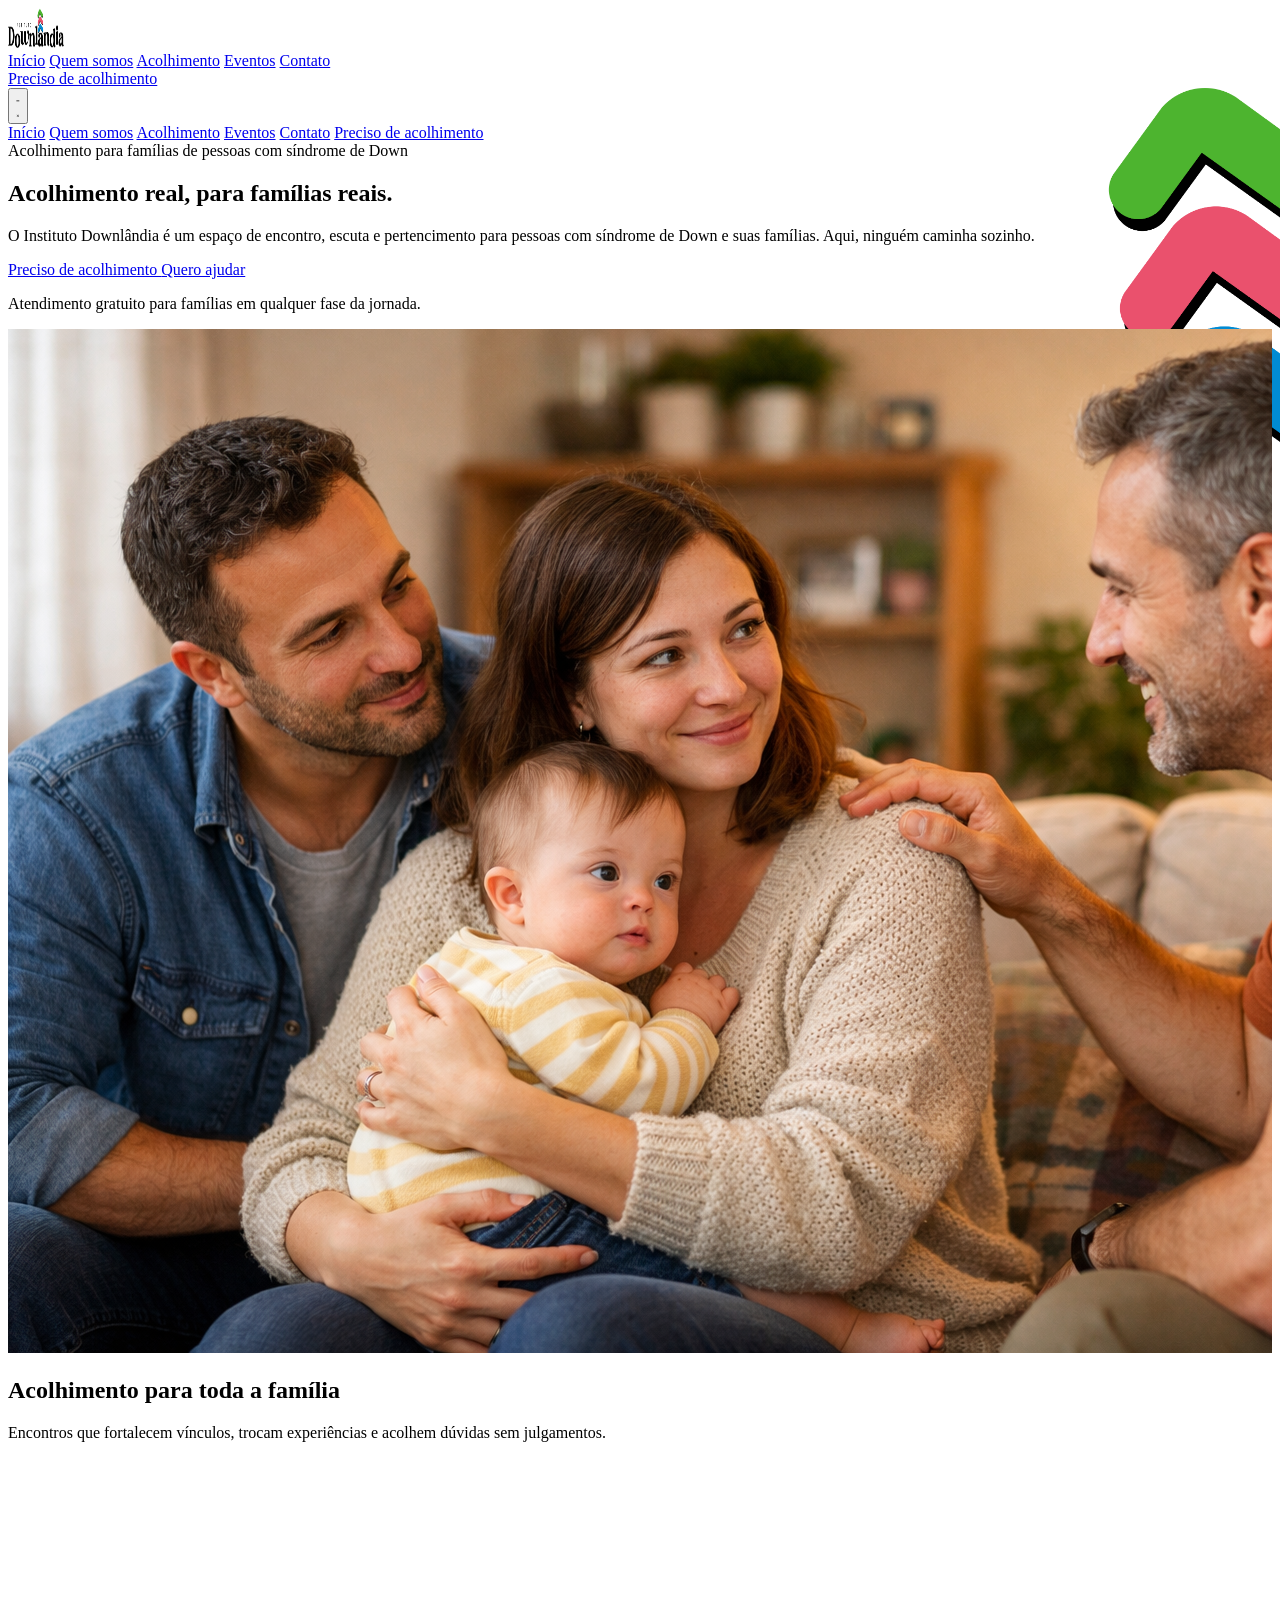
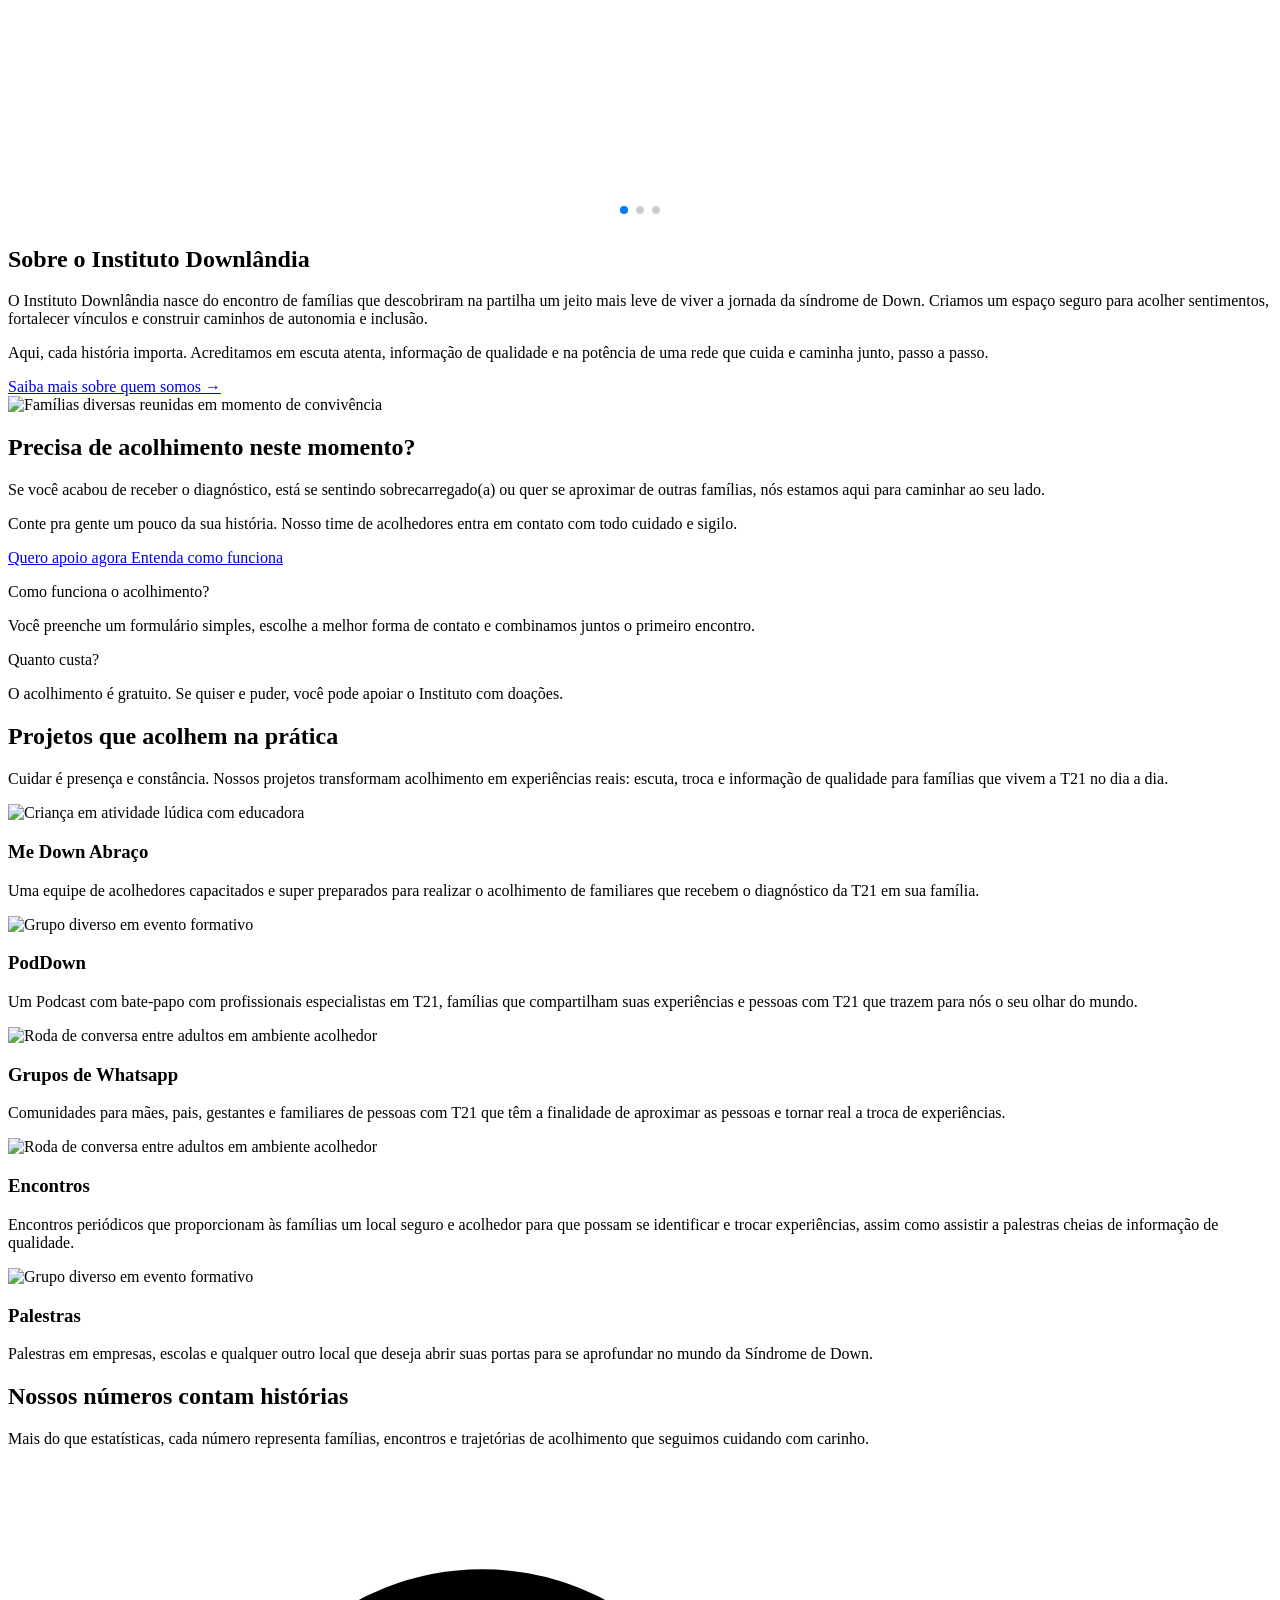
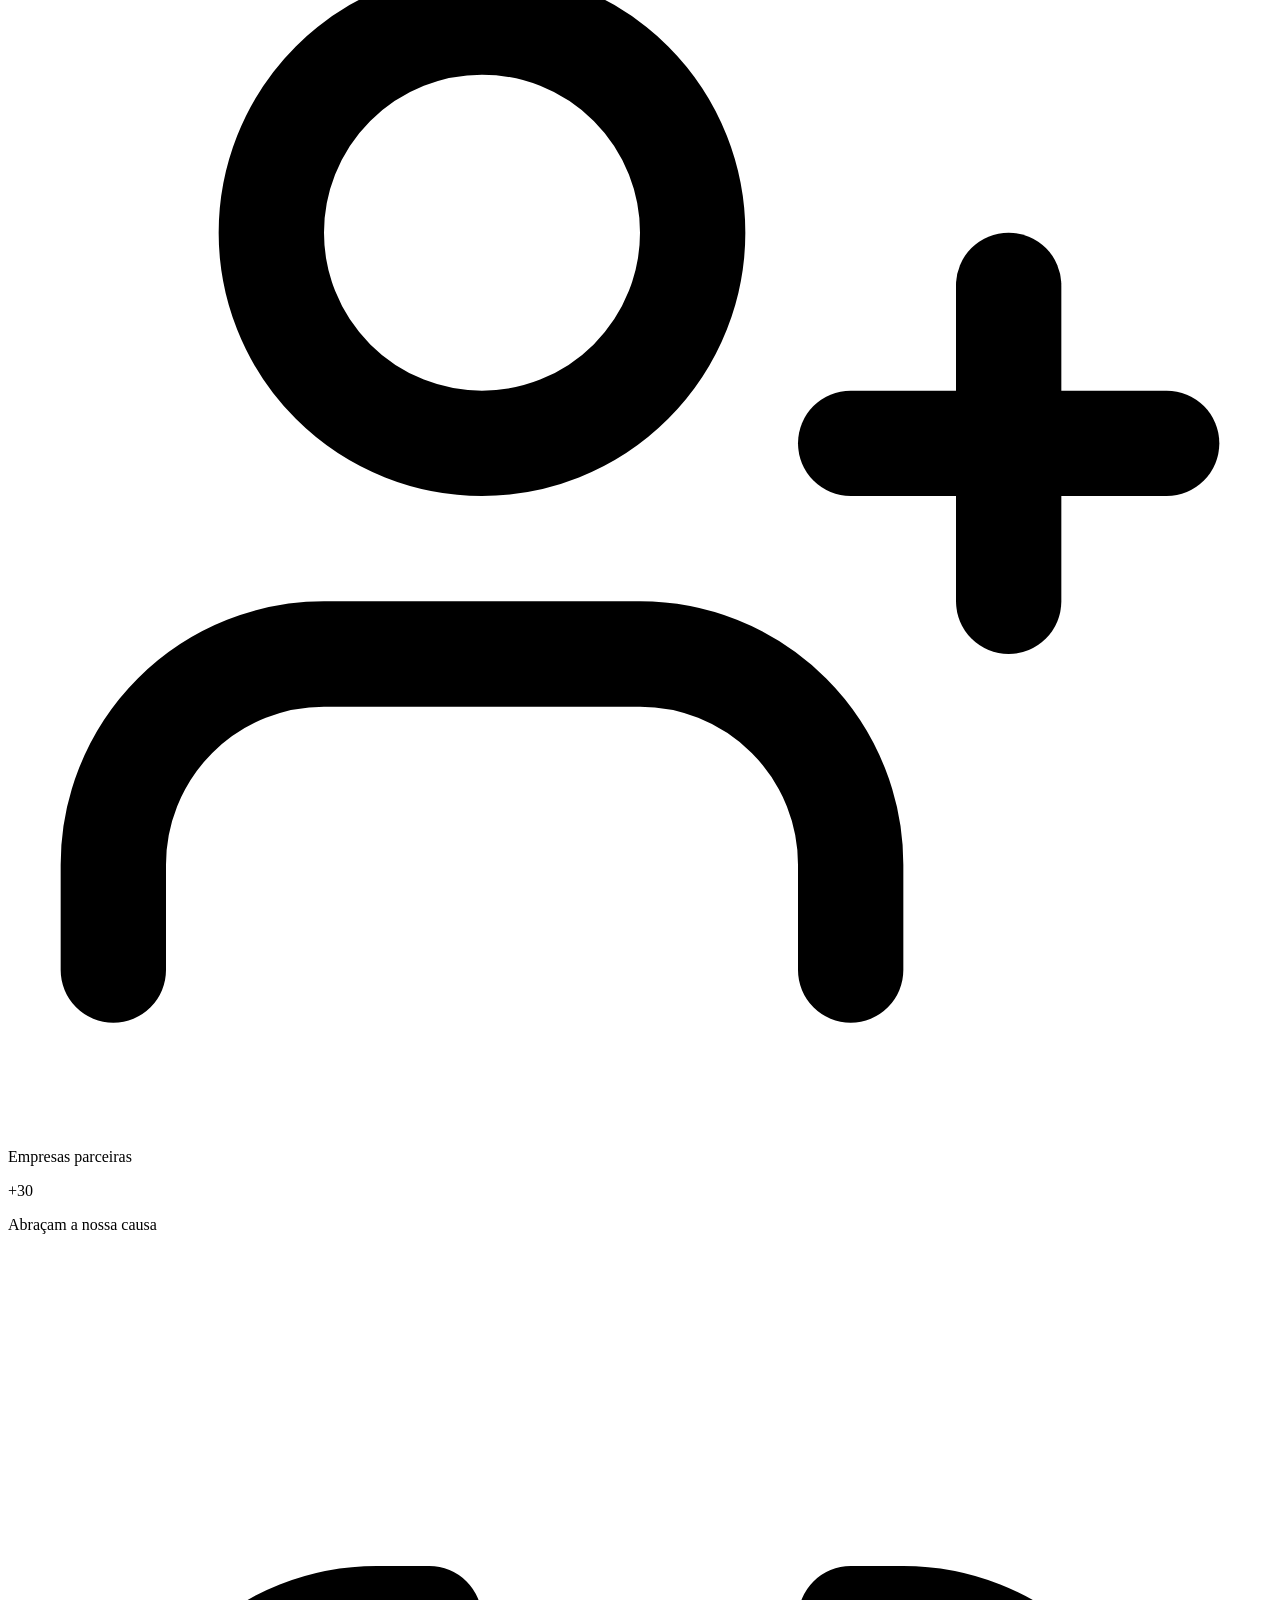
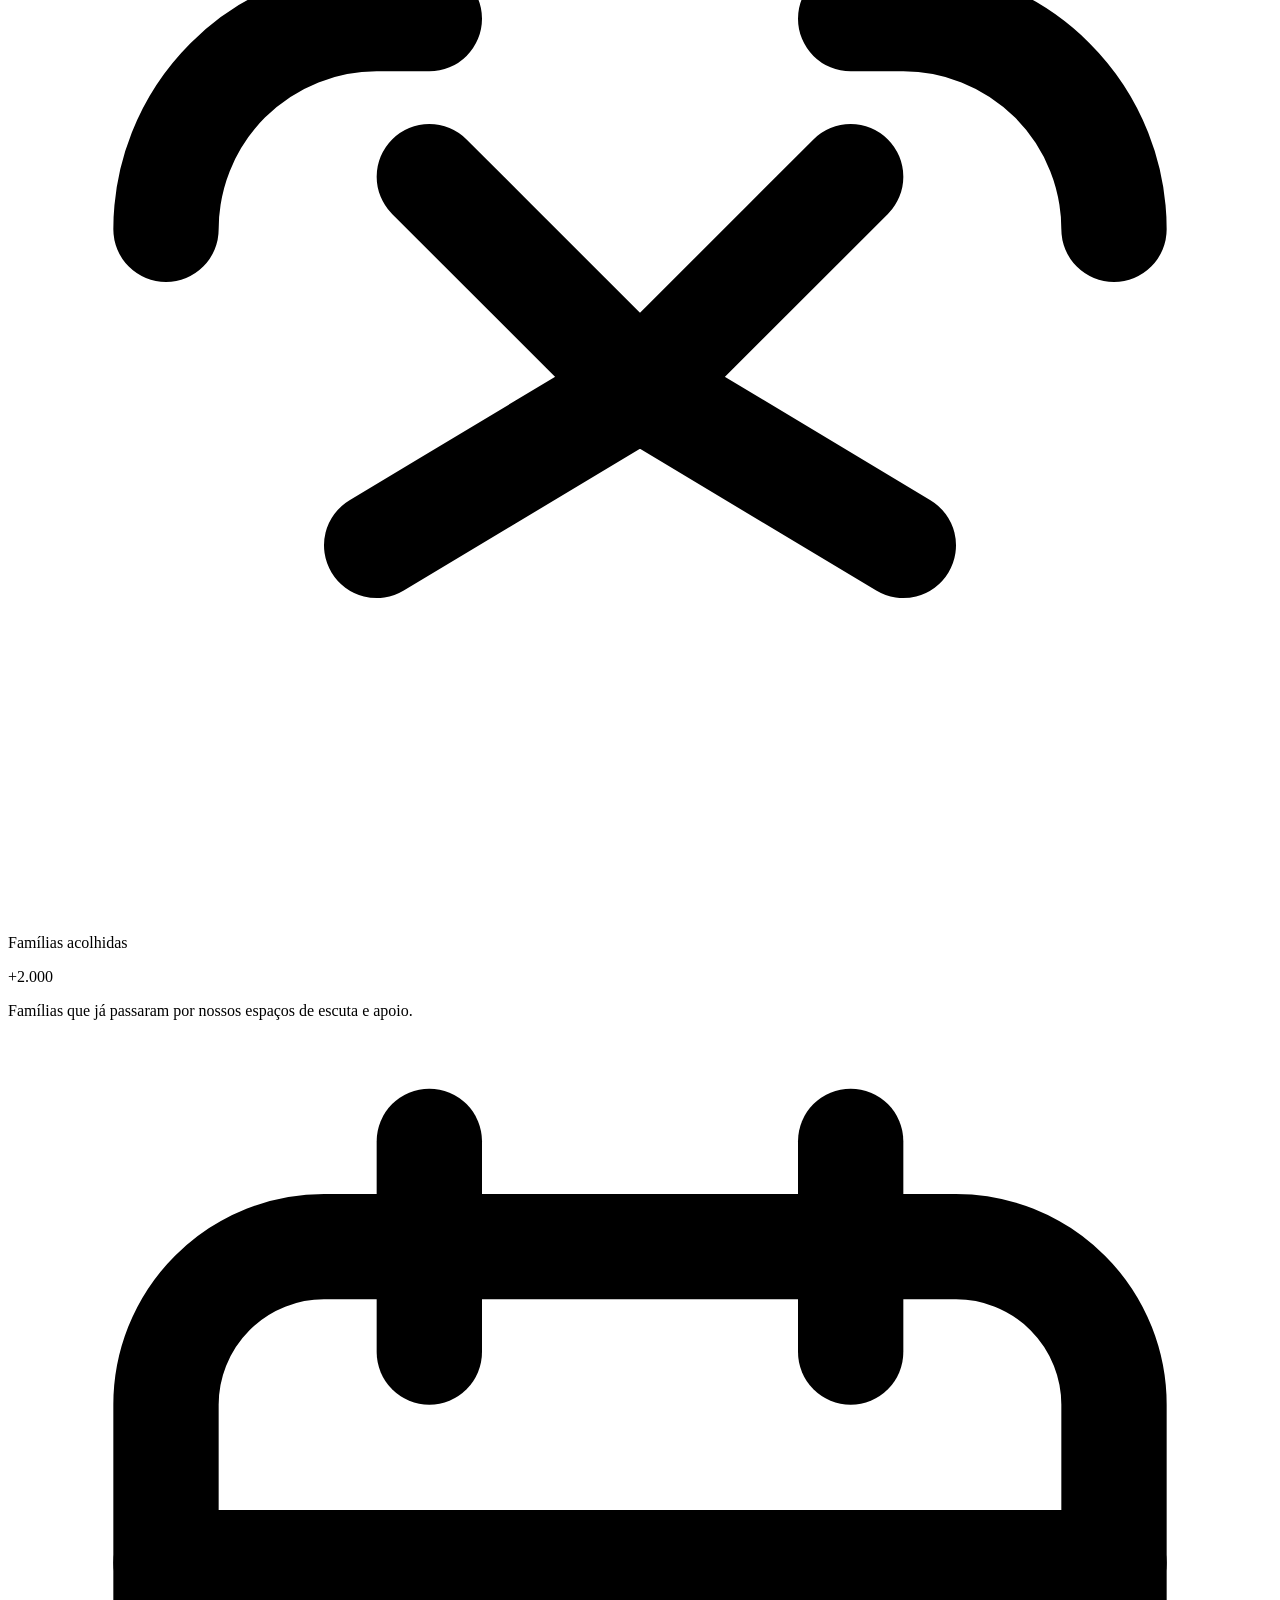
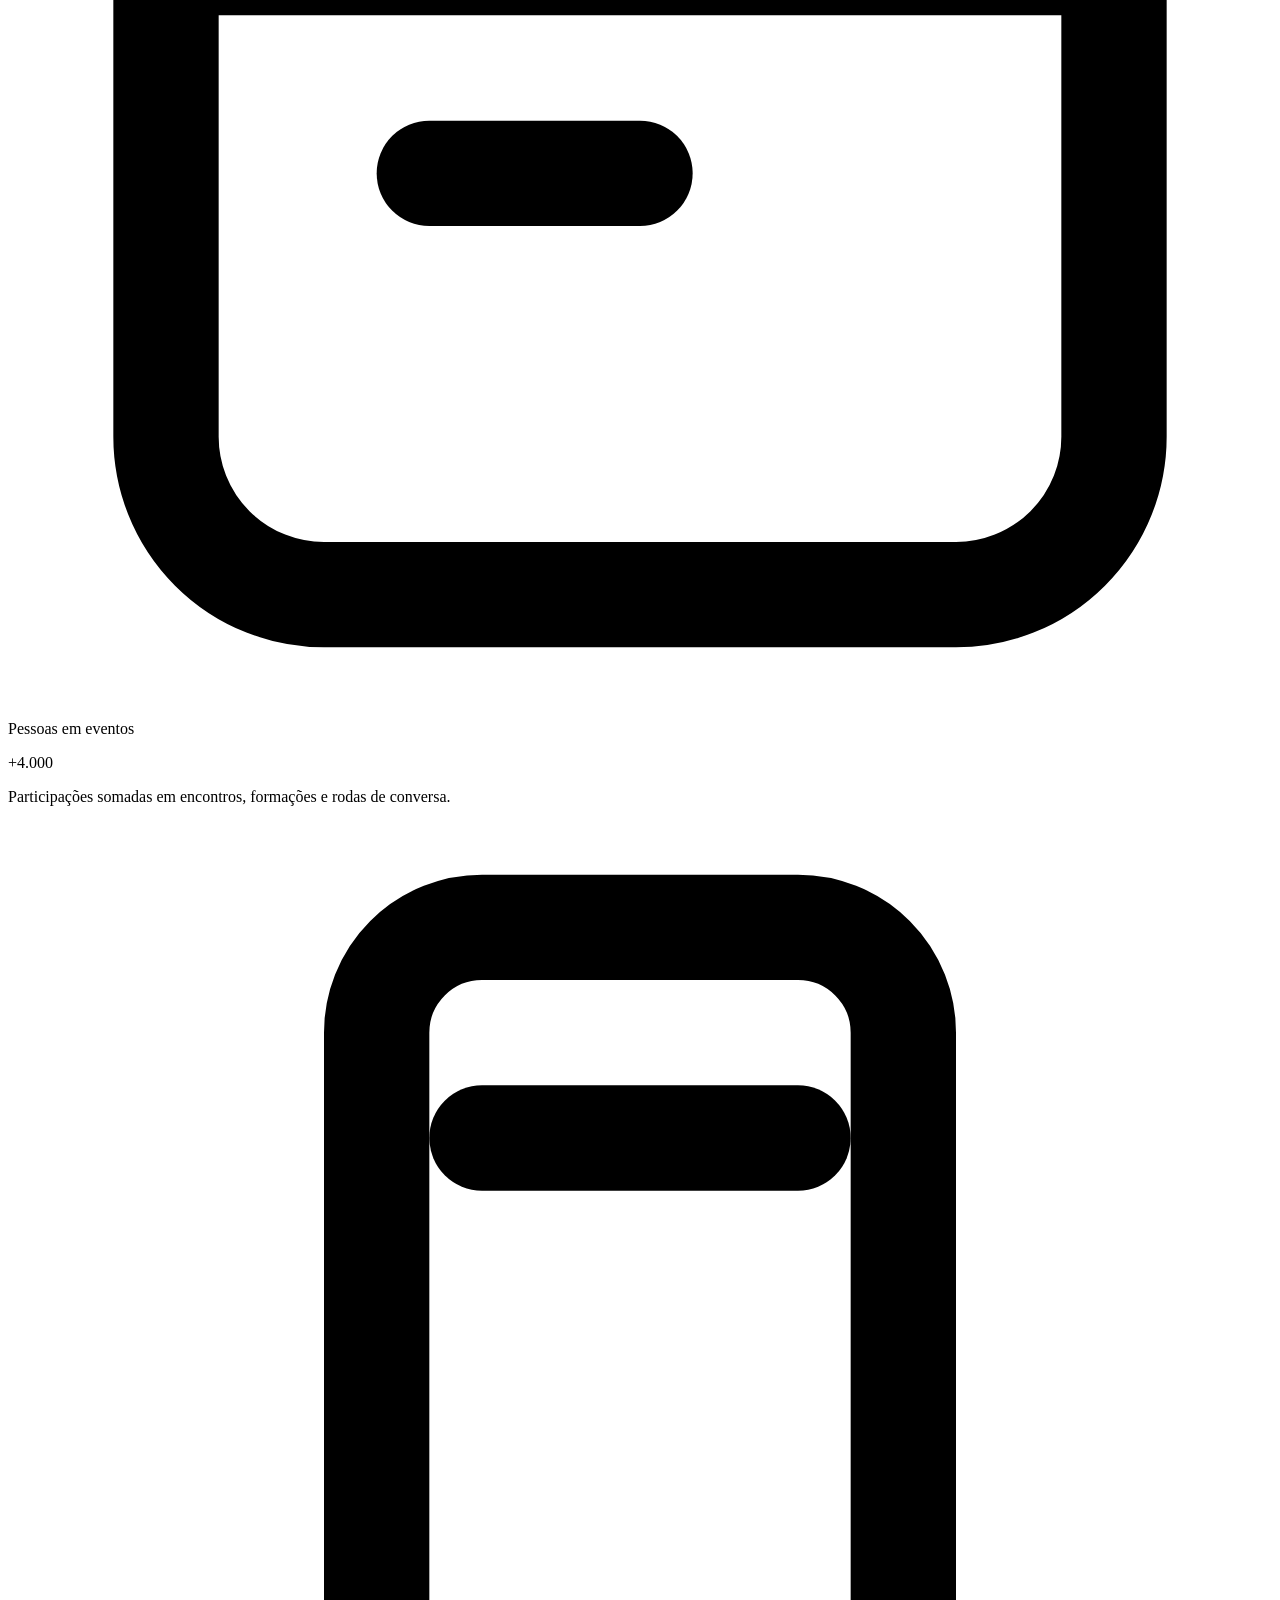
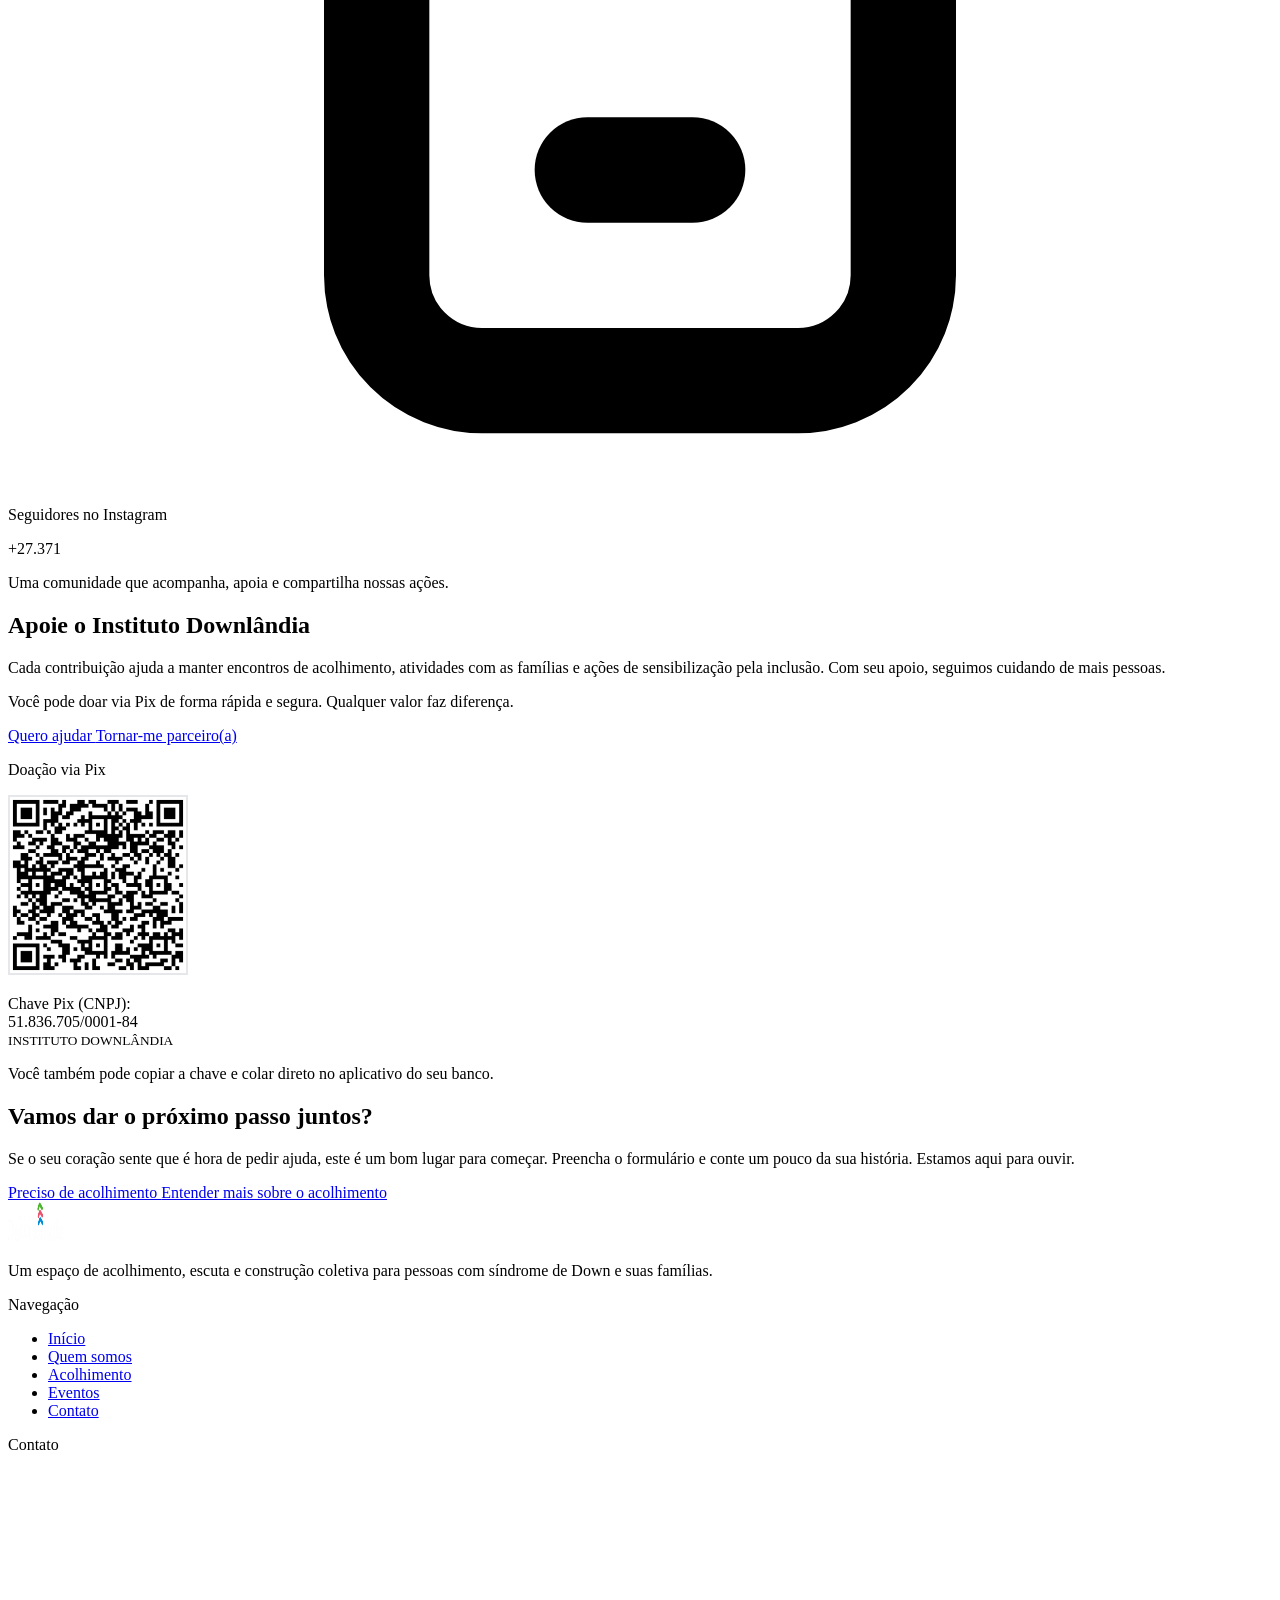
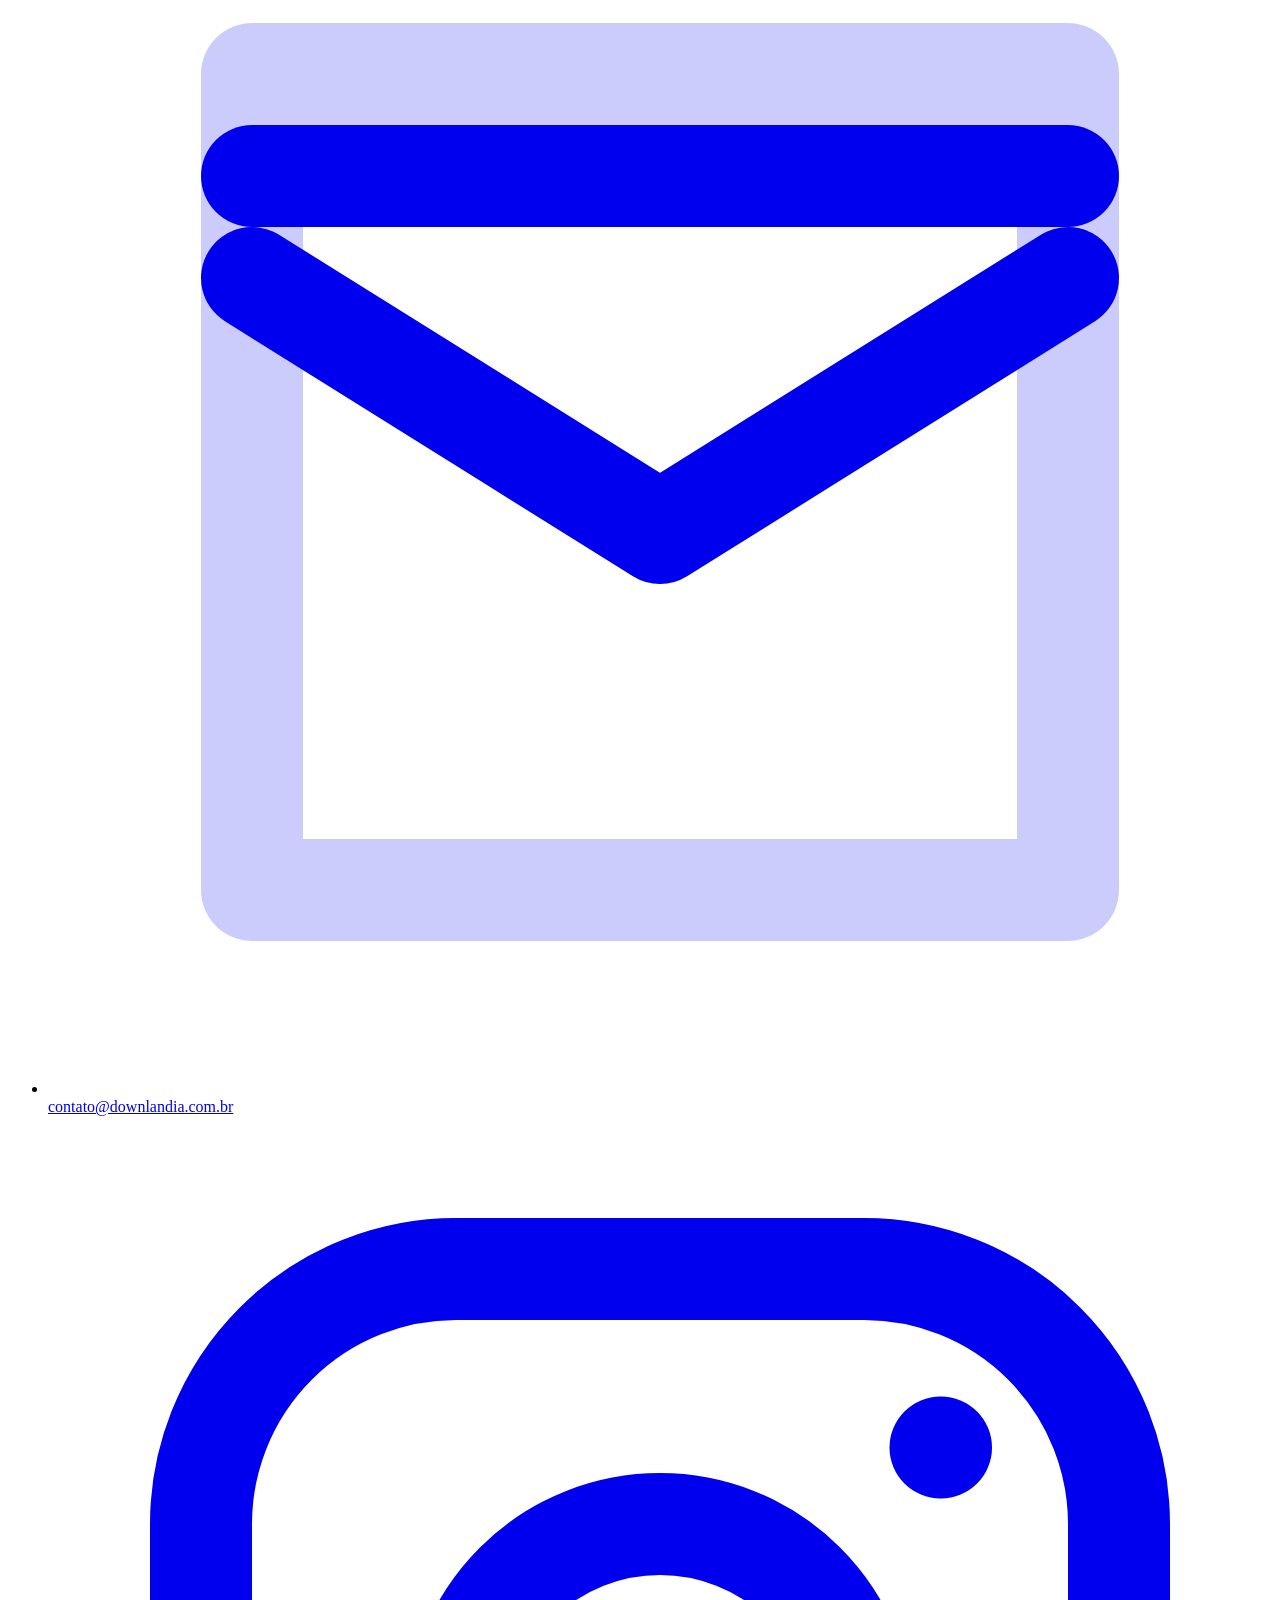
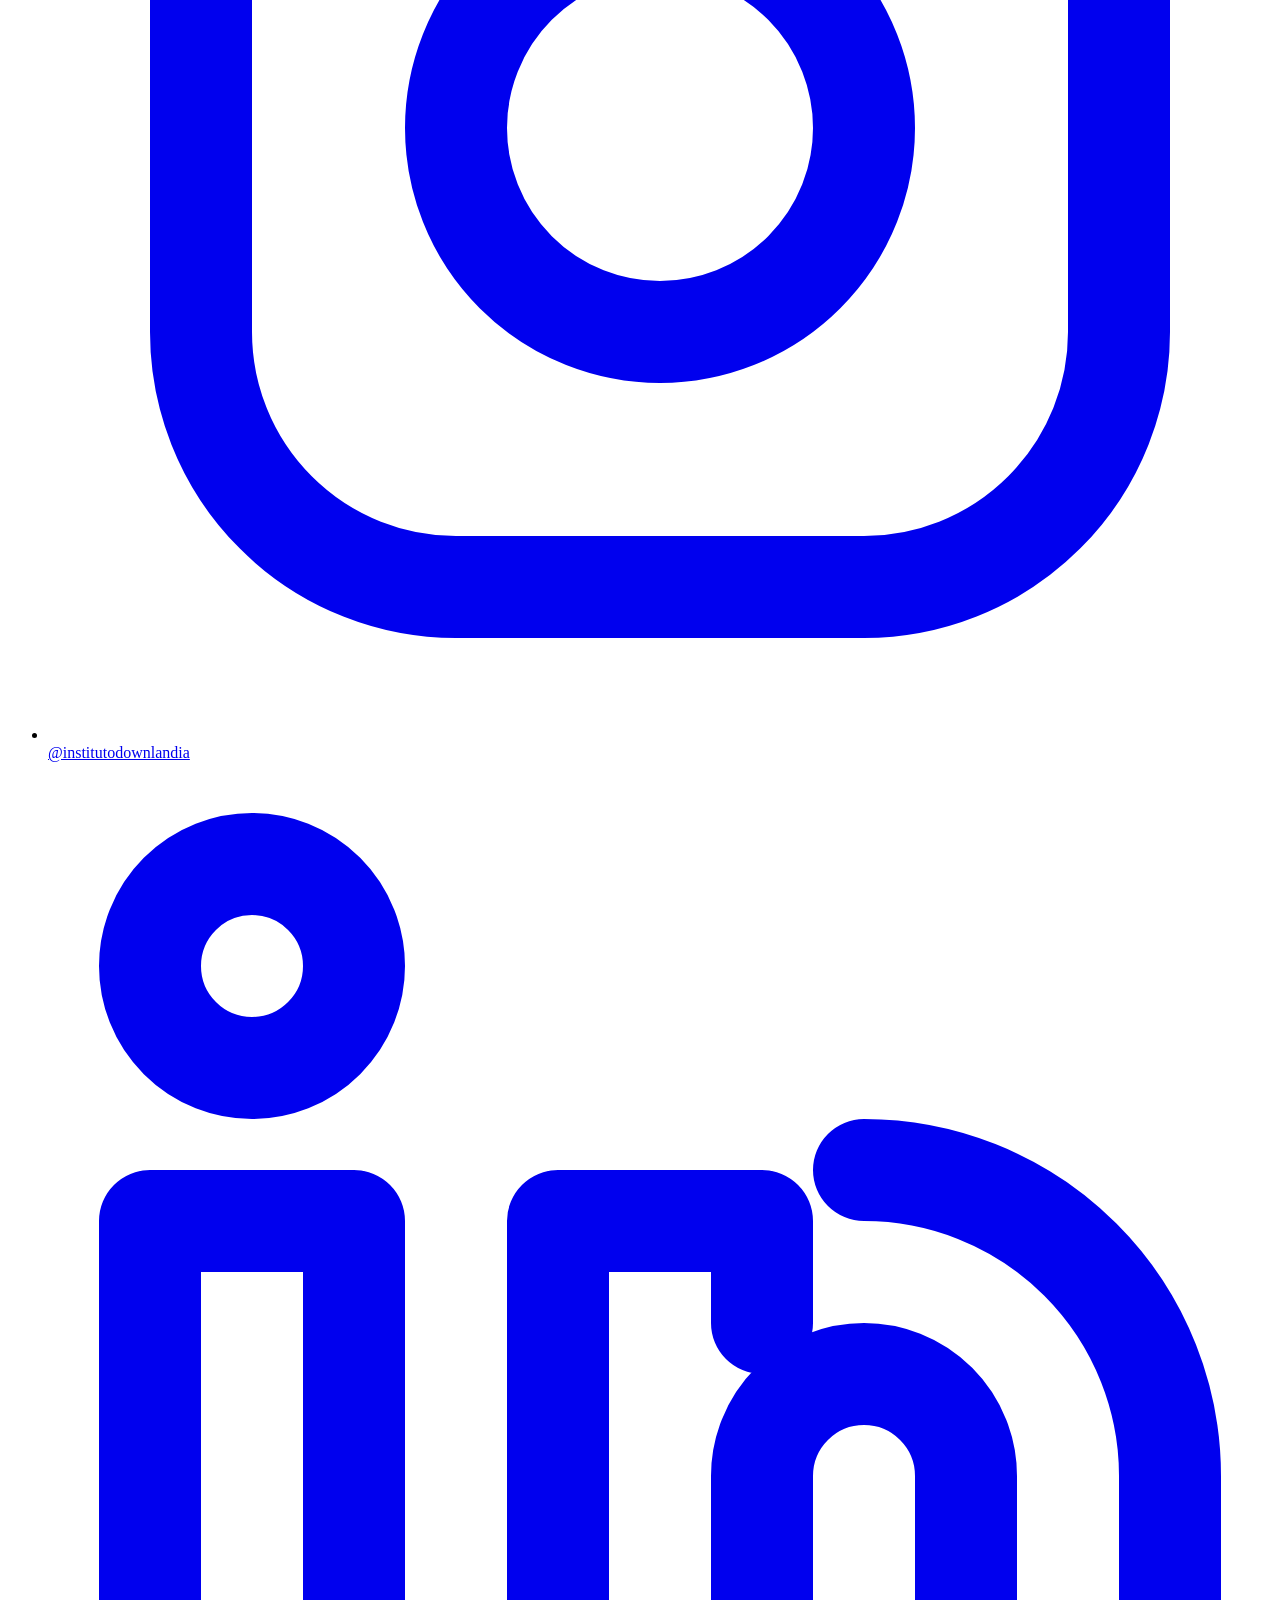
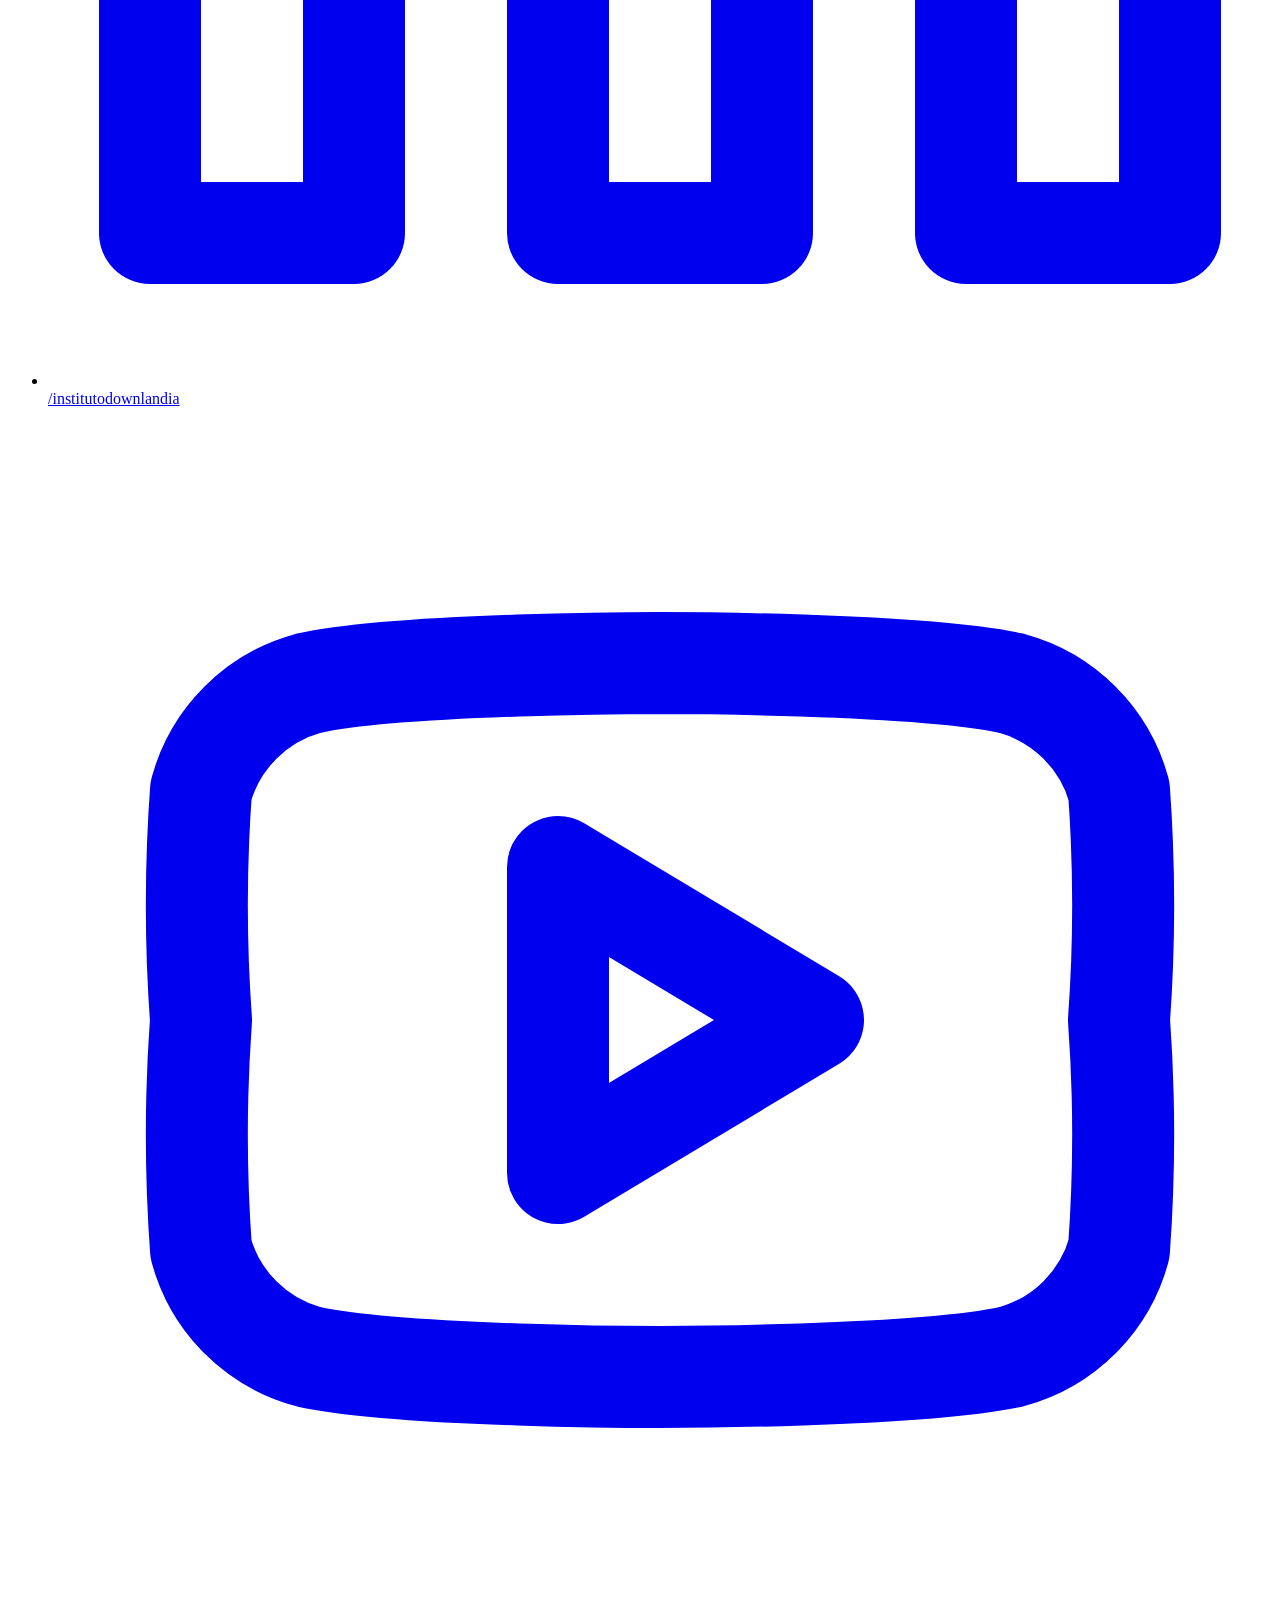
==== index.html @ 269e6d48 "versao inicial" ====
<!DOCTYPE html>
<html lang="pt-BR" class="scroll-smooth">
  <head>
    <meta charset="UTF-8" />
    <meta name="viewport" content="width=device-width, initial-scale=1" />
    <title>Instituto Downlândia — Acolhimento e Inclusão</title>
    <meta
      name="description"
      content="Instituto Downlândia — Acolhimento, apoio e inclusão para pessoas com síndrome de Down e suas famílias."
    />
    <meta property="og:title" content="Instituto Downlândia — Acolhimento e Inclusão" />
    <meta
      property="og:description"
      content="Conheça o Instituto Downlândia e solicite acolhimento para você e sua família."
    />
    <meta property="og:type" content="website" />

    <!-- Google Fonts -->
    <link rel="preconnect" href="https://fonts.googleapis.com" />
    <link rel="preconnect" href="https://fonts.gstatic.com" crossorigin />
    <link
      href="https://fonts.googleapis.com/css2?family=Inter:wght@300;400;500;600&family=Poppins:wght@500;600;700&display=swap"
      rel="stylesheet"
    />

    <!-- Tailwind config compartilhado + CDN -->
    <script src="https://cdn.tailwindcss.com"></script>
    <script src="assets/js/tailwind-config.js"></script>

    <!-- Swiper.js CSS -->
    <link
      rel="stylesheet"
      href="https://unpkg.com/swiper@9/swiper-bundle.min.css"
    />

    <style>
      /* Loading screen (somente na Home / index.html) */
      #loading-screen {
        position: fixed;
        inset: 0;
        z-index: 9999;
        display: flex;
        align-items: center;
        justify-content: center;
        background: #f6c343;
      }

      .loading-sweep {
        position: absolute;
        inset: 0;
        width: 55%;
        height: 100%;
        background: linear-gradient(
          90deg,
          rgba(255, 255, 255, 0) 0%,
          rgba(255, 255, 255, 0.35) 50%,
          rgba(255, 255, 255, 0) 100%
        );
        transform: translateX(-120%);
        animation: loadingSweep 900ms ease-out forwards;
        pointer-events: none;
      }

      .loading-logo {
        position: relative;
        width: 180px;
        max-width: 70vw;
        height: auto;
        opacity: 0;
        animation: loadingLogoFade 650ms ease-out forwards;
        animation-delay: 900ms;
        pointer-events: none;
      }

      #loading-screen.loading-exit {
        opacity: 0;
        transition: opacity 450ms ease-out;
        pointer-events: none;
      }

      @keyframes loadingSweep {
        to {
          transform: translateX(240%);
        }
      }

      @keyframes loadingLogoFade {
        from {
          opacity: 0;
          transform: translateY(6px);
        }
        to {
          opacity: 1;
          transform: translateY(0);
        }
      }

      @media (prefers-reduced-motion: reduce) {
        #loading-screen {
          transition: opacity 0ms linear;
        }
        .loading-sweep,
        .loading-logo {
          animation: none !important;
        }
        .loading-logo {
          opacity: 1;
        }
      }
    </style>
  </head>

  <body
    class="font-body text-slate-900 bg-slate-50"
    style="
      background-image: url('assets/images/LOGO_DOWNLNDIA2026_08.png');
      background-repeat: no-repeat;
      background-position: right -80px top 80px;
      background-size: 260px auto;
      background-attachment: fixed;
    "
  >
    <!-- INÍCIO: loading screen -->
    <div
      id="loading-screen"
      aria-busy="true"
      aria-live="polite"
      role="status"
    >
      <div class="loading-sweep" aria-hidden="true"></div>
      <img
        class="loading-logo"
        src="assets/images/LOGO_DOWNLNDIA2026_07.png"
        alt="Logo do Instituto Downlândia"
        width="180"
        height="120"
        decoding="async"
      />
    </div>
    <!-- FIM: loading screen -->

    <!-- INÍCIO: header global -->
    <header
      class="fixed inset-x-0 top-0 z-30 bg-white/90 backdrop-blur border-b border-slate-100"
    >
      <div class="max-w-6xl mx-auto px-4">
        <div class="flex items-center justify-between h-16">
          <a href="index.html" class="flex items-center">
            <img
              src="assets/images/LOGO_DOWNLNDIA2026_06.png"
              alt="Logo do Instituto Downlândia"
              width="56"
              height="40"
              class="h-10 w-auto"
              decoding="async"
            />
          </a>

          <!-- Navegação desktop -->
          <nav class="hidden md:flex items-center gap-8 text-sm">
            <a
              href="index.html"
              class="text-slate-700 hover:text-brand-navy transition-colors"
              >Início</a
            >
            <a
              href="quem-somos.html"
              class="text-slate-700 hover:text-brand-navy transition-colors"
              >Quem somos</a
            >
            <a
              href="acolhimento.html"
              class="text-slate-700 hover:text-brand-navy transition-colors"
              >Acolhimento</a
            >
            <a
              href="eventos.html"
              class="text-slate-700 hover:text-brand-navy transition-colors"
              >Eventos</a
            >
            <a
              href="contato.html"
              class="text-slate-700 hover:text-brand-navy transition-colors"
              >Contato</a
            >
          </nav>

          <!-- CTA principal desktop -->
          <div class="hidden md:flex">
            <a
              href="formulario-acolhimento.html"
              class="inline-flex min-h-[44px] items-center justify-center px-5 py-3 rounded-full bg-brand-pink text-white text-sm font-semibold font-heading shadow-brand-offset-pink hover:-translate-y-0.5 active:translate-y-0 transition-transform focus:outline-none focus:ring-2 focus:ring-brand-blue focus:ring-offset-2 focus:ring-offset-white"
            >
              Preciso de acolhimento
            </a>
          </div>

          <!-- Botão menu mobile -->
          <button
            id="mobile-menu-button"
            class="md:hidden inline-flex items-center justify-center w-10 h-10 rounded-full border border-slate-200 text-slate-700 hover:bg-slate-100 focus:outline-none focus:ring-2 focus:ring-brand-blue focus:ring-offset-2 focus:ring-offset-white"
            aria-label="Abrir menu"
            aria-expanded="false"
          >
            <svg
              id="icon-menu"
              xmlns="http://www.w3.org/2000/svg"
              class="h-5 w-5"
              viewBox="0 0 20 20"
              fill="currentColor"
            >
              <path
                fill-rule="evenodd"
                d="M3 5h14a1 1 0 010 2H3a1 1 0 110-2zm0 4h14a1 1 0 010 2H3a1 1 0 110-2zm0 4h14a1 1 0 010 2H3a1 1 0 110-2z"
                clip-rule="evenodd"
              />
            </svg>
            <svg
              id="icon-close"
              xmlns="http://www.w3.org/2000/svg"
              class="h-5 w-5 hidden"
              viewBox="0 0 20 20"
              fill="currentColor"
            >
              <path
                fill-rule="evenodd"
                d="M4.293 4.293a1 1 0 011.414 0L10 8.586l4.293-4.293a1 1 0 111.414 1.414L11.414 10l4.293 4.293a1 1 0 01-1.414 1.414L10 11.414l-4.293 4.293a1 1 0 01-1.414-1.414L8.586 10 4.293 5.707a1 1 0 010-1.414z"
                clip-rule="evenodd"
              />
            </svg>
          </button>
        </div>
      </div>

      <!-- Menu mobile -->
      <div
        id="mobile-menu"
        class="md:hidden border-t border-slate-100 bg-white hidden"
      >
        <nav class="max-w-6xl mx-auto px-4 py-4 space-y-3 text-sm">
          <a
            href="index.html"
            class="block text-slate-700 hover:text-brand-navy"
            >Início</a
          >
          <a
            href="quem-somos.html"
            class="block text-slate-700 hover:text-brand-navy"
            >Quem somos</a
          >
          <a
            href="acolhimento.html"
            class="block text-slate-700 hover:text-brand-navy"
            >Acolhimento</a
          >
          <a
            href="eventos.html"
            class="block text-slate-700 hover:text-brand-navy"
            >Eventos</a
          >
          <a
            href="contato.html"
            class="block text-slate-700 hover:text-brand-navy"
            >Contato</a
          >
          <a
            href="formulario-acolhimento.html"
            class="mt-3 inline-flex w-full min-h-[44px] items-center justify-center px-5 py-3 rounded-full bg-brand-pink text-white text-sm font-semibold font-heading shadow-brand-offset-pink hover:-translate-y-0.5 active:translate-y-0 transition-transform focus:outline-none focus:ring-2 focus:ring-brand-blue focus:ring-offset-2 focus:ring-offset-white"
          >
            Preciso de acolhimento
          </a>
        </nav>
      </div>
    </header>
    <!-- FIM: header global -->

    <main class="pt-20 md:pt-24">
      <!-- INÍCIO: seção hero home -->
      <section id="hero" class="relative overflow-hidden">
        <!-- Formas decorativas -->
        <div
          class="pointer-events-none absolute -top-32 -left-20 w-64 h-64 rounded-[3rem] bg-brand-blue/20 rotate-[-12deg]"
        ></div>
        <div
          class="pointer-events-none absolute -bottom-40 -right-16 w-72 h-72 rounded-[3rem] bg-brand-pink/15 rotate-[18deg]"
        ></div>

        <div class="max-w-6xl mx-auto px-4 py-12 md:py-16">
          <div class="grid lg:grid-cols-2 gap-10 items-center">
            <div class="relative z-10 space-y-6">
              <span
                class="inline-flex items-center gap-2 px-3 py-1 rounded-full bg-white text-xs font-medium text-brand-navy shadow-brand-offset-blue"
              >
                <span
                  class="inline-block w-2 h-2 rounded-full bg-brand-green"
                ></span>
                Acolhimento para famílias de pessoas com síndrome de Down
              </span>
              <h1
                class="font-heading text-3xl sm:text-4xl md:text-5xl font-semibold text-brand-navy leading-tight"
              >
                Acolhimento real, para famílias reais.
              </h1>
              <p class="text-slate-700 text-base sm:text-lg leading-relaxed">
                O Instituto Downlândia é um espaço de encontro, escuta e
                pertencimento para pessoas com síndrome de Down e suas famílias.
                Aqui, ninguém caminha sozinho.
              </p>
              <div class="flex flex-col sm:flex-row gap-3 sm:gap-4">
                <a
                  href="formulario-acolhimento.html"
                  class="inline-flex items-center justify-center px-6 py-3 rounded-full bg-brand-pink text-white text-sm sm:text-base font-heading font-semibold shadow-brand-offset-pink hover:-translate-y-0.5 active:translate-y-0 transition-transform"
                >
                  Preciso de acolhimento
                </a>
                <a
                  href="contato.html#apoie"
                  class="inline-flex items-center justify-center px-6 py-3 rounded-full bg-white text-brand-navy text-sm sm:text-base font-heading font-semibold border border-brand-navy/20 shadow-brand-offset-blue hover:-translate-y-0.5 active:translate-y-0 transition-transform"
                >
                  Quero ajudar
                </a>
              </div>
              <p class="text-xs text-slate-500">
                Atendimento gratuito para famílias em qualquer fase da jornada.
              </p>
            </div>

            <!-- Hero Swiper -->
            <div class="relative z-10">
              <div
                class="swiper hero-swiper rounded-[2rem] overflow-hidden bg-slate-200 shadow-brand-offset-green"
              >
                <div class="swiper-wrapper">
                  <div class="swiper-slide">
                    <div class="relative">
                      <img
                        src="assets/images/cards/acolhimento.png?auto=format&fit=crop&w=1200&q=80"
                        alt="Família abraçada em momento de acolhimento"
                        class="w-full h-64 sm:h-80 md:h-96 object-cover"
                      />
                      <div
                        class="absolute inset-0 bg-gradient-to-t from-brand-navy/80 via-brand-navy/40 to-transparent"
                      ></div>
                      <div class="absolute inset-0 flex items-end">
                        <div class="p-5 sm:p-7 text-white space-y-2">
                          <h2
                            class="font-heading text-xl sm:text-2xl font-semibold"
                          >
                            Acolhimento para toda a família
                          </h2>
                          <p class="text-sm sm:text-base text-slate-100">
                            Encontros que fortalecem vínculos, trocam
                            experiências e acolhem dúvidas sem julgamentos.
                          </p>
                        </div>
                      </div>
                    </div>
                  </div>

                  <div class="swiper-slide">
                    <div class="relative">
                      <img
                        src="assets/images/cards/3o_encontro.jpg?auto=format&fit=crop&w=1200&q=80"
                        alt="Crianças brincando em ambiente inclusivo"
                        class="w-full h-64 sm:h-80 md:h-96 object-cover"
                      />
                      <div
                        class="absolute inset-0 bg-gradient-to-t from-brand-blue/80 via-brand-blue/40 to-transparent"
                      ></div>
                      <div class="absolute inset-0 flex items-end">
                        <div class="p-5 sm:p-7 text-white space-y-2">
                          <h2
                            class="font-heading text-xl sm:text-2xl font-semibold"
                          >
                          Encontros para aprender e trocar experiências
                          </h2>
                          <p class="text-sm sm:text-base text-slate-100">
                            Compartilhar histórias, aprender juntos e construir caminhos com mais leveza.
                          </p>
                        </div>
                      </div>
                    </div>
                  </div>

                  <div class="swiper-slide">
                    <div class="relative">
                      <img
                        src="assets/images/cards/comunidade_acolhe.jpeg?auto=format&fit=crop&w=1200&q=80"
                        alt="Grupo diverso sorrindo em roda de conversa"
                        class="w-full h-64 sm:h-80 md:h-96 object-cover"
                      />
                      <div
                        class="absolute inset-0 bg-gradient-to-t from-brand-green/80 via-brand-green/40 to-transparent"
                      ></div>
                      <div class="absolute inset-0 flex items-end">
                        <div class="p-5 sm:p-7 text-white space-y-2">
                          <h2
                            class="font-heading text-xl sm:text-2xl font-semibold"
                          >
                            Promovendo conhecimento e inclusão
                          </h2>
                          <p class="text-sm sm:text-base text-slate-100">
                            Famílias, profissionais e parceiros caminhando
                            juntos por mais informação, inclusão e respeito.
                          </p>
                        </div>
                      </div>
                    </div>
                  </div>
                </div>

                <div
                  class="swiper-pagination !static mt-4"
                  aria-label="Navegação dos slides de acolhimento"
                ></div>
              </div>
            </div>
          </div>
        </div>
      </section>
      <!-- FIM: seção hero home -->

      <!-- INÍCIO: seção sobre -->
      <section
        id="sobre"
        class="bg-white border-y border-slate-100"
        data-animate="fade"
      >
        <div class="max-w-6xl mx-auto px-4 py-12 md:py-16">
          <div class="grid md:grid-cols-[1.4fr,1fr] gap-10 items-center">
            <div class="space-y-4">
              <h2
                class="font-heading text-2xl sm:text-3xl font-semibold text-brand-navy"
              >
                Sobre o Instituto Downlândia
              </h2>
              <p class="text-slate-700 leading-relaxed">
                O Instituto Downlândia nasce do encontro de famílias que
                descobriram na partilha um jeito mais leve de viver a jornada da
                síndrome de Down. Criamos um espaço seguro para acolher
                sentimentos, fortalecer vínculos e construir caminhos de
                autonomia e inclusão.
              </p>
              <p class="text-slate-700 leading-relaxed">
                Aqui, cada história importa. Acreditamos em escuta atenta,
                informação de qualidade e na potência de uma rede que cuida e
                caminha junto, passo a passo.
              </p>
              <a
                href="quem-somos.html"
                class="inline-flex items-center text-sm font-heading text-brand-blue hover:text-brand-navy"
              >
                Saiba mais sobre quem somos
                <span aria-hidden="true" class="ml-1">→</span>
              </a>
            </div>
            <div class="relative">
              <div
                class="rounded-[1.75rem] overflow-hidden shadow-brand-offset-blue bg-slate-200"
              >
                <img
                  src="https://images.unsplash.com/photo-1524504388940-b1c1722653e1?auto=format&fit=crop&w=900&q=80"
                  alt="Famílias diversas reunidas em momento de convivência"
                  class="w-full h-64 object-cover"
                />
              </div>
            </div>
          </div>
        </div>
      </section>
      <!-- FIM: seção sobre -->

      <!-- INÍCIO: CTA acolhimento meio da página -->
      <section
        id="cta-acolhimento"
        class="relative overflow-hidden bg-gradient-to-r from-brand-green/10 via-brand-blue/10 to-brand-pink/10"
        data-animate="fade"
      >
        <div class="max-w-6xl mx-auto px-4 py-12 md:py-16">
          <div
            class="grid md:grid-cols-[2fr,1.2fr] gap-8 items-center relative z-10"
          >
            <div class="space-y-4">
              <h2
                class="font-heading text-2xl sm:text-3xl font-semibold text-brand-navy"
              >
                Precisa de acolhimento neste momento?
              </h2>
              <p class="text-slate-800 leading-relaxed">
                Se você acabou de receber o diagnóstico, está se sentindo
                sobrecarregado(a) ou quer se aproximar de outras famílias, nós
                estamos aqui para caminhar ao seu lado.
              </p>
              <p class="text-slate-800 leading-relaxed">
                Conte pra gente um pouco da sua história. Nosso time de
                acolhedores entra em contato com todo cuidado e sigilo.
              </p>
              <div class="flex flex-col sm:flex-row gap-3">
                <a
                  href="formulario-acolhimento.html"
                  class="inline-flex items-center justify-center px-6 py-3 rounded-full bg-brand-green text-brand-black text-sm sm:text-base font-heading font-semibold shadow-brand-offset-green hover:-translate-y-0.5 active:translate-y-0 transition-transform"
                >
                  Quero apoio agora
                </a>
                <a
                  href="acolhimento.html"
                  class="inline-flex items-center justify-center px-6 py-3 rounded-full bg-white text-brand-navy text-sm sm:text-base font-heading font-semibold border border-brand-navy/20 shadow-brand-offset-blue"
                >
                  Entenda como funciona
                </a>
              </div>
            </div>
            <div class="space-y-3 text-sm text-slate-700">
              <div
                class="rounded-2xl bg-white/80 p-4 shadow-brand-offset-pink"
              >
                <p class="font-heading text-xs text-brand-pink mb-1">
                  Como funciona o acolhimento?
                </p>
                <p>
                  Você preenche um formulário simples, escolhe a melhor forma
                  de contato e combinamos juntos o primeiro encontro.
                </p>
              </div>
              <div
                class="rounded-2xl bg-white/80 p-4 shadow-brand-offset-blue"
              >
                <p class="font-heading text-xs text-brand-blue mb-1">
                  Quanto custa?
                </p>
                <p>
                  O acolhimento é gratuito. Se quiser e puder, você pode apoiar
                  o Instituto com doações.
                </p>
              </div>
            </div>
          </div>
        </div>
      </section>
      <!-- FIM: CTA acolhimento meio da página -->

      <!-- INÍCIO: seção projetos -->
      <section id="projetos" class="bg-white" data-animate="fade">
        <div class="max-w-6xl mx-auto px-4 py-12 md:py-16">
          <div class="flex flex-col gap-3 mb-8">
            <h2
              class="font-heading text-2xl sm:text-3xl font-semibold text-brand-navy"
            >
              Projetos que acolhem na prática
            </h2>
            <p class="text-slate-700 max-w-3xl">
              Cuidar é presença e constância. Nossos projetos transformam
              acolhimento em experiências reais: escuta, troca e informação de
              qualidade para famílias que vivem a T21 no dia a dia.
            </p>
          </div>
          <div class="grid md:grid-cols-2 lg:grid-cols-3 gap-6">
            <article
              class="rounded-2xl bg-slate-50 overflow-hidden shadow-brand-offset-blue flex flex-col"
            >
              <img
                src="https://images.unsplash.com/photo-1588072432836-e10032774350?auto=format&fit=crop&w=900&q=80"
                alt="Criança em atividade lúdica com educadora"
                class="h-40 w-full object-cover"
              />
              <div class="p-5 space-y-2 flex-1 flex flex-col">
                <h3
                  class="font-heading text-base sm:text-lg font-semibold text-brand-navy"
                >
                  Me Down Abraço
                </h3>
                <p class="text-sm text-slate-700 flex-1">
                  Uma equipe de acolhedores capacitados e super preparados para
                  realizar o acolhimento de familiares que recebem o diagnóstico
                  da T21 em sua família.
                </p>
              </div>
            </article>

            <article
              class="rounded-2xl bg-slate-50 overflow-hidden shadow-brand-offset-green flex flex-col"
            >
              <img
                src="https://images.unsplash.com/photo-1512427691650-1e0c2f9a81b3?auto=format&fit=crop&w=900&q=80"
                alt="Grupo diverso em evento formativo"
                class="h-40 w-full object-cover"
              />
              <div class="p-5 space-y-2 flex-1 flex flex-col">
                <h3
                  class="font-heading text-base sm:text-lg font-semibold text-brand-navy"
                >
                  PodDown
                </h3>
                <p class="text-sm text-slate-700 flex-1">
                  Um Podcast com bate-papo com profissionais especialistas em T21,
                  famílias que compartilham suas experiências e pessoas com T21
                  que trazem para nós o seu olhar do mundo.
                </p>
              </div>
            </article>

            <article
              class="rounded-2xl bg-slate-50 overflow-hidden shadow-brand-offset-pink flex flex-col"
            >
              <img
                src="https://images.unsplash.com/photo-1542838132-92c53300491e?auto=format&fit=crop&w=900&q=80"
                alt="Roda de conversa entre adultos em ambiente acolhedor"
                class="h-40 w-full object-cover"
              />
              <div class="p-5 space-y-2 flex-1 flex flex-col">
                <h3
                  class="font-heading text-base sm:text-lg font-semibold text-brand-navy"
                >
                  Grupos de Whatsapp
                </h3>
                <p class="text-sm text-slate-700 flex-1">
                  Comunidades para mães, pais, gestantes e familiares de pessoas
                  com T21 que têm a finalidade de aproximar as pessoas e tornar
                  real a troca de experiências.
                </p>
              </div>
            </article>

            <article
              class="rounded-2xl bg-slate-50 overflow-hidden shadow-brand-offset-blue flex flex-col"
            >
              <img
                src="https://images.unsplash.com/photo-1542838132-92c53300491e?auto=format&fit=crop&w=900&q=80"
                alt="Roda de conversa entre adultos em ambiente acolhedor"
                class="h-40 w-full object-cover"
              />
              <div class="p-5 space-y-2 flex-1 flex flex-col">
                <h3
                  class="font-heading text-base sm:text-lg font-semibold text-brand-navy"
                >
                  Encontros
                </h3>
                <p class="text-sm text-slate-700 flex-1">
                  Encontros periódicos que proporcionam às famílias um local
                  seguro e acolhedor para que possam se identificar e trocar
                  experiências, assim como assistir a palestras cheias de
                  informação de qualidade.
                </p>
              </div>
            </article>

            <article
              class="rounded-2xl bg-slate-50 overflow-hidden shadow-brand-offset-green flex flex-col"
            >
              <img
                src="https://images.unsplash.com/photo-1512427691650-1e0c2f9a81b3?auto=format&fit=crop&w=900&q=80"
                alt="Grupo diverso em evento formativo"
                class="h-40 w-full object-cover"
              />
              <div class="p-5 space-y-2 flex-1 flex flex-col">
                <h3
                  class="font-heading text-base sm:text-lg font-semibold text-brand-navy"
                >
                  Palestras
                </h3>
                <p class="text-sm text-slate-700 flex-1">
                  Palestras em empresas, escolas e qualquer outro local que deseja
                  abrir suas portas para se aprofundar no mundo da Síndrome de
                  Down.
                </p>
              </div>
            </article>
          </div>
        </div>
      </section>
      <!-- FIM: seção projetos -->

      <!-- INÍCIO: seção números -->
      <section
        id="numeros"
        class="bg-brand-navy text-white"
        data-animate="fade"
      >
        <div class="max-w-6xl mx-auto px-4 py-12 md:py-16">
          <div class="flex flex-col gap-3 mb-8">
            <h2
              class="font-heading text-2xl sm:text-3xl font-semibold text-white"
            >
              Nossos números contam histórias
            </h2>
            <p class="text-slate-100 max-w-2xl">
              Mais do que estatísticas, cada número representa famílias,
              encontros e trajetórias de acolhimento que seguimos cuidando com
              carinho.
            </p>
          </div>
          <div class="grid sm:grid-cols-2 lg:grid-cols-4 gap-6">
            <div
              class="rounded-2xl bg-white/5 border border-white/10 p-5 shadow-brand-offset-blue"
            >
              <div class="flex items-center gap-3 mb-2">
                <div
                  class="w-9 h-9 rounded-2xl bg-brand-blue flex items-center justify-center"
                >
                  <svg
                    aria-hidden="true"
                    xmlns="http://www.w3.org/2000/svg"
                    viewBox="0 0 24 24"
                    fill="none"
                    stroke="currentColor"
                    class="w-5 h-5 text-white"
                    stroke-width="2"
                    stroke-linecap="round"
                    stroke-linejoin="round"
                  >
                    <path d="M16 21v-2a4 4 0 0 0-4-4H6a4 4 0 0 0-4 4v2" />
                    <circle cx="9" cy="7" r="4" />
                    <path d="M19 8v6" />
                    <path d="M22 11h-6" />
                  </svg>
                </div>
                <p class="text-xs uppercase tracking-wide text-slate-200">
                  Empresas parceiras
                </p>
              </div>
              <p
                class="text-3xl font-heading font-semibold mb-1 count-up"
                data-target="30"
              >
                +0
              </p>
              <p class="text-xs text-slate-200">
                Abraçam a nossa causa
              </p>
            </div>

            <div
              class="rounded-2xl bg-white/5 border border-white/10 p-5 shadow-brand-offset-green"
            >
              <div class="flex items-center gap-3 mb-2">
                <div
                  class="w-9 h-9 rounded-2xl bg-brand-green flex items-center justify-center"
                >
                  <svg
                    aria-hidden="true"
                    xmlns="http://www.w3.org/2000/svg"
                    viewBox="0 0 24 24"
                    fill="none"
                    stroke="currentColor"
                    class="w-5 h-5 text-brand-black"
                    stroke-width="2"
                    stroke-linecap="round"
                    stroke-linejoin="round"
                  >
                    <path d="M21 11a4 4 0 0 0-4-4h-1" />
                    <path d="M3 11a4 4 0 0 1 4-4h1" />
                    <path d="M8 10l4 4" />
                    <path d="M12 14l4-4" />
                    <path d="M7 17l5-3 5 3" />
                  </svg>
                </div>
                <p class="text-xs uppercase tracking-wide text-slate-200">
                  Famílias acolhidas
                </p>
              </div>
              <p
                class="text-3xl font-heading font-semibold mb-1 count-up"
                data-target="2000"
              >
                +0
              </p>
              <p class="text-xs text-slate-200">
                Famílias que já passaram por nossos espaços de escuta e apoio.
              </p>
            </div>

            <div
              class="rounded-2xl bg-white/5 border border-white/10 p-5 shadow-brand-offset-pink"
            >
              <div class="flex items-center gap-3 mb-2">
                <div
                  class="w-9 h-9 rounded-2xl bg-brand-pink flex items-center justify-center"
                >
                  <svg
                    aria-hidden="true"
                    xmlns="http://www.w3.org/2000/svg"
                    viewBox="0 0 24 24"
                    fill="none"
                    stroke="currentColor"
                    class="w-5 h-5 text-white"
                    stroke-width="2"
                    stroke-linecap="round"
                    stroke-linejoin="round"
                  >
                    <rect x="3" y="4" width="18" height="18" rx="3" />
                    <path d="M16 2v4" />
                    <path d="M8 2v4" />
                    <path d="M3 10h18" />
                    <path d="M8 14h4" />
                  </svg>
                </div>
                <p class="text-xs uppercase tracking-wide text-slate-200">
                  Pessoas em eventos
                </p>
              </div>
              <p
                class="text-3xl font-heading font-semibold mb-1 count-up"
                data-target="4000"
              >
                +0
              </p>
              <p class="text-xs text-slate-200">
                Participações somadas em encontros, formações e rodas de
                conversa.
              </p>
            </div>

            <div
              class="rounded-2xl bg-white/5 border border-white/10 p-5 shadow-brand-offset-blue"
            >
              <div class="flex items-center gap-3 mb-2">
                <div
                  class="w-9 h-9 rounded-2xl bg-brand-blue flex items-center justify-center"
                >
                  <svg
                    aria-hidden="true"
                    xmlns="http://www.w3.org/2000/svg"
                    viewBox="0 0 24 24"
                    fill="none"
                    stroke="currentColor"
                    class="w-5 h-5 text-white"
                    stroke-width="2"
                    stroke-linecap="round"
                    stroke-linejoin="round"
                  >
                    <rect x="7" y="2" width="10" height="20" rx="2" />
                    <path d="M11 18h2" />
                    <path d="M9 6h6" />
                  </svg>
                </div>
                <p class="text-xs uppercase tracking-wide text-slate-200">
                  Seguidores no Instagram
                </p>
              </div>
              <p
                class="text-3xl font-heading font-semibold mb-1 count-up"
                data-target="32500"
              >
                +0
              </p>
              <p class="text-xs text-slate-200">
                Uma comunidade que acompanha, apoia e compartilha nossas
                ações.
              </p>
            </div>
          </div>
        </div>
      </section>
      <!-- FIM: seção números -->

      <!-- INÍCIO: seção doação Pix -->
      <section
        id="apoie"
        class="bg-white border-y border-slate-100"
        data-animate="fade"
      >
        <div class="max-w-6xl mx-auto px-4 py-12 md:py-16">
          <div class="grid lg:grid-cols-[1.4fr,1fr] gap-10 items-center">
            <div class="space-y-4">
              <h2
                class="font-heading text-2xl sm:text-3xl font-semibold text-brand-navy"
              >
                Apoie o Instituto Downlândia
              </h2>
              <p class="text-slate-700 leading-relaxed">
                Cada contribuição ajuda a manter encontros de acolhimento,
                atividades com as famílias e ações de sensibilização pela
                inclusão. Com seu apoio, seguimos cuidando de mais pessoas.
              </p>
              <p class="text-slate-700 leading-relaxed">
                Você pode doar via Pix de forma rápida e segura. Qualquer valor
                faz diferença.
              </p>
              <div class="flex flex-wrap gap-3">
                <a
                  href="contato.html#apoie"
                  class="inline-flex items-center justify-center px-6 py-3 rounded-full bg-brand-blue text-white text-sm sm:text-base font-heading font-semibold shadow-brand-offset-blue hover:-translate-y-0.5 active:translate-y-0 transition-transform"
                >
                  Quero ajudar
                </a>
                <a
                  href="contato.html#parcerias"
                  class="inline-flex items-center justify-center px-6 py-3 rounded-full bg-white text-brand-navy text-sm sm:text-base font-heading font-semibold border border-brand-navy/20 shadow-brand-offset-green"
                >
                  Tornar-me parceiro(a)
                </a>
              </div>
            </div>
            <div
              class="rounded-2xl bg-slate-50 border border-dashed border-brand-blue/40 p-5 shadow-brand-offset-blue"
            >
              <p
                class="font-heading text-sm text-brand-navy mb-3 text-center"
              >
                Doação via Pix
              </p>
              <div
                class="aspect-square max-w-[180px] mx-auto mb-3 rounded-xl bg-white flex items-center justify-center border border-slate-200 overflow-hidden"
              >
                <img
                  src="assets/images/qrcode/qrcode-pix.png"
                  alt="QR Code do Pix para doação ao Instituto Downlândia"
                  width="180"
                  height="180"
                  class="w-full h-full object-contain"
                  loading="lazy"
                  decoding="async"
                />
              </div>
              <div class="space-y-2 text-xs text-slate-700">
                <p class="font-medium text-center">
                  Chave Pix (CNPJ):<br />
                  <span class="font-heading text-brand-navy text-sm">
                    51.836.705/0001-84<BR>
                    <small>INSTITUTO DOWNLÂNDIA</small>
                  </span>
                  
                </p>
                <p class="text-center text-slate-500">
                  Você também pode copiar a chave e colar direto no aplicativo
                  do seu banco.
                </p>
              </div>
            </div>
          </div>
        </div>
      </section>
      <!-- FIM: seção doação Pix -->

      <!-- INÍCIO: CTA acolhimento final -->
      <section
        class="bg-gradient-to-r from-brand-blue via-brand-pink to-brand-green"
        data-animate="fade"
      >
        <div class="max-w-6xl mx-auto px-4 py-12 md:py-14">
          <div
            class="rounded-[2rem] bg-white/95 px-6 py-8 md:px-10 md:py-10 shadow-brand-offset-blue"
          >
            <div class="grid md:grid-cols-[2fr,1.1fr] gap-8 items-center">
              <div class="space-y-3">
                <h2
                  class="font-heading text-2xl sm:text-3xl font-semibold text-brand-navy"
                >
                  Vamos dar o próximo passo juntos?
                </h2>
                <p class="text-slate-700 leading-relaxed">
                  Se o seu coração sente que é hora de pedir ajuda, este é um
                  bom lugar para começar. Preencha o formulário e conte um pouco
                  da sua história. Estamos aqui para ouvir.
                </p>
              </div>
              <div class="flex flex-col gap-3">
                <a
                  href="formulario-acolhimento.html"
                  class="inline-flex items-center justify-center px-6 py-3 rounded-full bg-brand-pink text-white text-sm sm:text-base font-heading font-semibold shadow-brand-offset-pink hover:-translate-y-0.5 active:translate-y-0 transition-transform text-center"
                >
                  Preciso de acolhimento
                </a>
                <a
                  href="acolhimento.html"
                  class="inline-flex items-center justify-center px-6 py-3 rounded-full bg-white text-brand-navy text-sm sm:text-base font-heading font-semibold border border-brand-navy/20 shadow-brand-offset-green text-center"
                >
                  Entender mais sobre o acolhimento
                </a>
              </div>
            </div>
          </div>
        </div>
      </section>
      <!-- FIM: CTA acolhimento final -->
    </main>

    <!-- INÍCIO: footer global -->
    <footer class="bg-brand-navy text-slate-100 mt-8">
      <div class="max-w-6xl mx-auto px-4 py-10 md:py-12">
        <div class="grid md:grid-cols-4 gap-8 text-sm">
          <div class="md:col-span-2 space-y-3">
            <img
              src="assets/images/LOGO_DOWNLNDIA2026_10.png"
              alt="Logo do Instituto Downlândia"
              width="56"
              height="40"
              class="h-8 w-auto"
              loading="lazy"
              decoding="async"
            />
            <p class="text-slate-200 text-sm">
              Um espaço de acolhimento, escuta e construção coletiva para
              pessoas com síndrome de Down e suas famílias.
            </p>
          </div>
          <div>
            <p class="font-heading text-xs uppercase tracking-wide mb-3">
              Navegação
            </p>
            <ul class="space-y-2">
              <li><a href="index.html" class="hover:underline">Início</a></li>
              <li>
                <a href="quem-somos.html" class="hover:underline"
                  >Quem somos</a
                >
              </li>
              <li>
                <a href="acolhimento.html" class="hover:underline"
                  >Acolhimento</a
                >
              </li>
              <li>
                <a href="eventos.html" class="hover:underline">Eventos</a>
              </li>
              <li>
                <a href="contato.html" class="hover:underline">Contato</a>
              </li>
            </ul>
          </div>
          <div>
            <p class="font-heading text-xs uppercase tracking-wide mb-3">
              Contato
            </p>
            <ul class="space-y-2">
              <li>
                <a
                  href="mailto:contato@downlandia.com.br"
                  class="inline-flex items-center gap-2 hover:underline"
                >
                  <svg
                    aria-hidden="true"
                    xmlns="http://www.w3.org/2000/svg"
                    viewBox="0 0 24 24"
                    fill="none"
                    stroke="currentColor"
                    class="w-4 h-4 text-slate-200"
                    stroke-width="2"
                    stroke-linecap="round"
                    stroke-linejoin="round"
                  >
                    <path d="M4 4h16v16H4z" opacity=".2" />
                    <path d="M4 8l8 5 8-5" />
                    <path d="M4 6h16" />
                  </svg>
                  contato@downlandia.com.br
                </a>
              </li>
              <li>
                <a
                  href="https://instagram.com/institutodownlandia"
                  target="_blank"
                  rel="noreferrer"
                  class="inline-flex items-center gap-2 hover:underline"
                >
                  <svg
                    aria-hidden="true"
                    xmlns="http://www.w3.org/2000/svg"
                    viewBox="0 0 24 24"
                    fill="none"
                    stroke="currentColor"
                    class="w-4 h-4 text-slate-200"
                    stroke-width="2"
                    stroke-linecap="round"
                    stroke-linejoin="round"
                  >
                    <rect x="3" y="3" width="18" height="18" rx="5" />
                    <circle cx="12" cy="12" r="4" />
                    <path d="M17.5 6.5h.01" />
                  </svg>
                  @institutodownlandia
                </a>
              </li>
              <li>
                <a
                  href="https://br.linkedin.com/company/institutodownlandia"
                  target="_blank"
                  rel="noreferrer"
                  class="inline-flex items-center gap-2 hover:underline"
                >
                  <svg
                    aria-hidden="true"
                    xmlns="http://www.w3.org/2000/svg"
                    viewBox="0 0 24 24"
                    fill="none"
                    stroke="currentColor"
                    class="w-4 h-4 text-slate-200"
                    stroke-width="2"
                    stroke-linecap="round"
                    stroke-linejoin="round"
                  >
                    <path d="M16 8a6 6 0 0 1 6 6v7h-4v-7a2 2 0 0 0-2-2 2 2 0 0 0-2 2v7h-4V9h4v2" />
                    <rect x="2" y="9" width="4" height="12" />
                    <circle cx="4" cy="4" r="2" />
                  </svg>
                  /institutodownlandia
                </a>
              </li>
              <li>
                <a
                  href="https://www.youtube.com/@institutodownlandia"
                  target="_blank"
                  rel="noreferrer"
                  class="inline-flex items-center gap-2 hover:underline"
                >
                  <svg
                    aria-hidden="true"
                    xmlns="http://www.w3.org/2000/svg"
                    viewBox="0 0 24 24"
                    fill="none"
                    stroke="currentColor"
                    class="w-4 h-4 text-slate-200"
                    stroke-width="2"
                    stroke-linecap="round"
                    stroke-linejoin="round"
                  >
                    <path d="M10 9l5 3-5 3V9z" />
                    <path d="M21 7.5a3 3 0 0 0-2.1-2.1C17.1 5 12 5 12 5s-5.1 0-6.9.4A3 3 0 0 0 3 7.5 31 31 0 0 0 3 12a31 31 0 0 0 0 4.5 3 3 0 0 0 2.1 2.1C6.9 19 12 19 12 19s5.1 0 6.9-.4a3 3 0 0 0 2.1-2.1A31 31 0 0 0 21 12a31 31 0 0 0 0-4.5z" />
                  </svg>
                  @institutodownlandia
                </a>
              </li>
            </ul>
          </div>
        </div>
      </div>
      <div class="border-t border-white/10">
        <div class="max-w-6xl mx-auto px-4 py-4 flex flex-col md:flex-row justify-between items-center gap-2 text-[11px] text-slate-300">
          <p>© <span id="year"></span> Instituto Downlândia. Todos os direitos reservados.</p>
          <p>Construído com carinho para acolher pessoas e histórias.</p>
        </div>
      </div>
    </footer>
    <!-- FIM: footer global -->

    <!-- Swiper.js JS -->
    <script src="https://unpkg.com/swiper@9/swiper-bundle.min.js"></script>

    <!-- Scripts globais -->
    <script>
      // Ano do rodapé
      document.getElementById('year').textContent =
        new Date().getFullYear();

      // Menu mobile
      const mobileMenuButton = document.getElementById('mobile-menu-button');
      const mobileMenu = document.getElementById('mobile-menu');
      const iconMenu = document.getElementById('icon-menu');
      const iconClose = document.getElementById('icon-close');

      if (mobileMenuButton && mobileMenu) {
        mobileMenuButton.addEventListener('click', () => {
          const isOpen = !mobileMenu.classList.contains('hidden');
          mobileMenu.classList.toggle('hidden');
          mobileMenuButton.setAttribute('aria-expanded', String(!isOpen));
          iconMenu.classList.toggle('hidden');
          iconClose.classList.toggle('hidden');
        });
      }

      // Swiper hero
      const heroSwiper = new Swiper('.hero-swiper', {
        loop: true,
        autoplay: {
          delay: 7000,
          disableOnInteraction: false,
        },
        pagination: {
          el: '.swiper-pagination',
          clickable: true,
        },
      });

      // Animações ao scroll (fade-in)
      const animatedElements = document.querySelectorAll('[data-animate="fade"]');
      if ('IntersectionObserver' in window && animatedElements.length) {
        const observer = new IntersectionObserver(
          (entries) => {
            entries.forEach((entry) => {
              if (entry.isIntersecting) {
                entry.target.classList.remove('opacity-0', 'translate-y-4');
                entry.target.classList.add('opacity-100', 'translate-y-0');
                observer.unobserve(entry.target);
              }
            });
          },
          { threshold: 0.1 }
        );

        animatedElements.forEach((el) => {
          el.classList.add(
            'opacity-0',
            'translate-y-4',
            'transition',
            'duration-700'
          );
          observer.observe(el);
        });
      }

      // Count-up para números
      const counters = document.querySelectorAll('.count-up');
      if ('IntersectionObserver' in window && counters.length) {
        const counterObserver = new IntersectionObserver(
          (entries) => {
            entries.forEach((entry) => {
              if (entry.isIntersecting) {
                const el = entry.target;
                const target = parseInt(el.getAttribute('data-target') || '0', 10);
                let current = 0;
                const duration = 1500;
                const startTime = performance.now();

                const step = (now) => {
                  const progress = Math.min((now - startTime) / duration, 1);
                  current = Math.floor(target * progress);
                  el.textContent = `+${current.toLocaleString('pt-BR')}`;
                  if (progress < 1) {
                    requestAnimationFrame(step);
                  }
                };

                requestAnimationFrame(step);
                counterObserver.unobserve(el);
              }
            });
          },
          { threshold: 0.4 }
        );

        counters.forEach((counter) => {
          counterObserver.observe(counter);
        });
      }

      // Loading screen (remove após as animações do overlay)
      const loadingScreen = document.getElementById('loading-screen');
      if (loadingScreen) {
        const prefersReducedMotion =
          window.matchMedia &&
          window.matchMedia('(prefers-reduced-motion: reduce)').matches;

        if (prefersReducedMotion) {
          loadingScreen.classList.add('loading-exit');
          setTimeout(() => loadingScreen.remove(), 0);
        } else {
          window.addEventListener('load', () => {
            // Sweep do fundo (900ms) + fade da logo (650ms) + pequena folga.
            setTimeout(() => {
              loadingScreen.classList.add('loading-exit');
              setTimeout(() => loadingScreen.remove(), 500);
            }, 1900);
          });
        }
      }
    </script>
  </body>
</html>
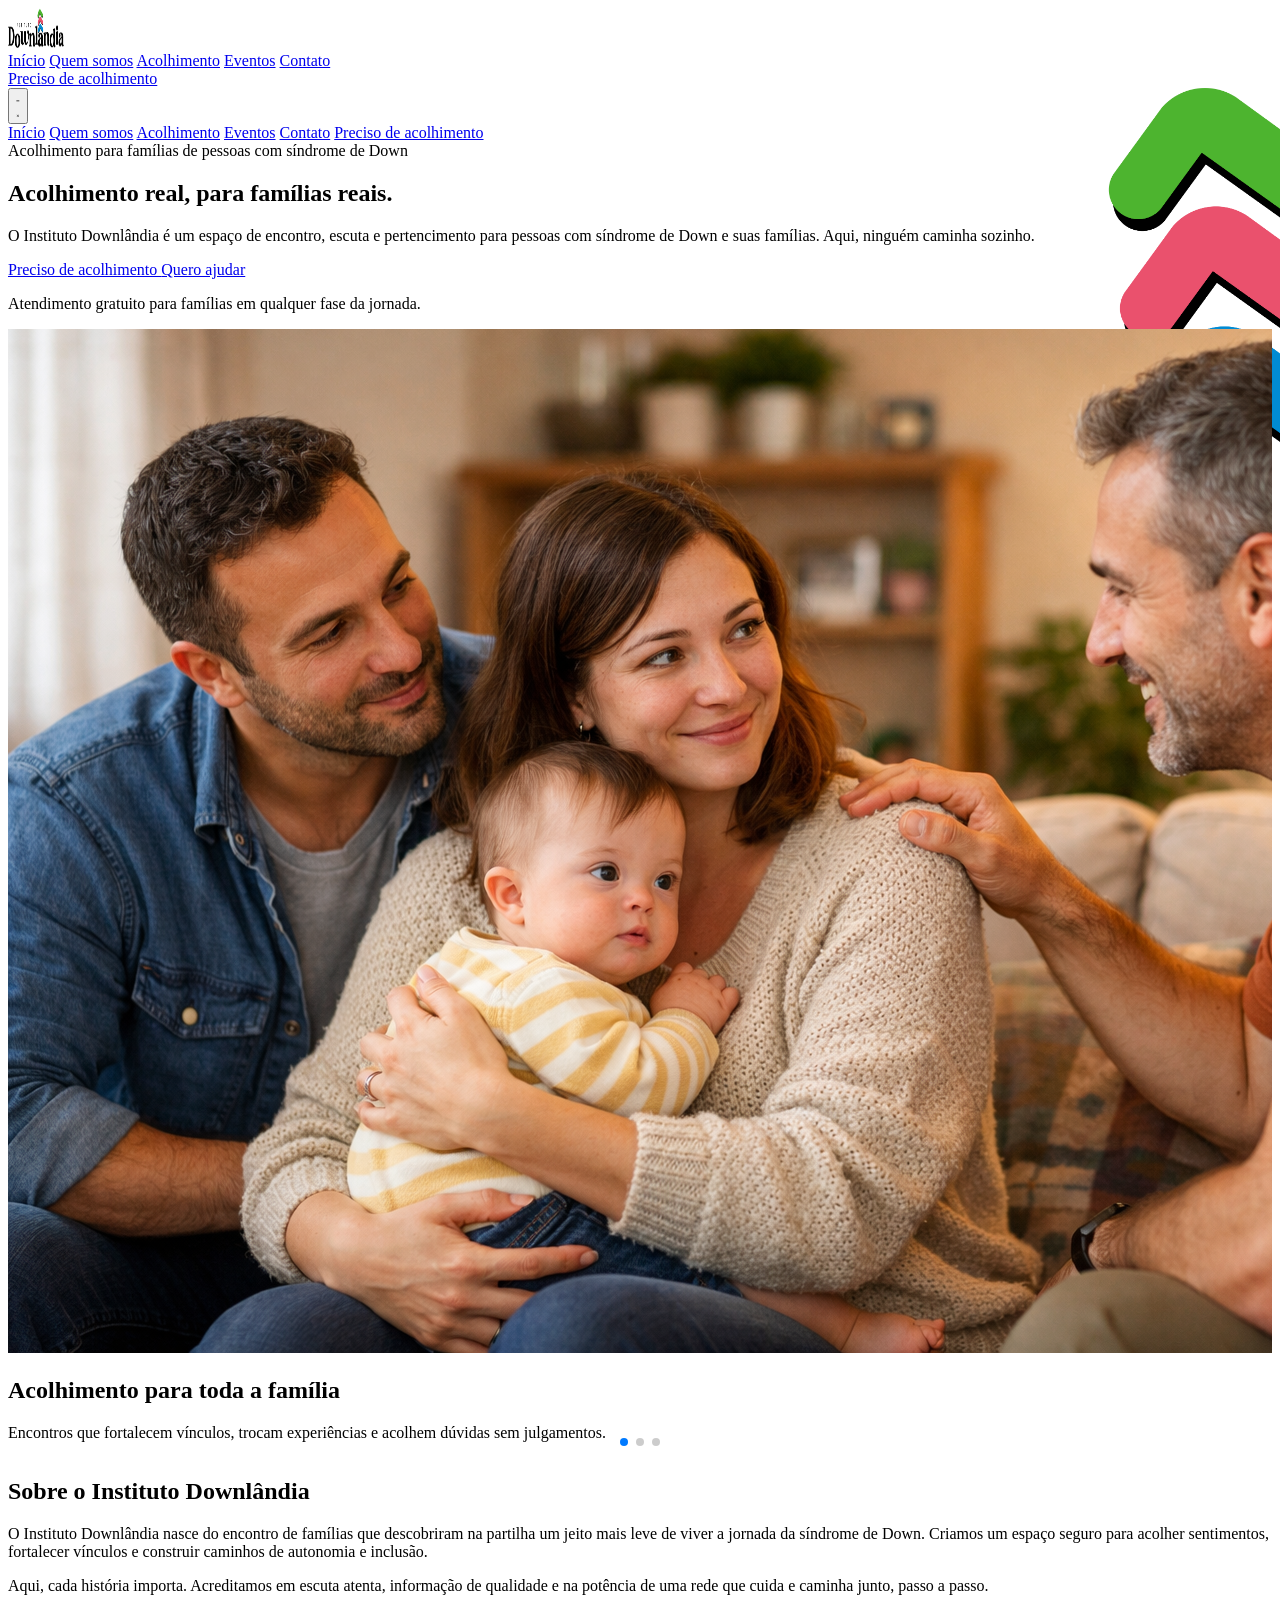
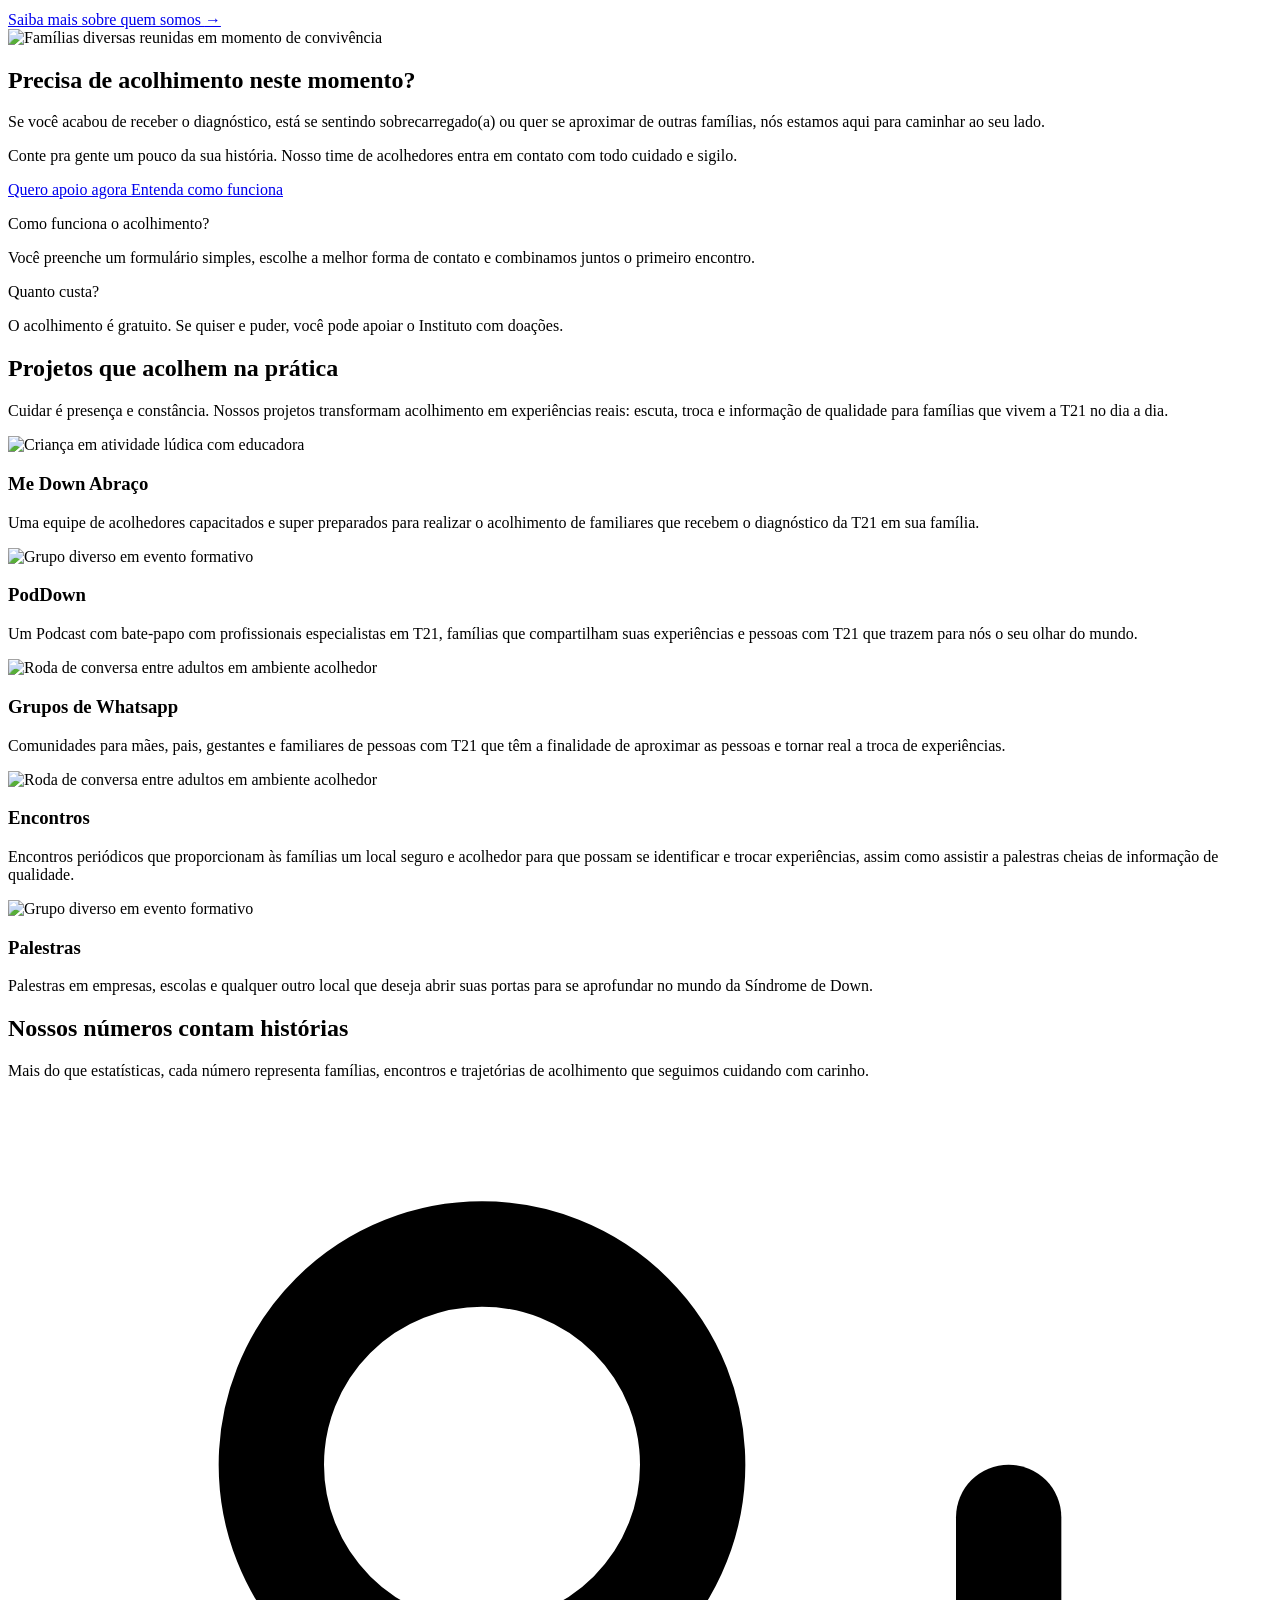
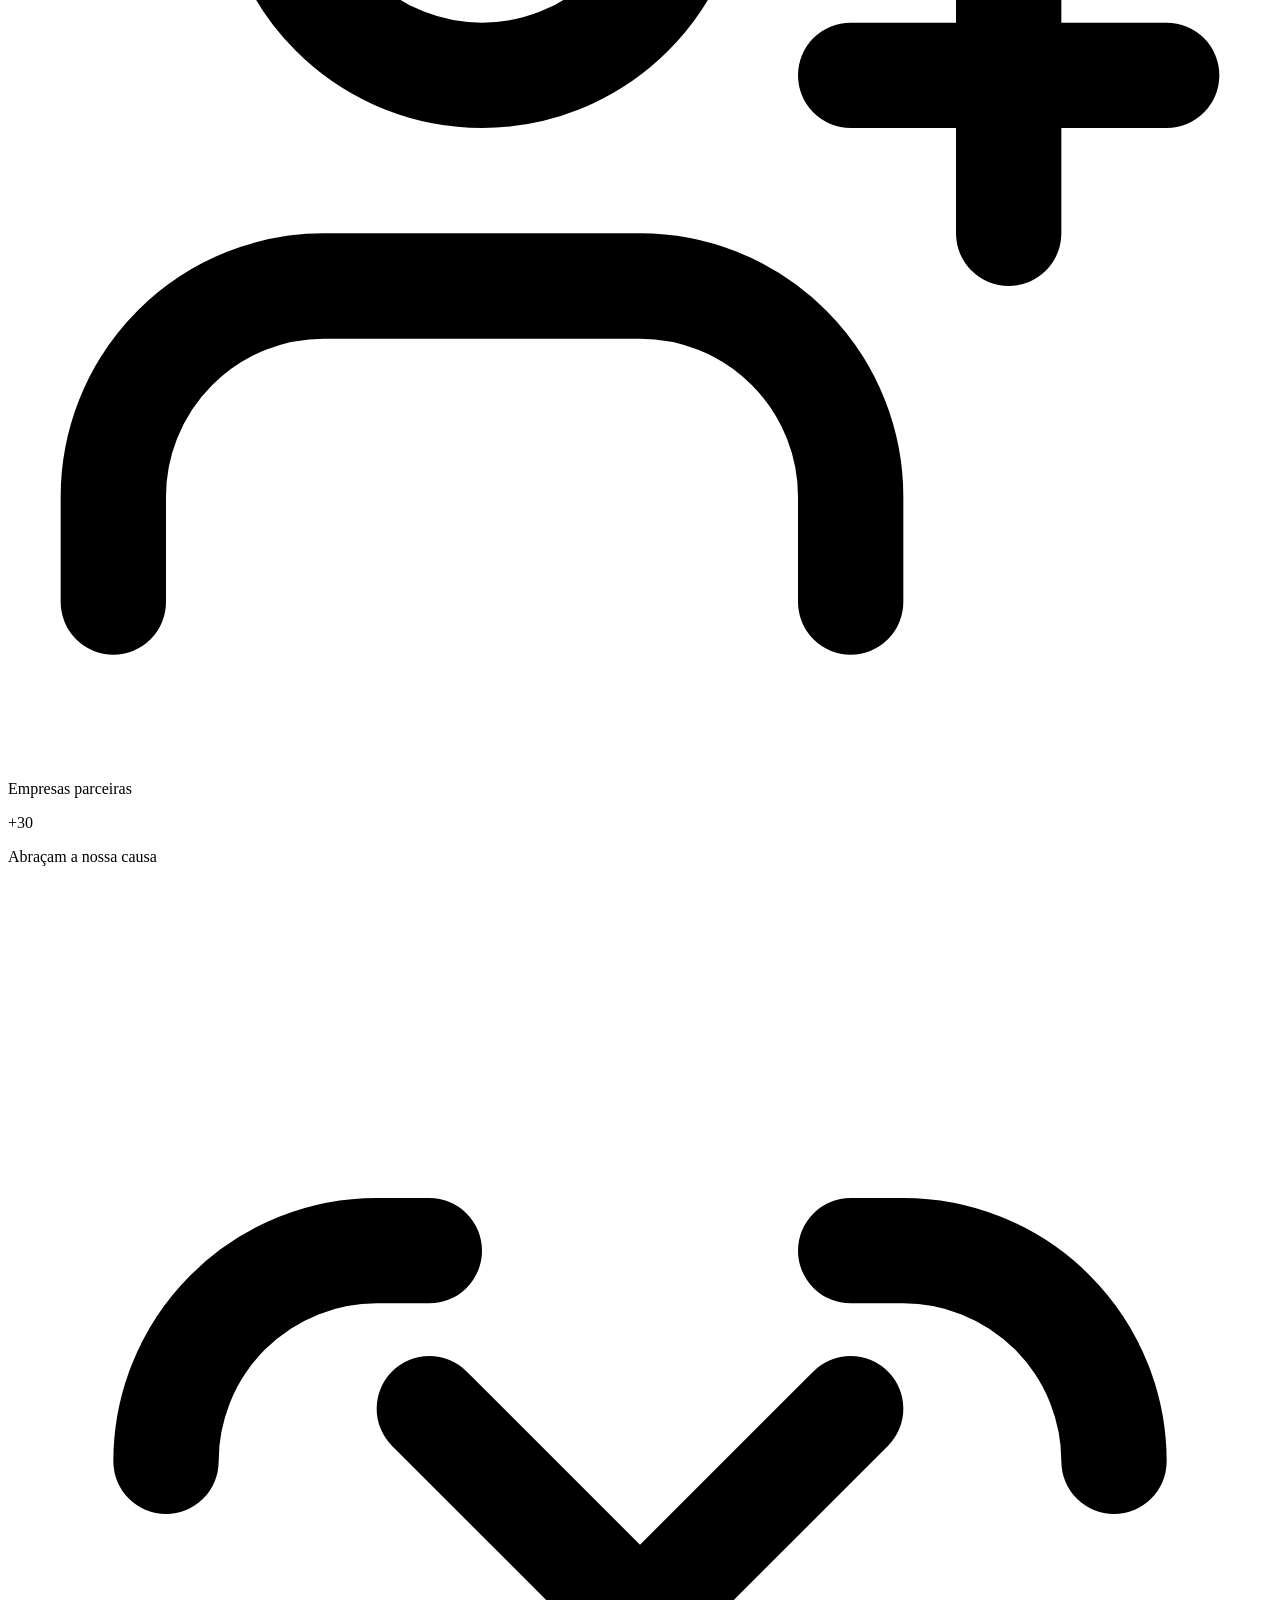
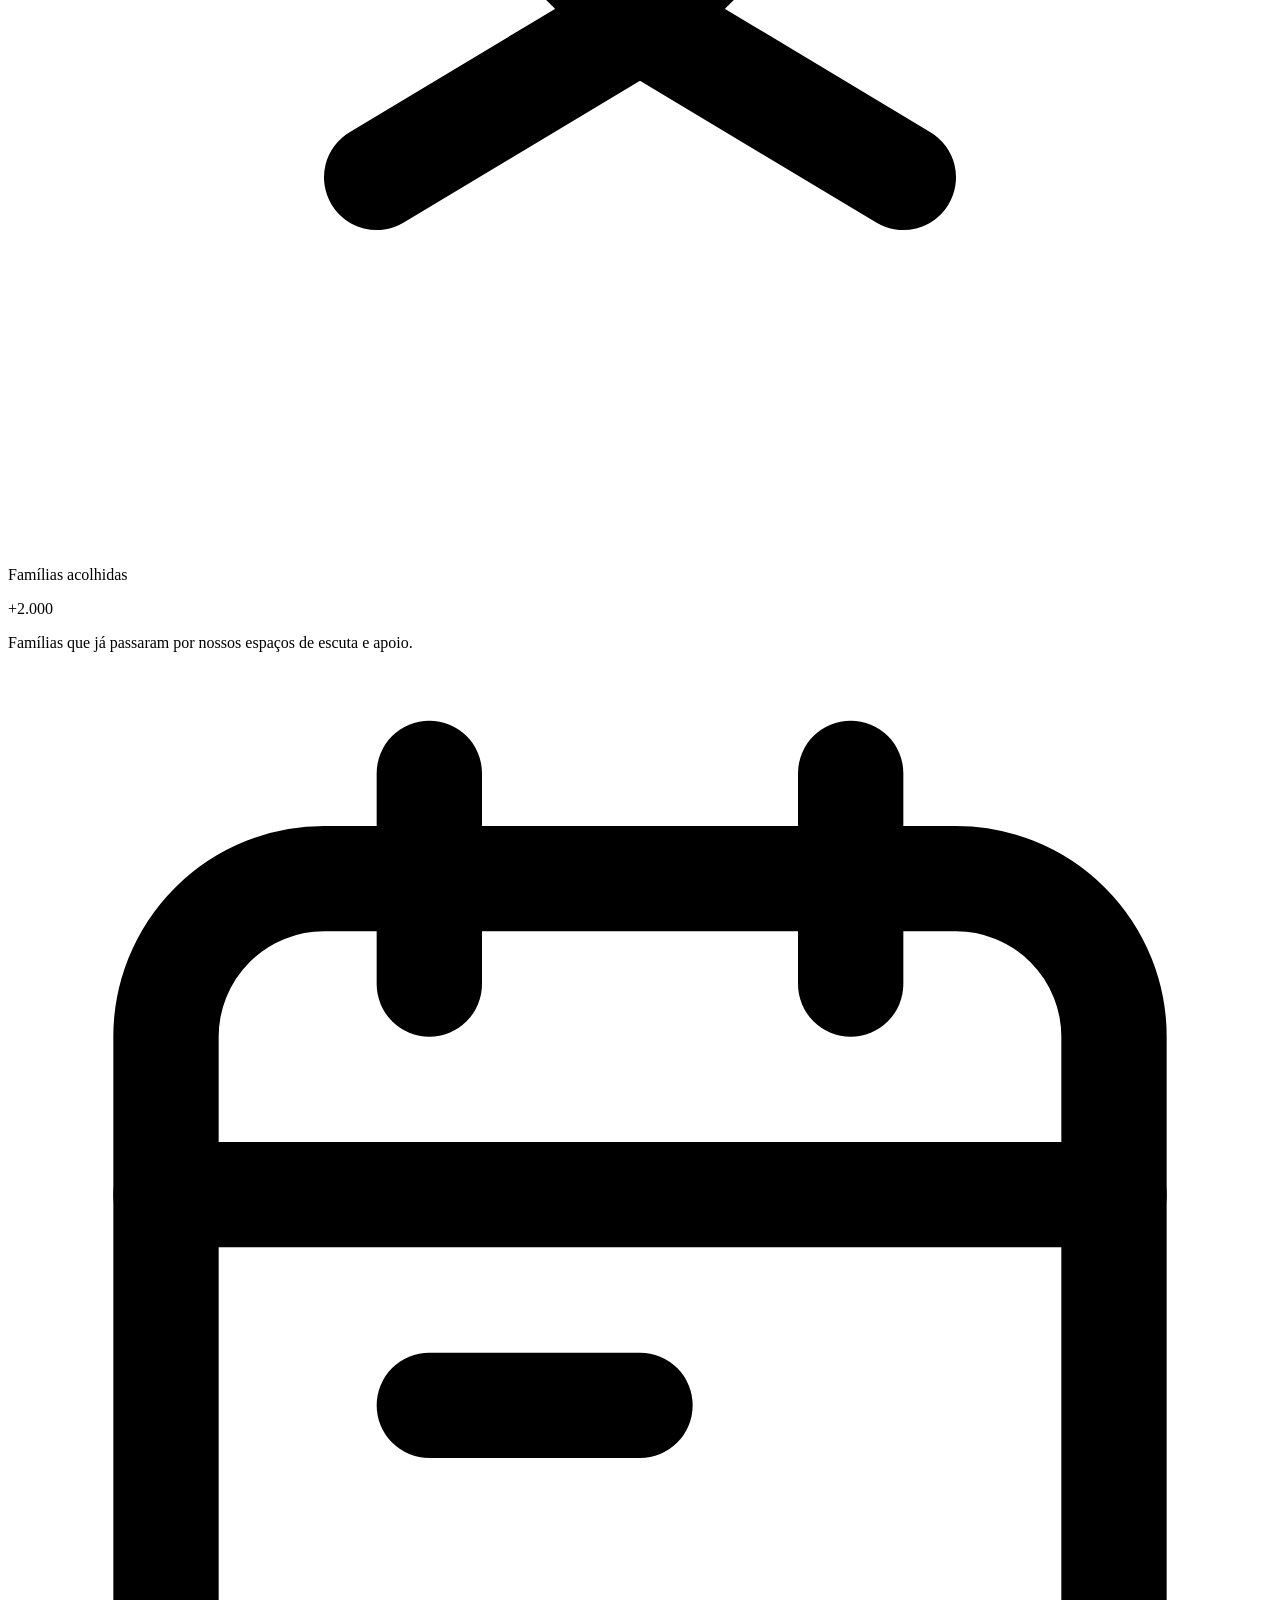
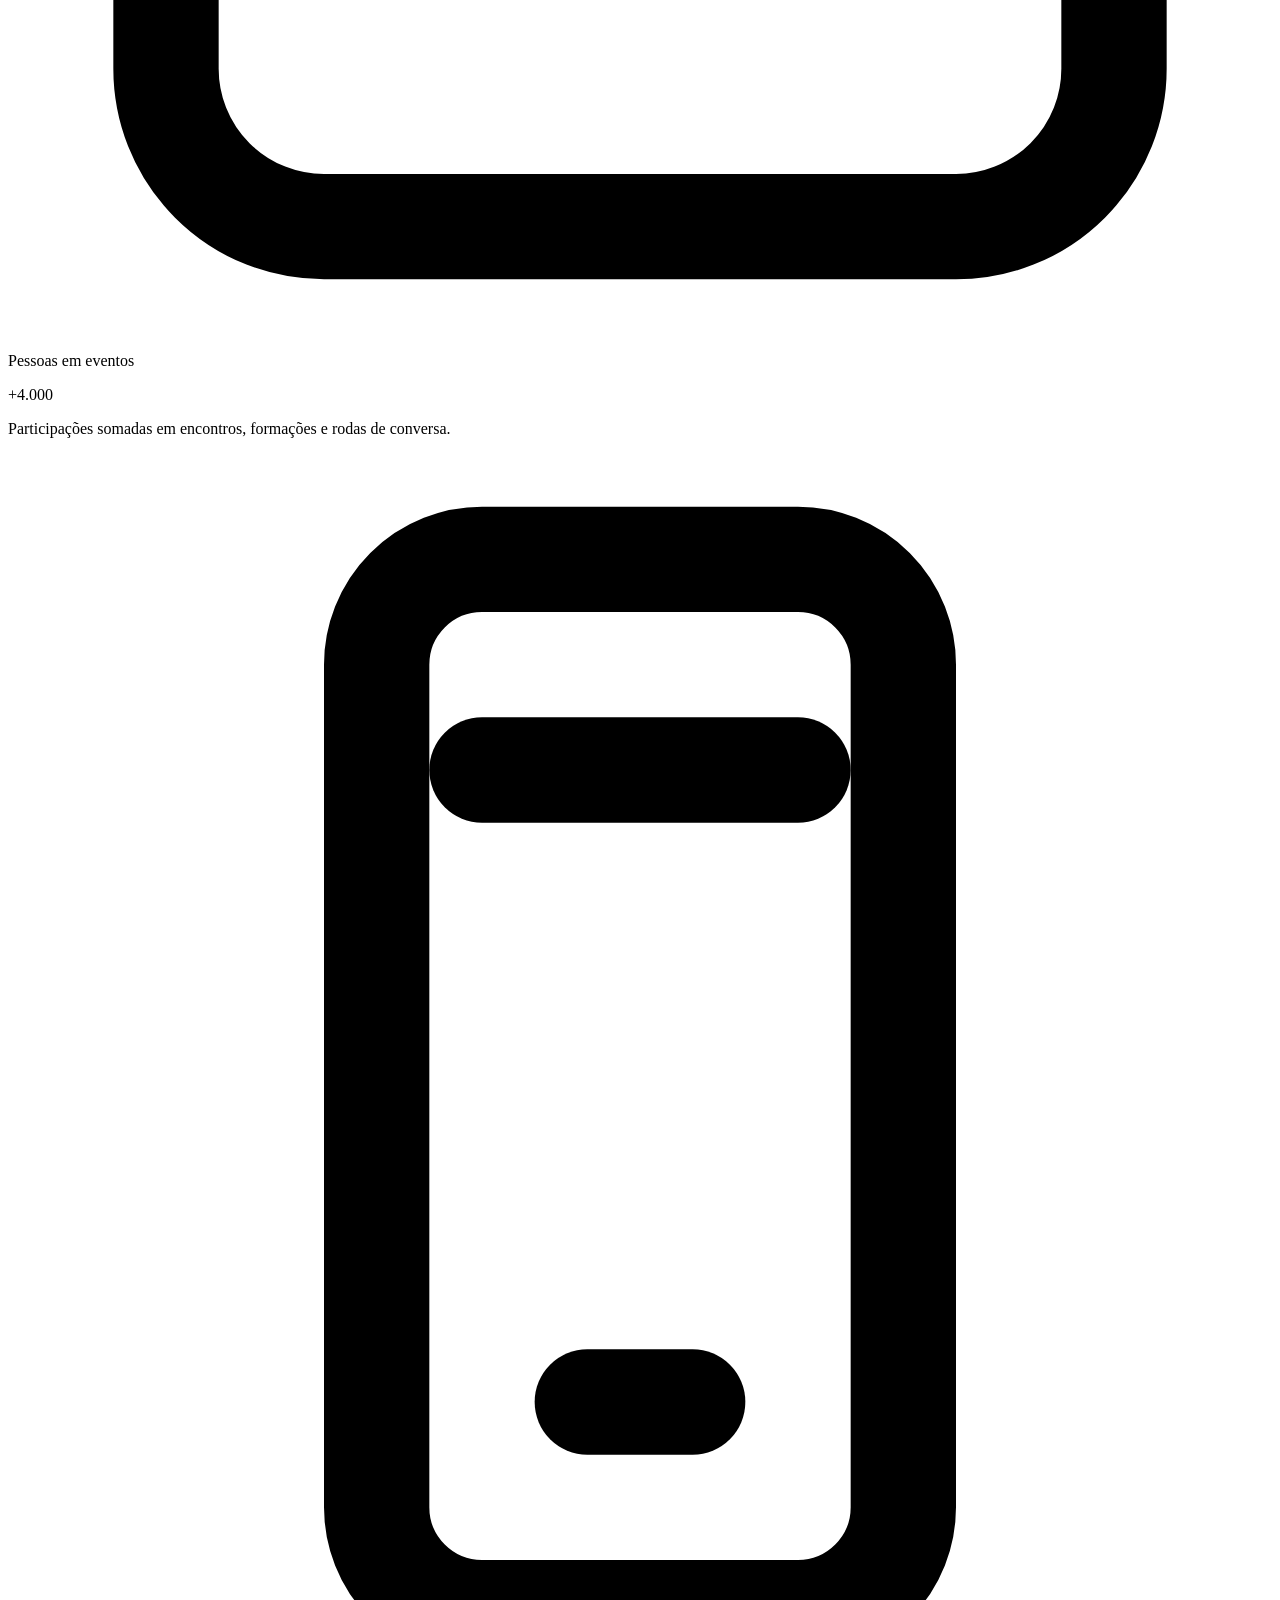
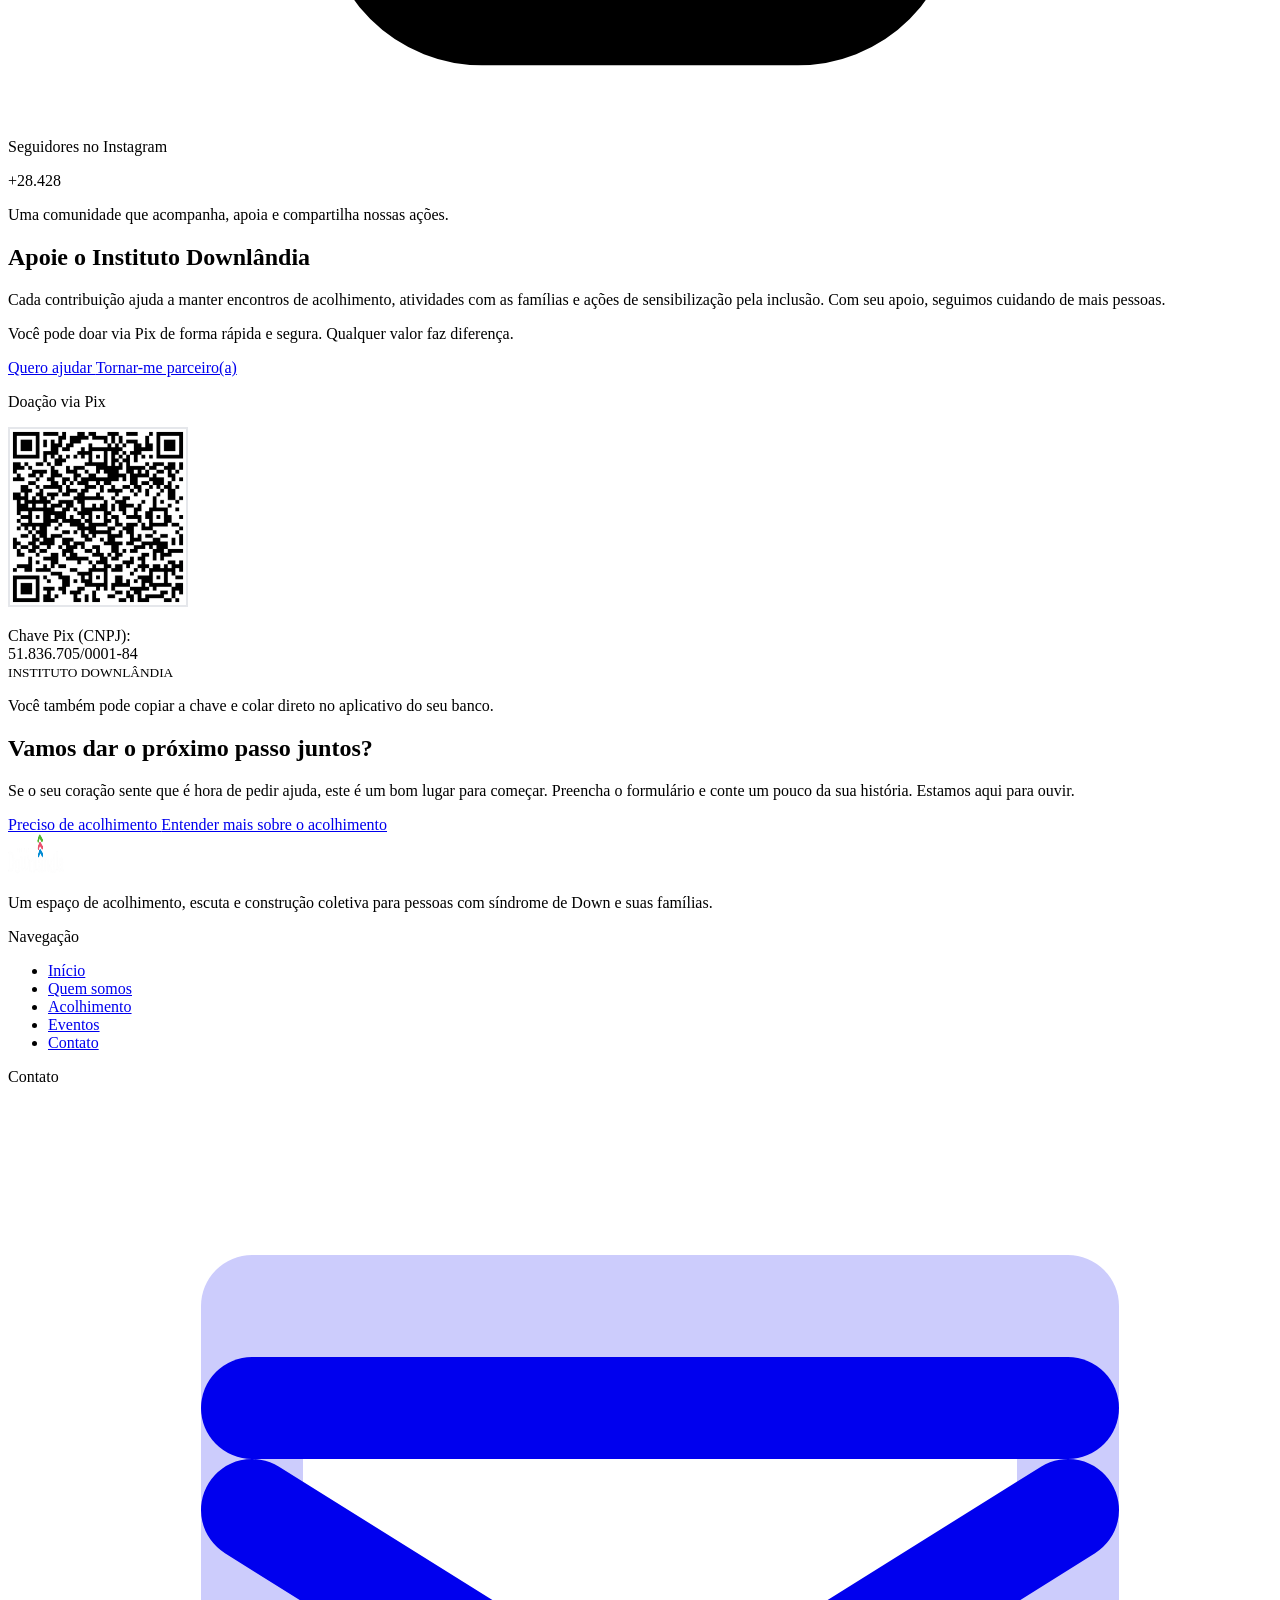
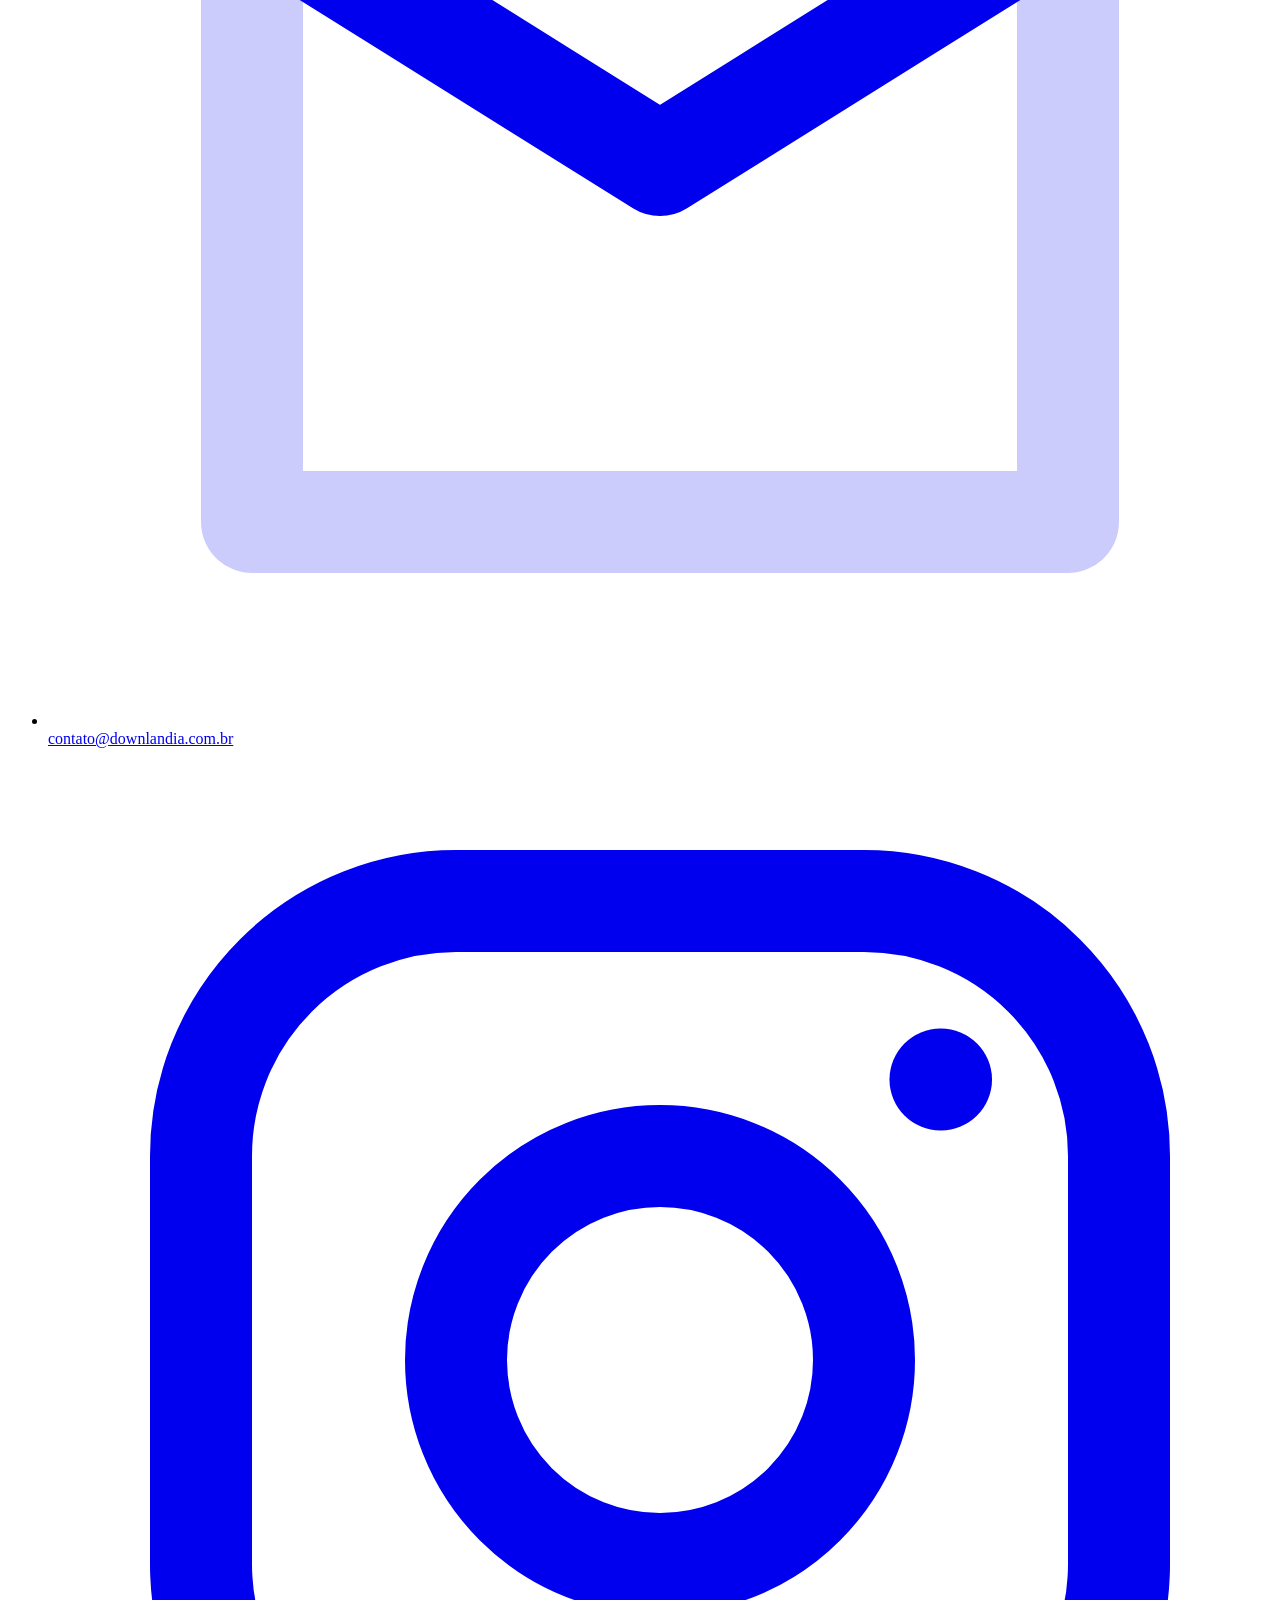
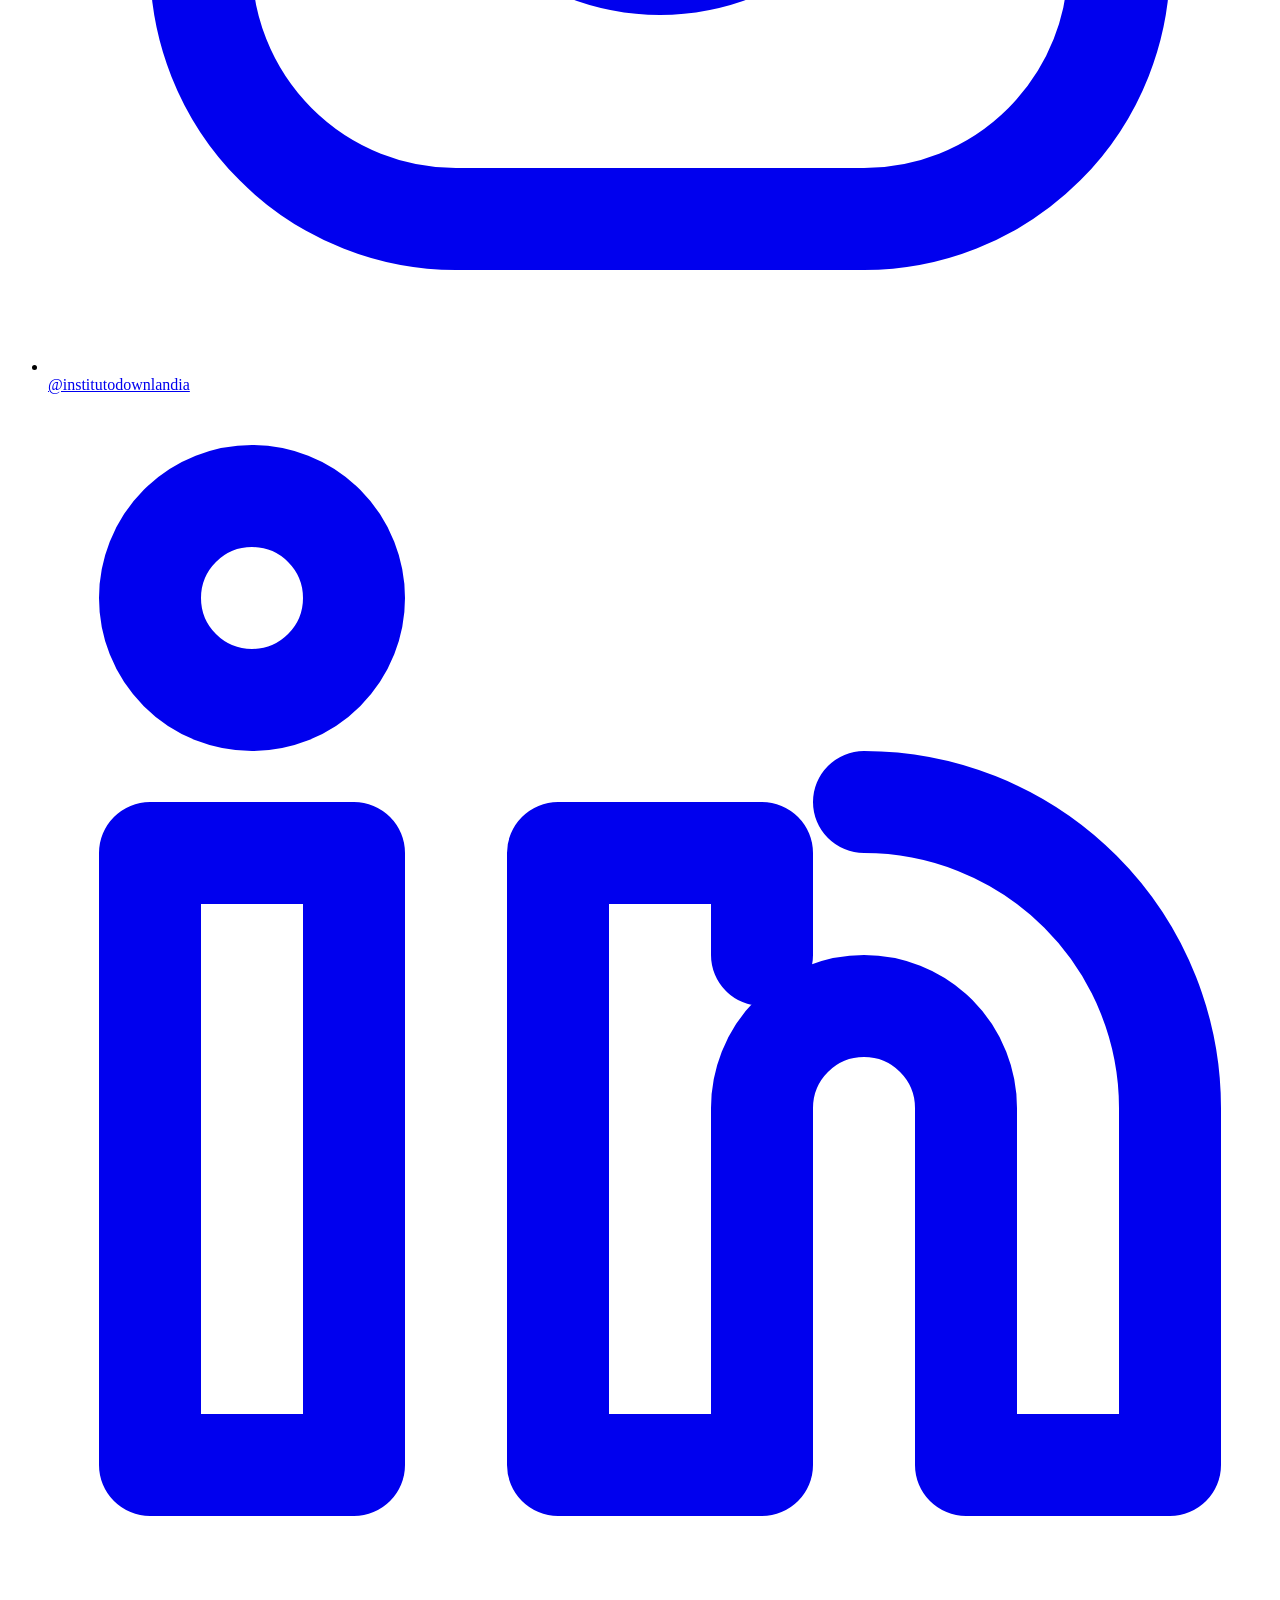
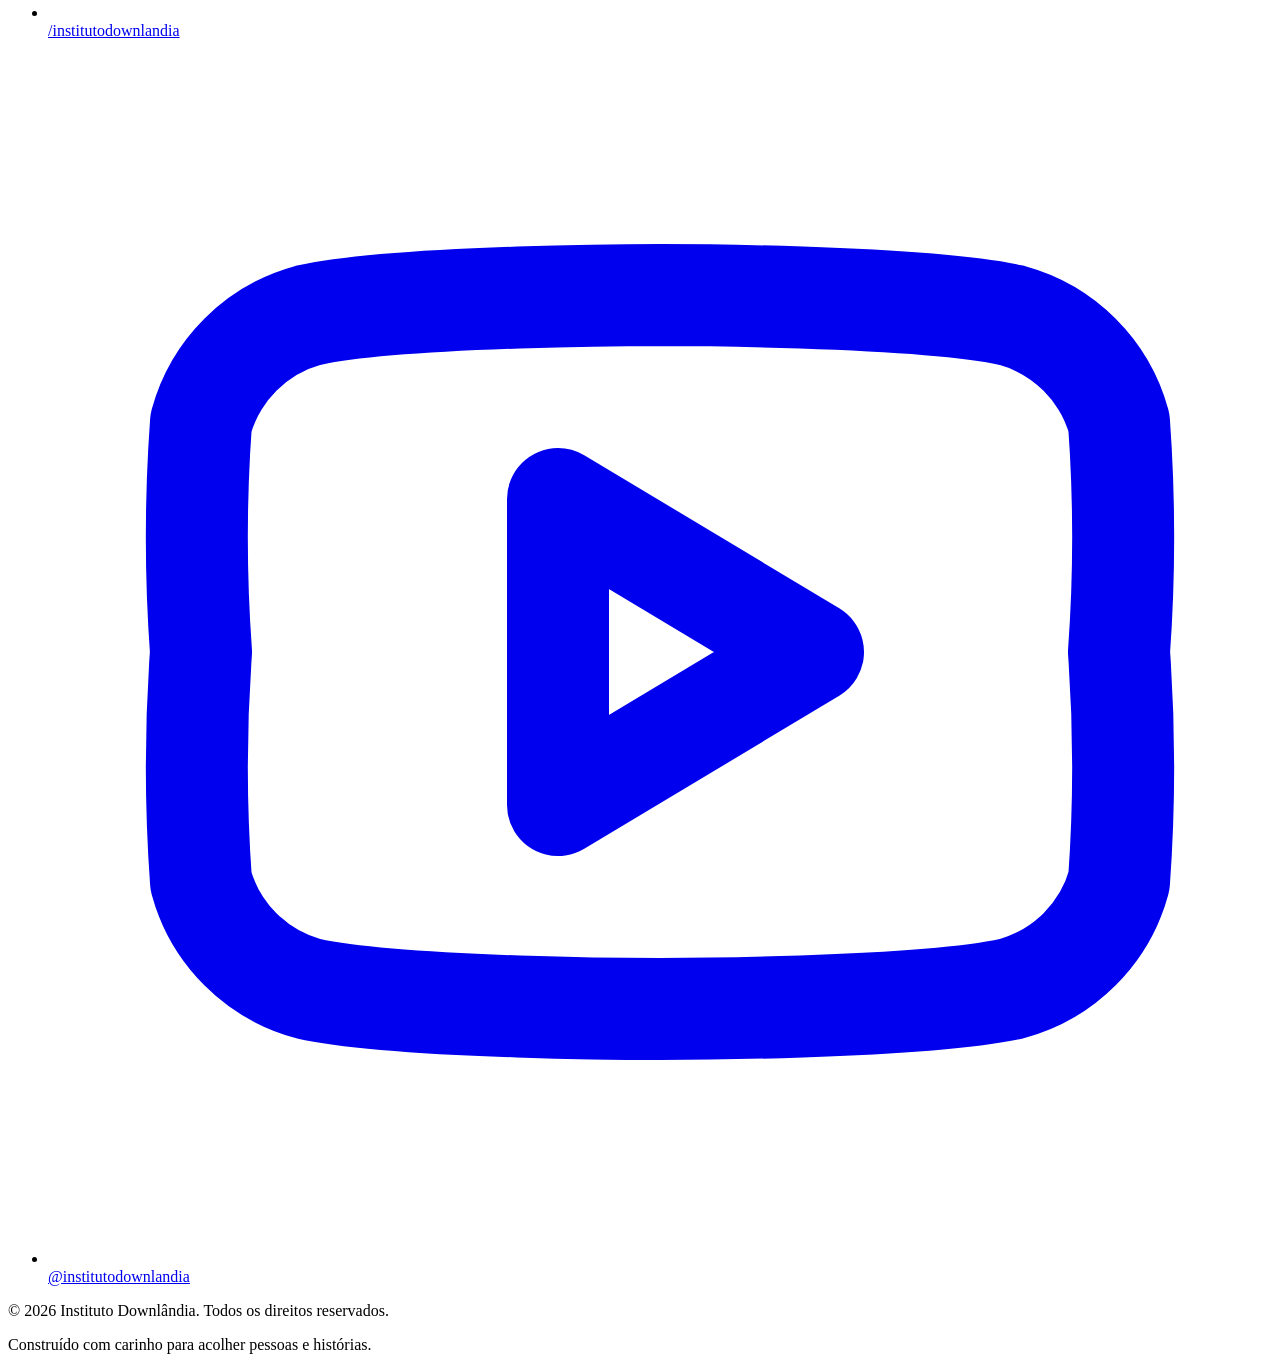
==== commit aee753d0: "Ajustes do hero para mobile" ====
--- a/index.html
+++ b/index.html
@@ -328,7 +328,7 @@
             <!-- Hero Swiper -->
             <div class="relative z-10">
               <div
-                class="swiper hero-swiper rounded-[2rem] overflow-hidden bg-slate-200 shadow-brand-offset-green"
+                class="swiper hero-swiper rounded-[2rem] overflow-hidden bg-slate-200 shadow-brand-offset-green relative z-10"
               >
                 <div class="swiper-wrapper">
                   <div class="swiper-slide">
@@ -336,7 +336,7 @@
                       <img
                         src="assets/images/cards/acolhimento.png?auto=format&fit=crop&w=1200&q=80"
                         alt="Família abraçada em momento de acolhimento"
-                        class="w-full h-64 sm:h-80 md:h-96 object-cover"
+                        class="w-full h-56 sm:h-80 md:h-96 object-cover"
                       />
                       <div
                         class="absolute inset-0 bg-gradient-to-t from-brand-navy/80 via-brand-navy/40 to-transparent"
@@ -362,7 +362,7 @@
                       <img
                         src="assets/images/cards/3o_encontro.jpg?auto=format&fit=crop&w=1200&q=80"
                         alt="Crianças brincando em ambiente inclusivo"
-                        class="w-full h-64 sm:h-80 md:h-96 object-cover"
+                        class="w-full h-56 sm:h-80 md:h-96 object-cover"
                       />
                       <div
                         class="absolute inset-0 bg-gradient-to-t from-brand-blue/80 via-brand-blue/40 to-transparent"
@@ -387,7 +387,7 @@
                       <img
                         src="assets/images/cards/comunidade_acolhe.jpeg?auto=format&fit=crop&w=1200&q=80"
                         alt="Grupo diverso sorrindo em roda de conversa"
-                        class="w-full h-64 sm:h-80 md:h-96 object-cover"
+                        class="w-full h-56 sm:h-80 md:h-96 object-cover"
                       />
                       <div
                         class="absolute inset-0 bg-gradient-to-t from-brand-green/80 via-brand-green/40 to-transparent"
@@ -1161,6 +1161,12 @@
       // Swiper hero
       const heroSwiper = new Swiper('.hero-swiper', {
         loop: true,
+        // Ajuda o Swiper a recalcular altura no mobile e após carregamento de imagens
+        // (especialmente útil quando existe overlay/alterações de layout na página).
+        observer: true,
+        observeParents: true,
+        updateOnImagesReady: true,
+        autoHeight: true,
         autoplay: {
           delay: 7000,
           disableOnInteraction: false,
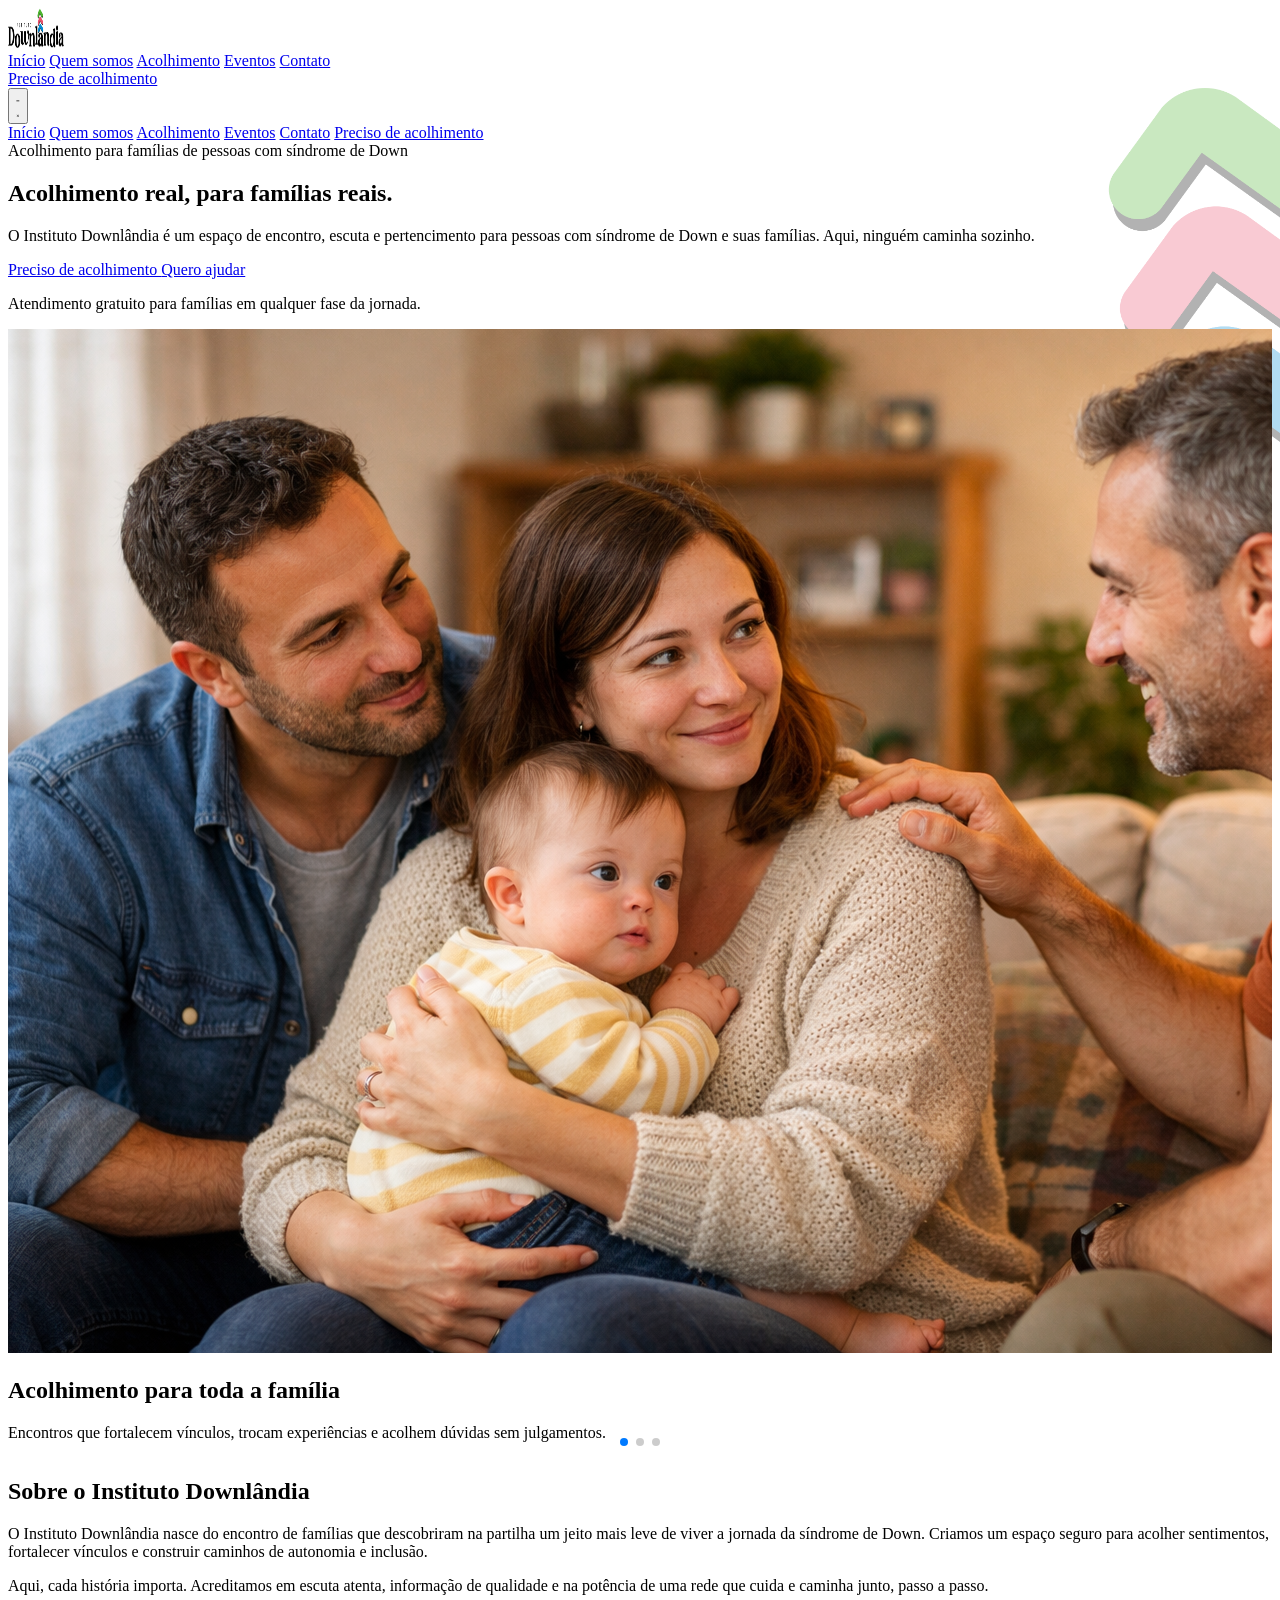
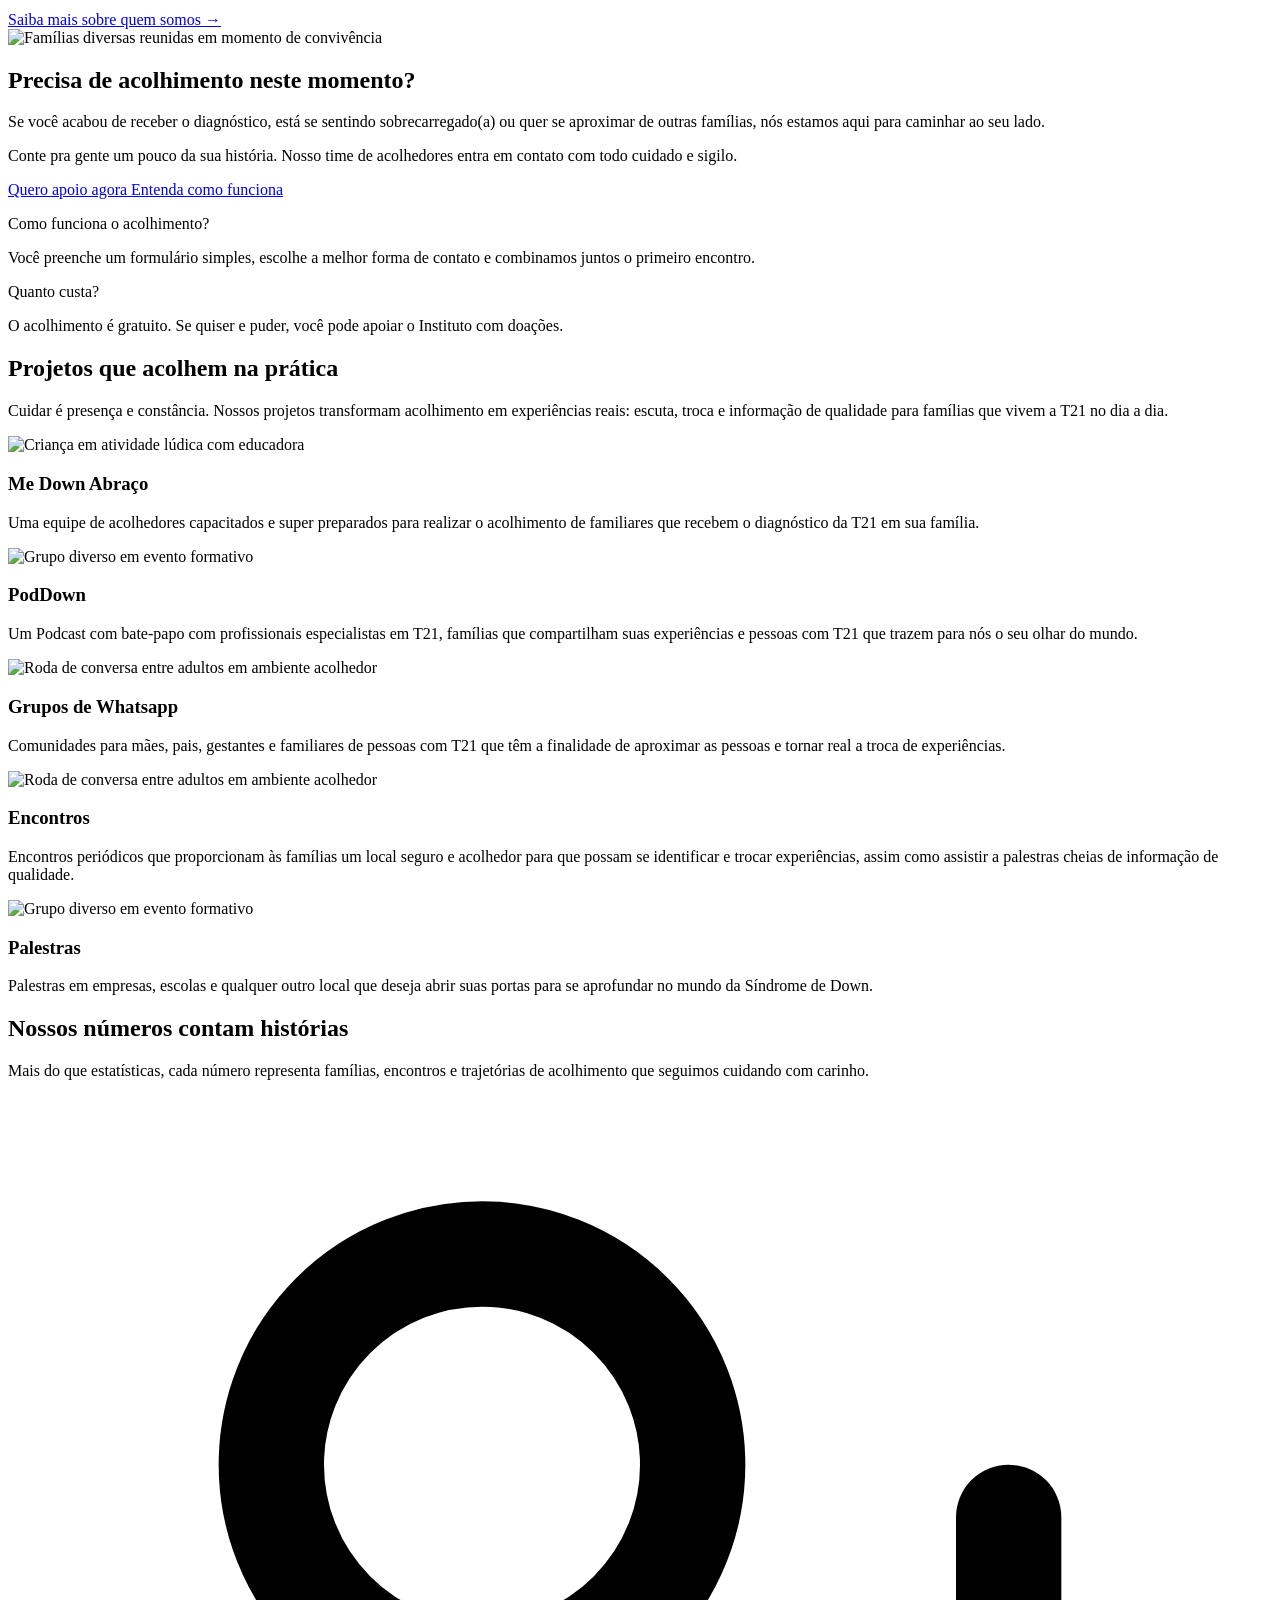
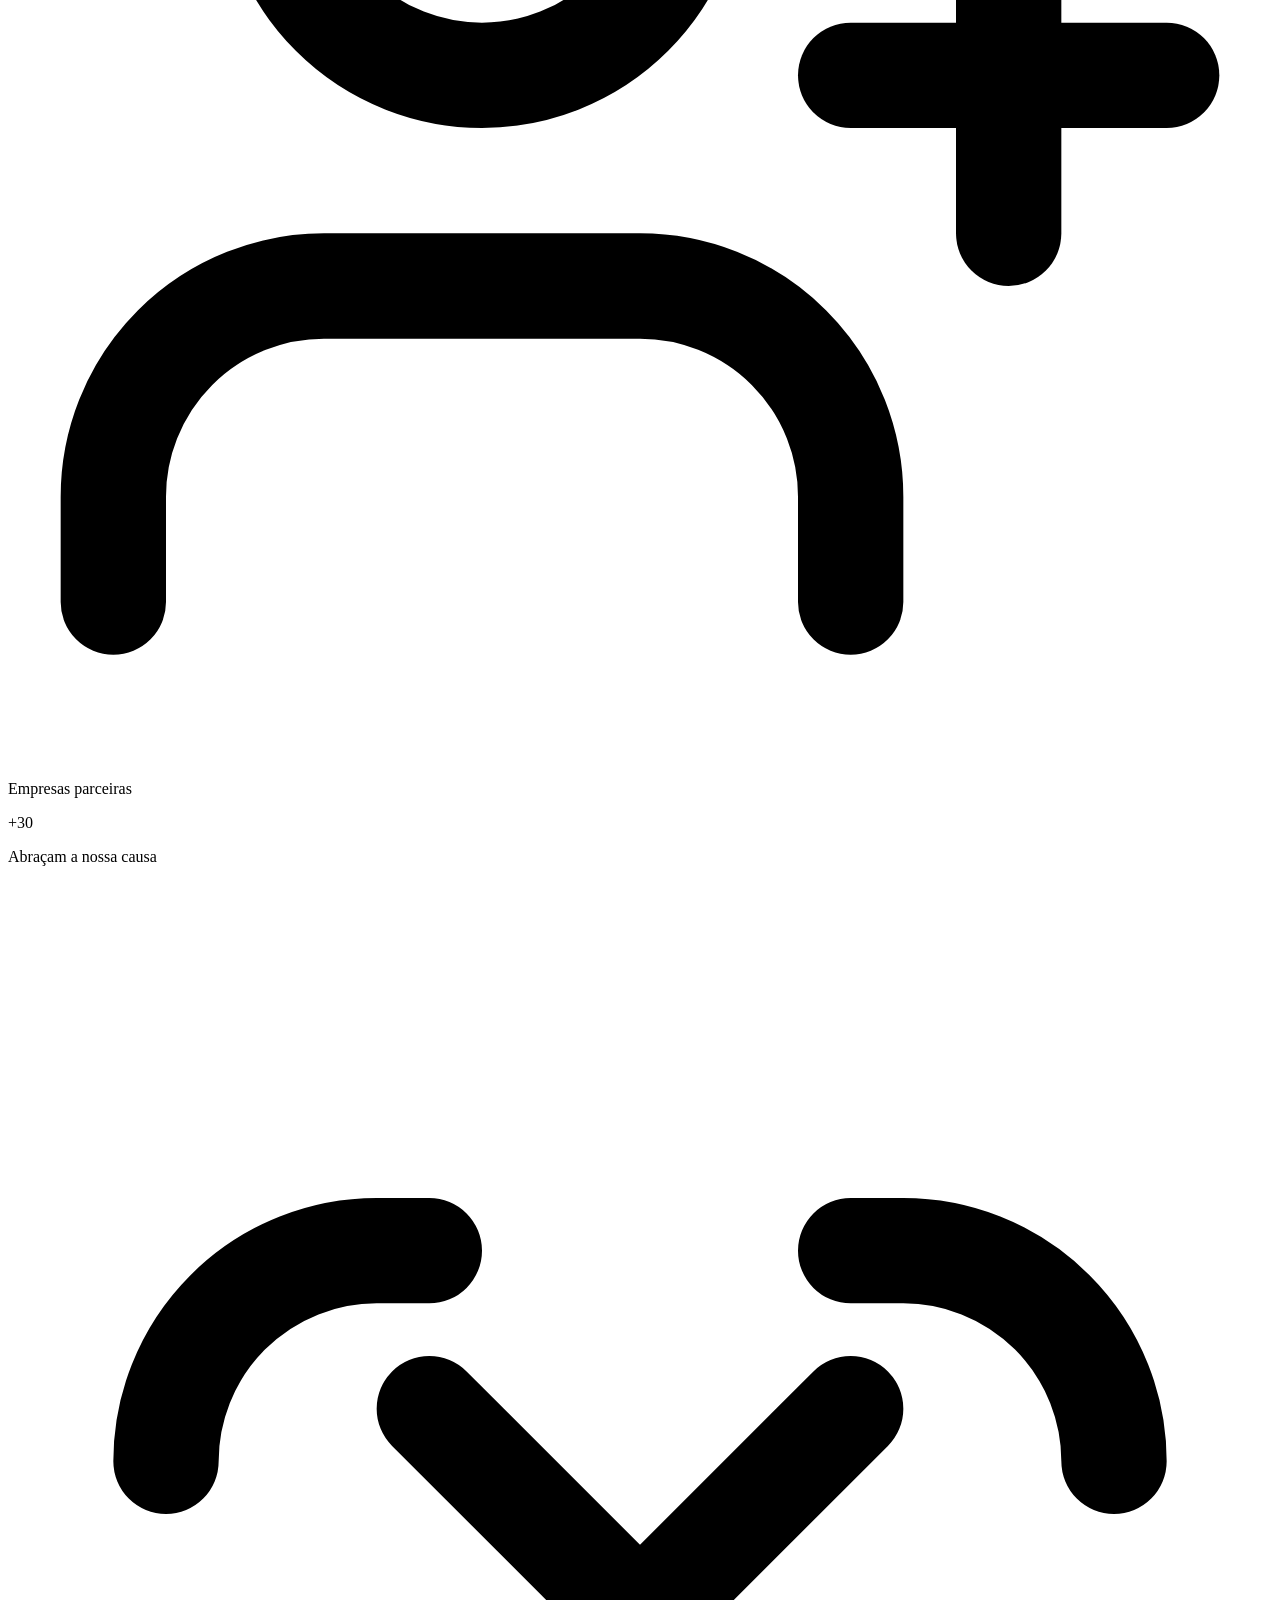
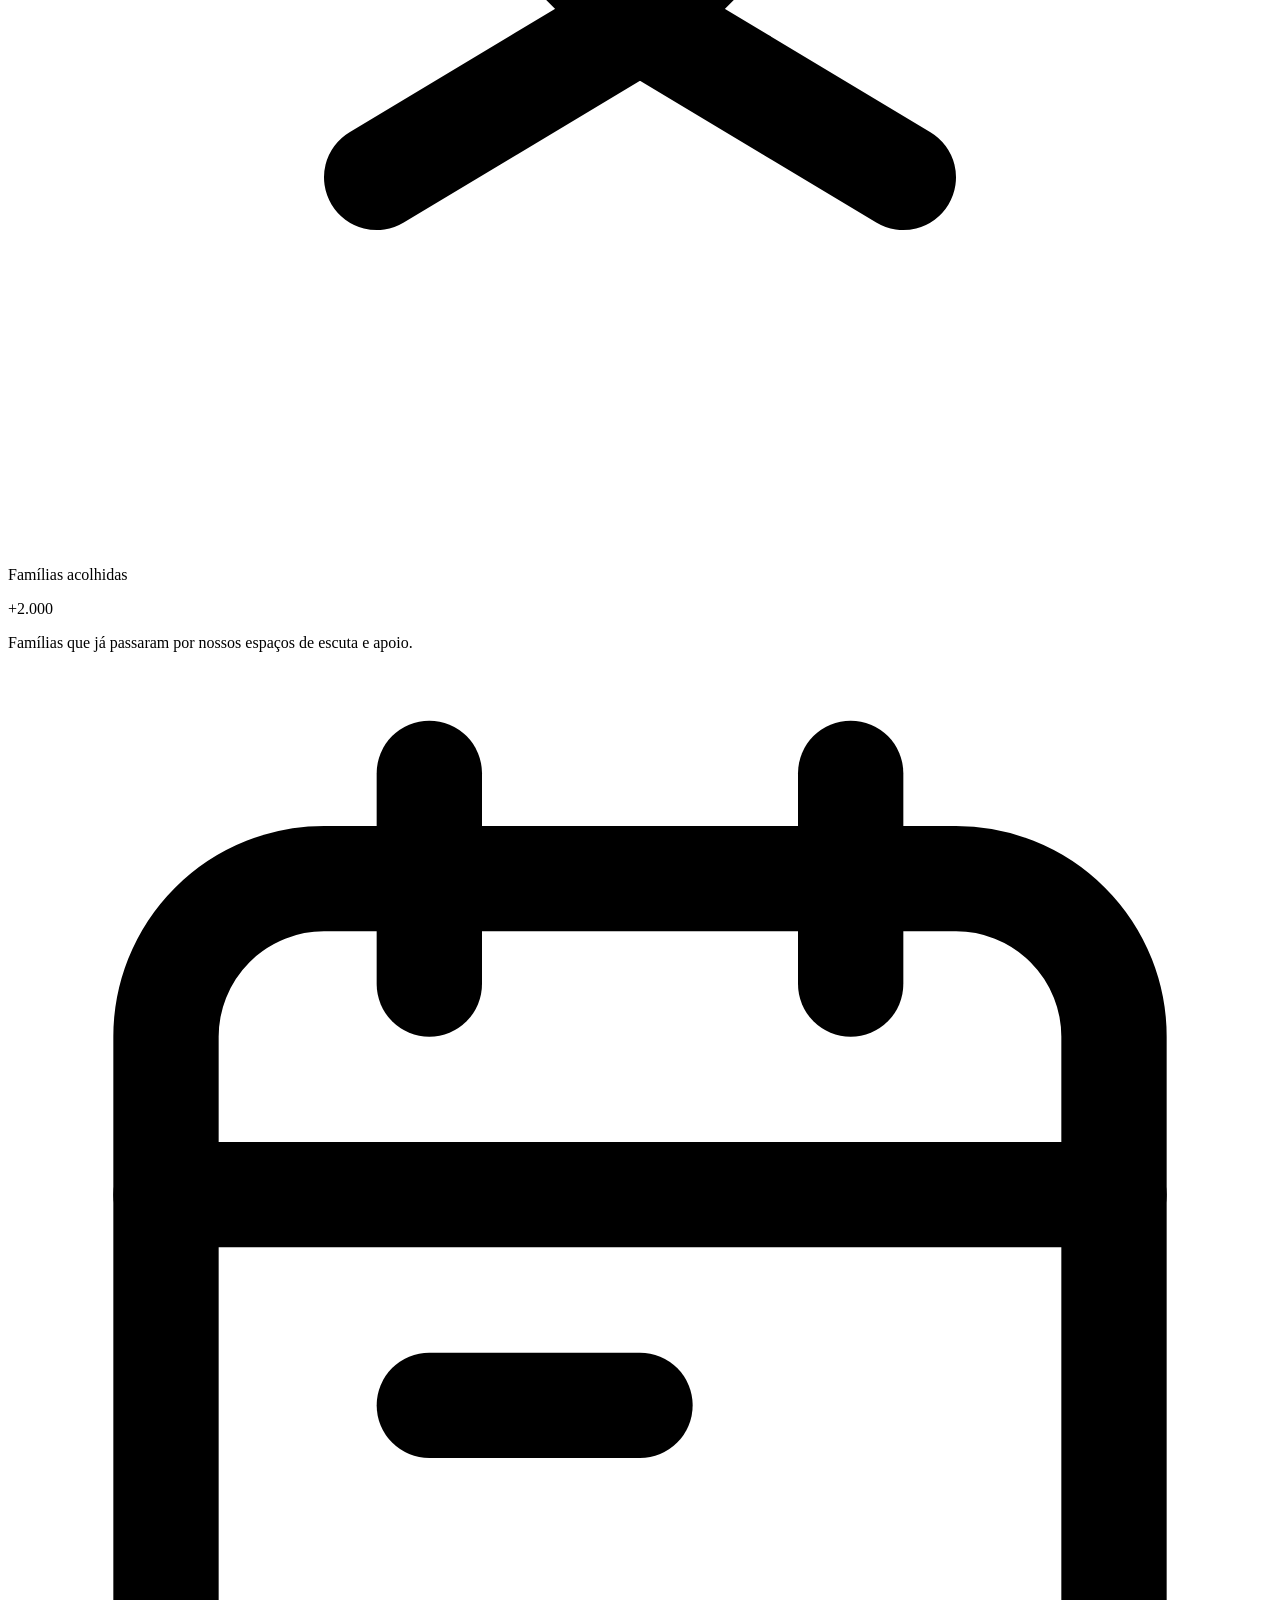
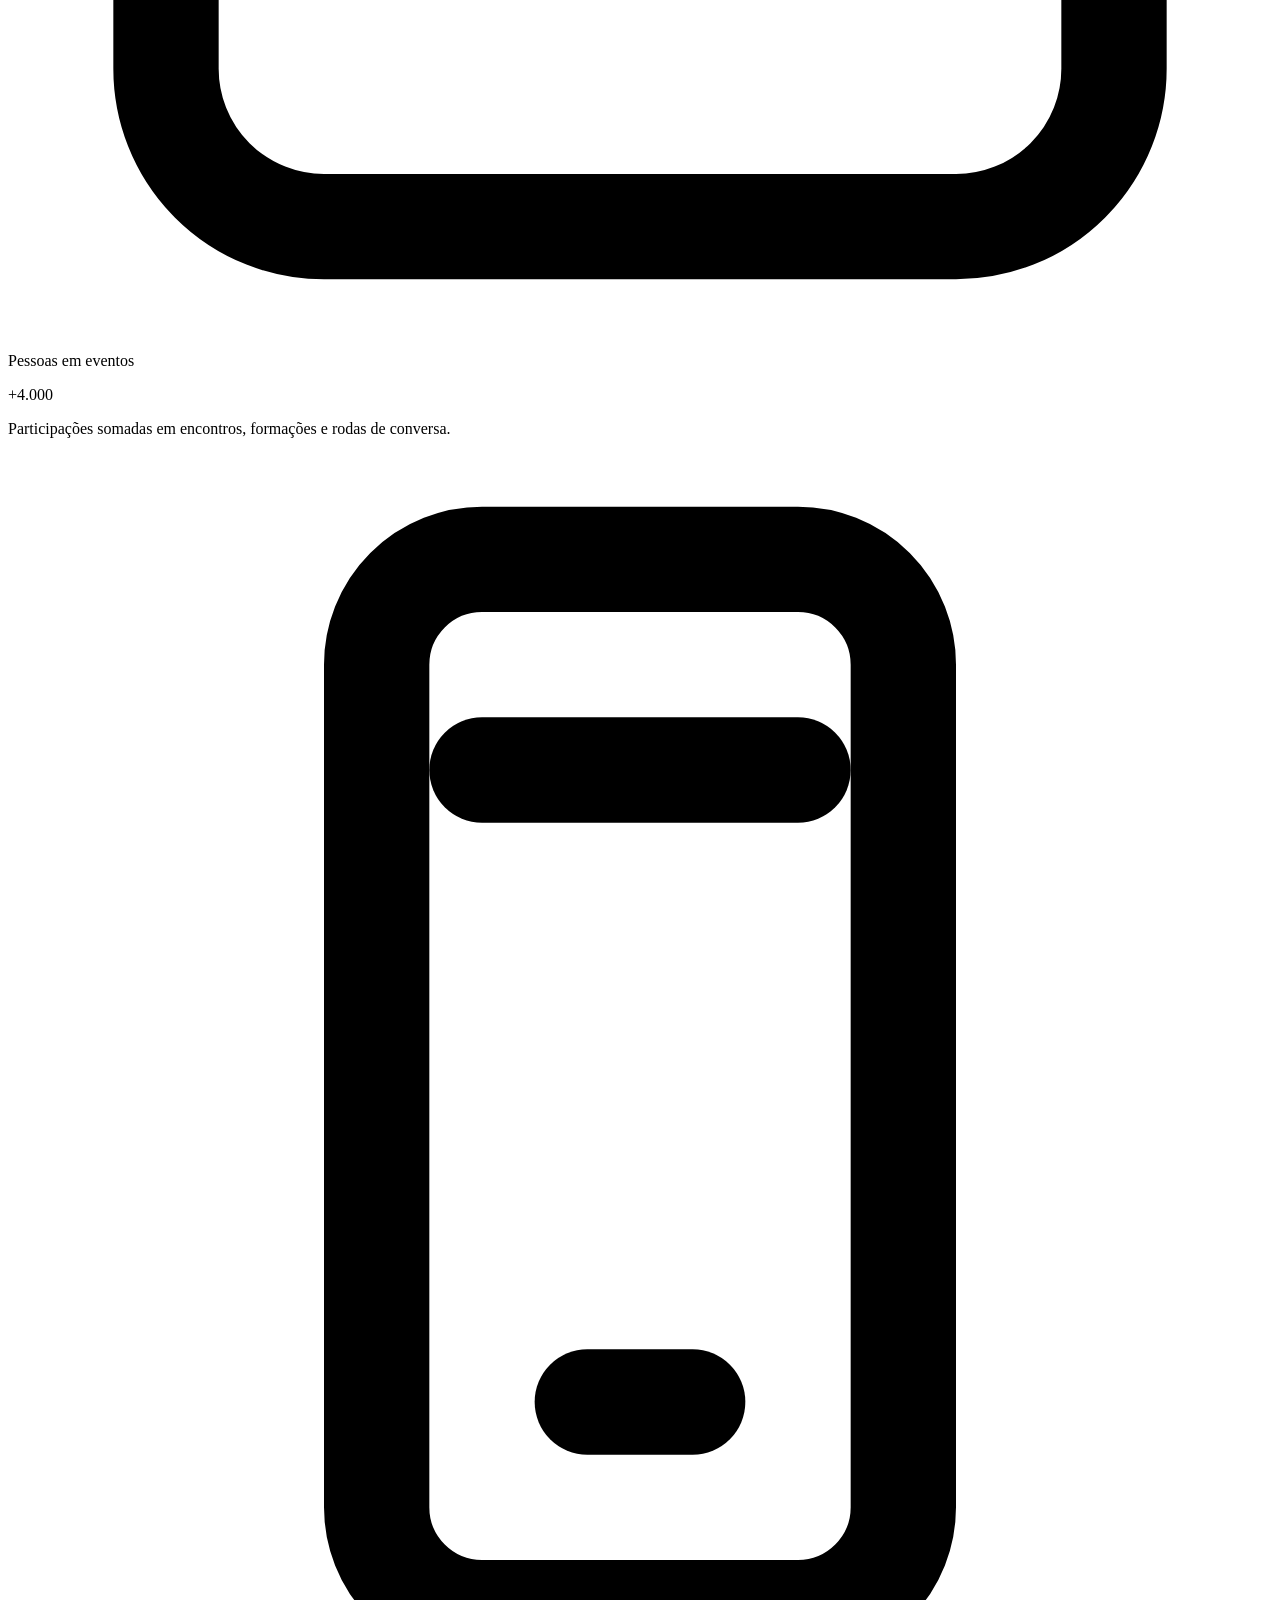
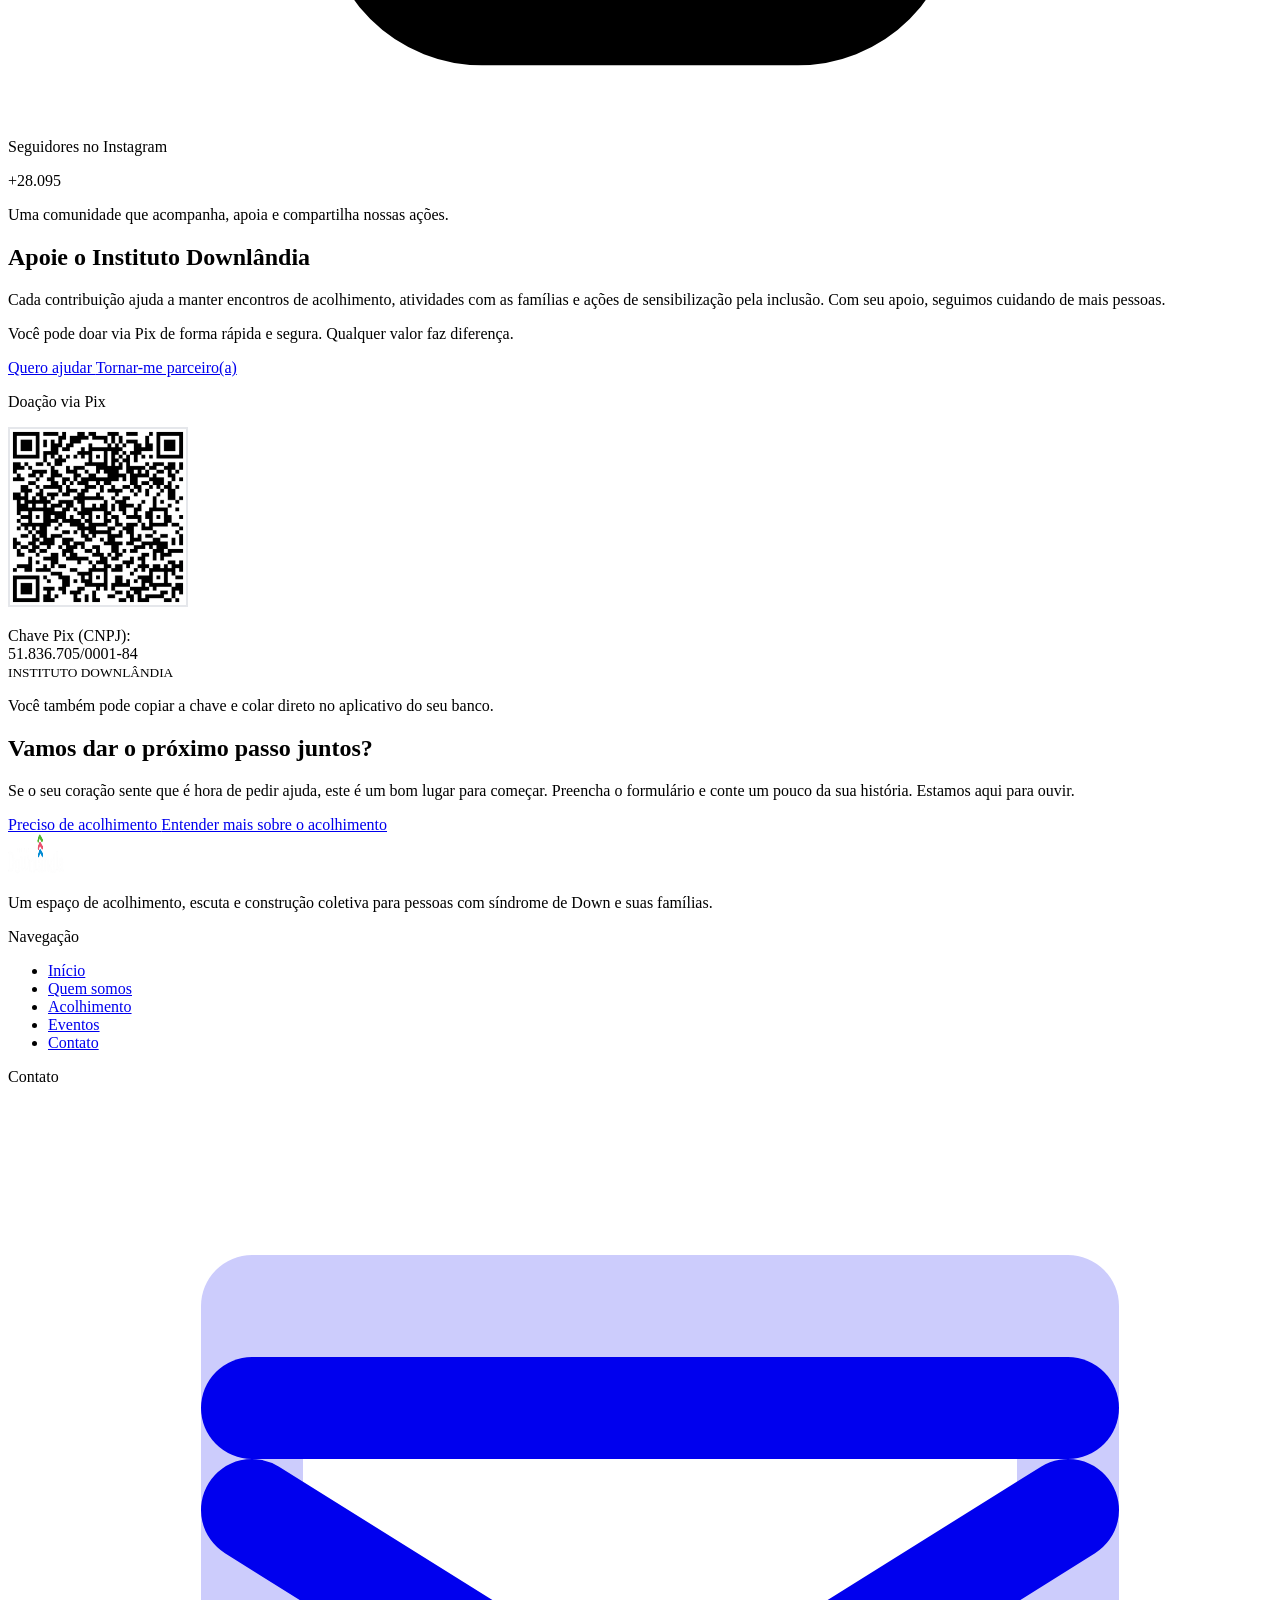
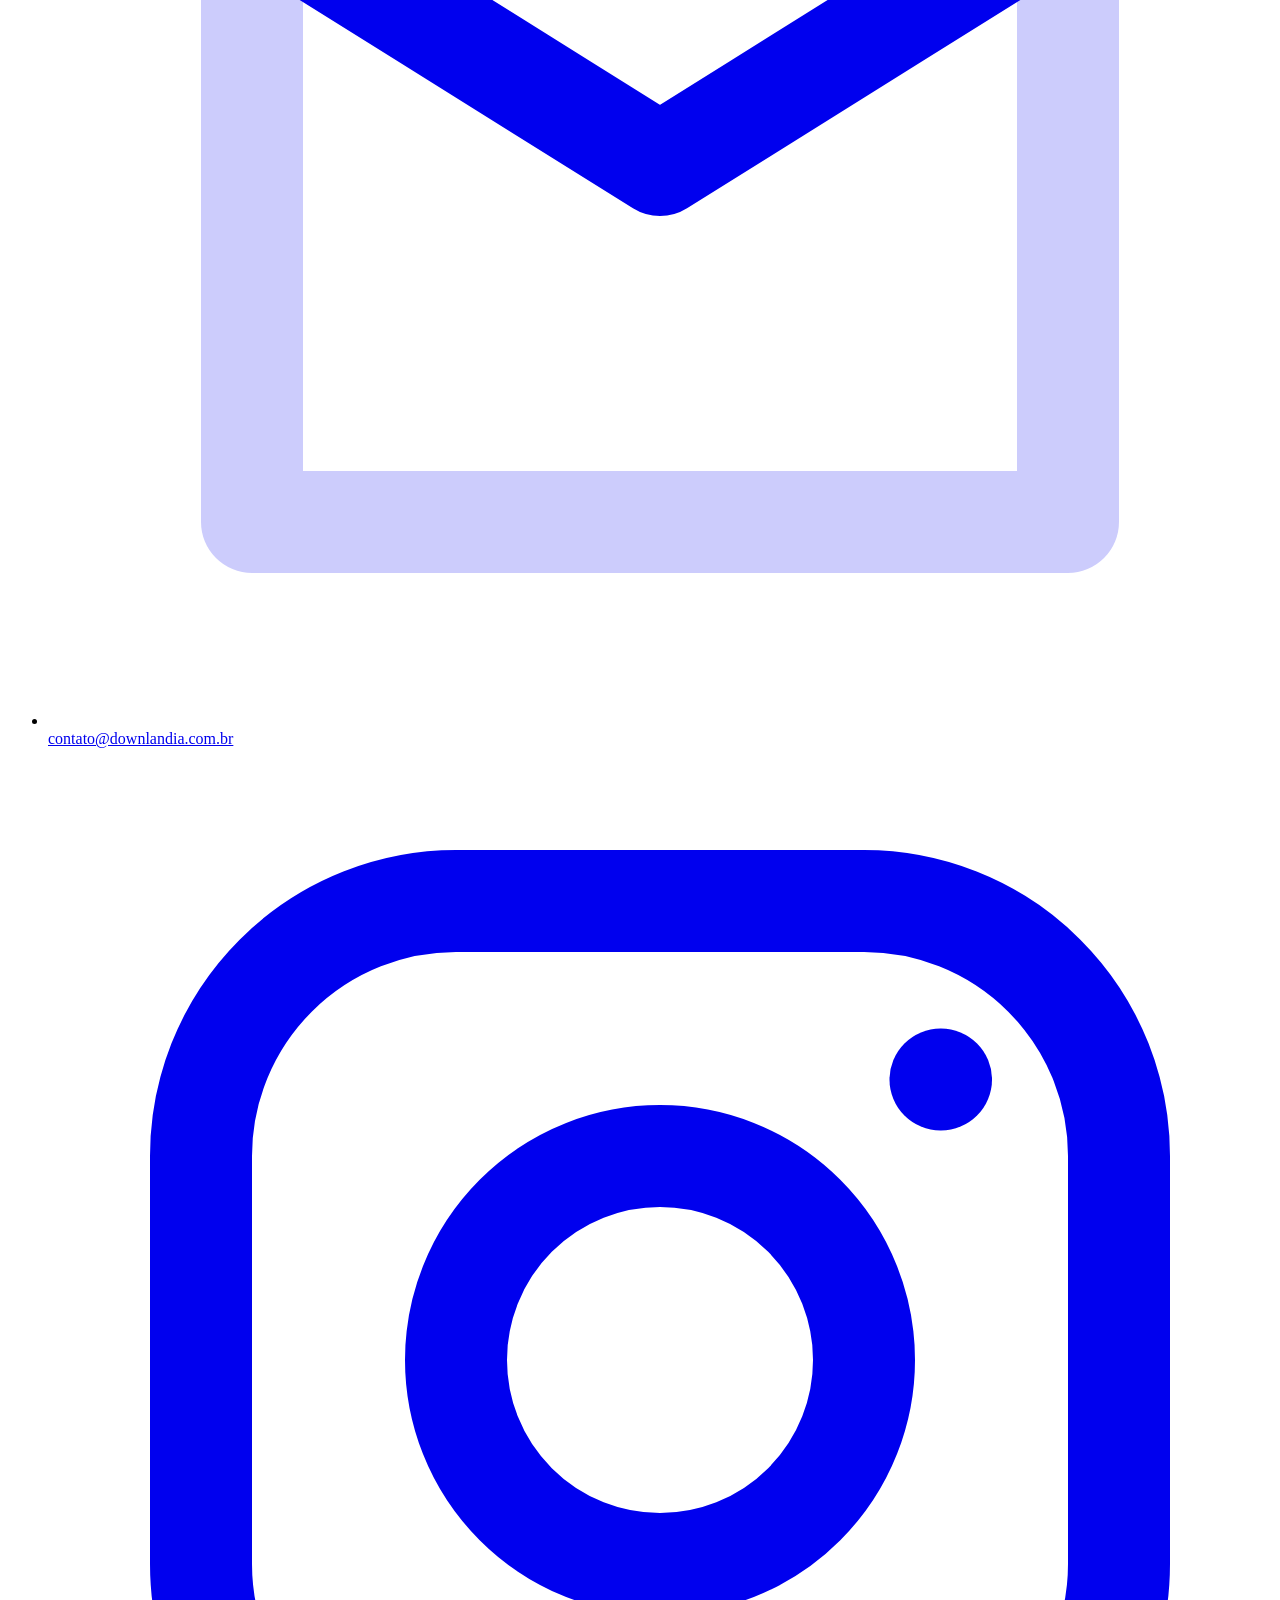
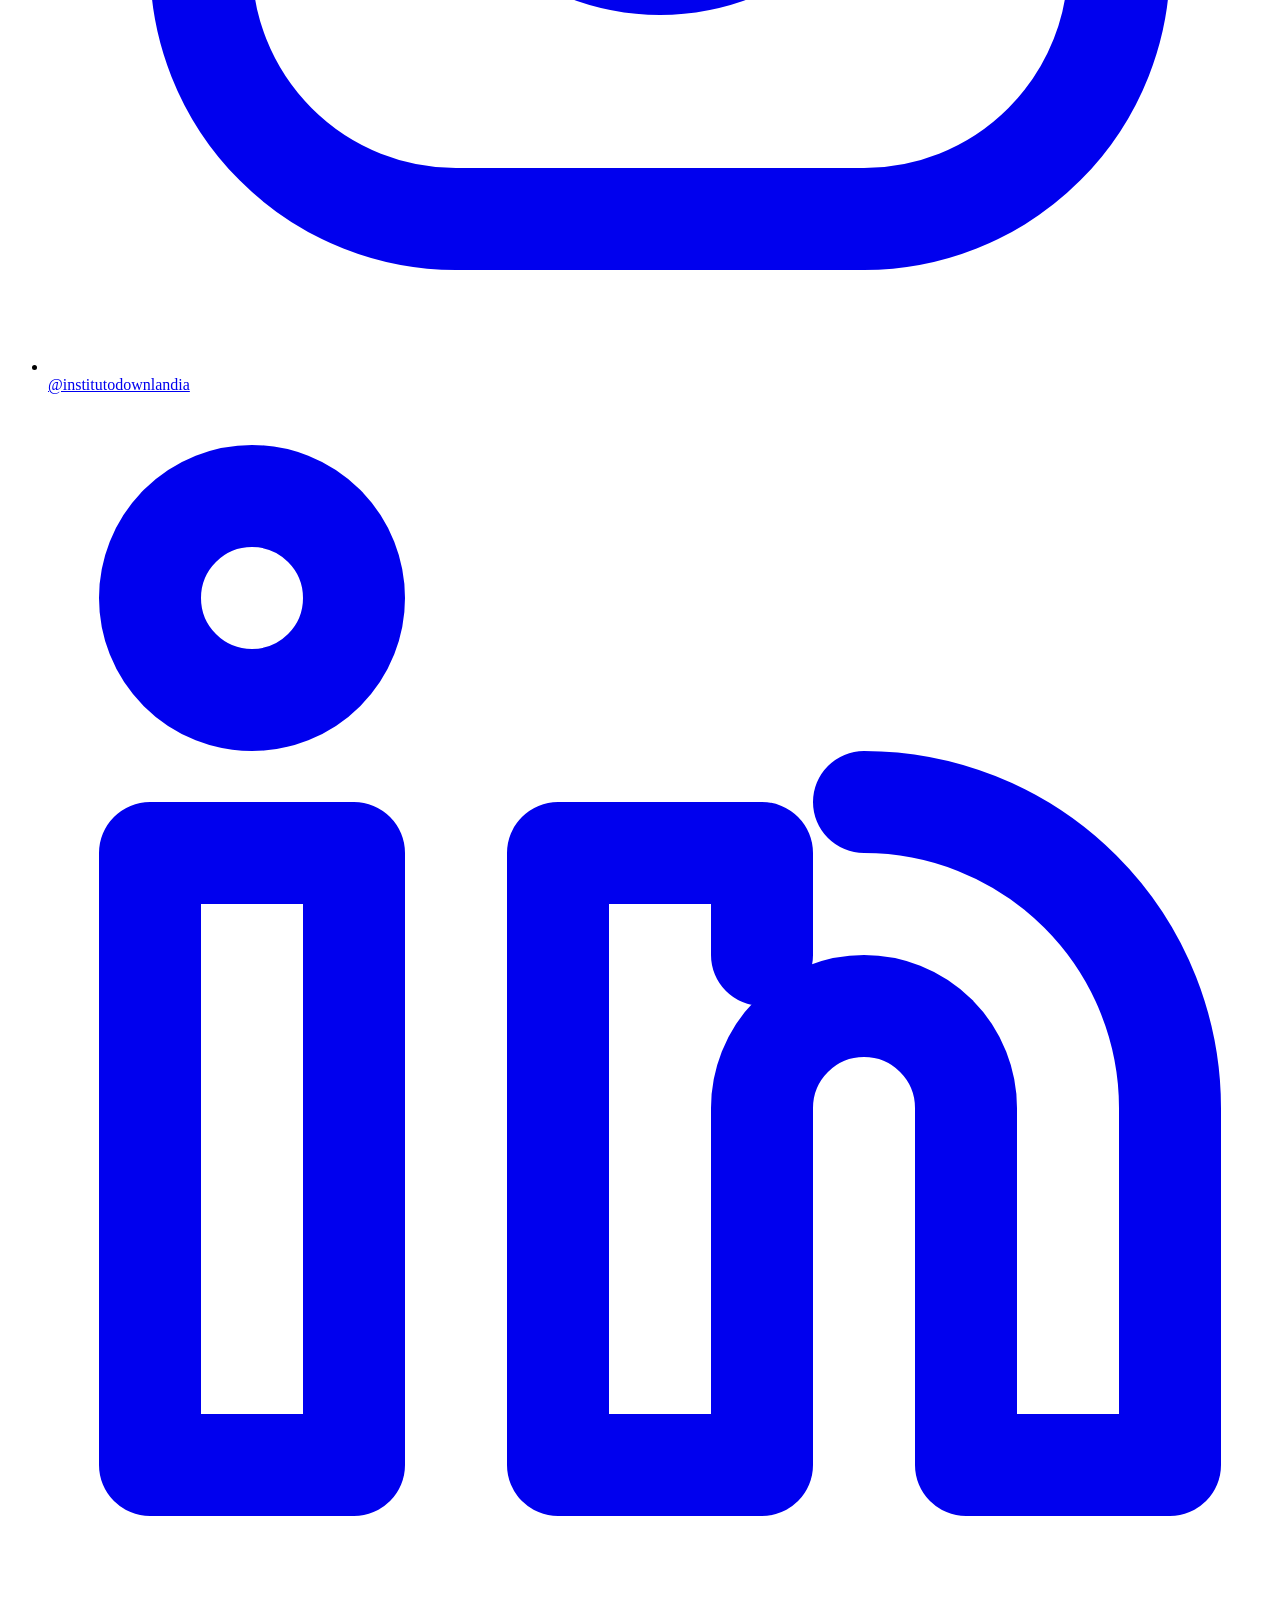
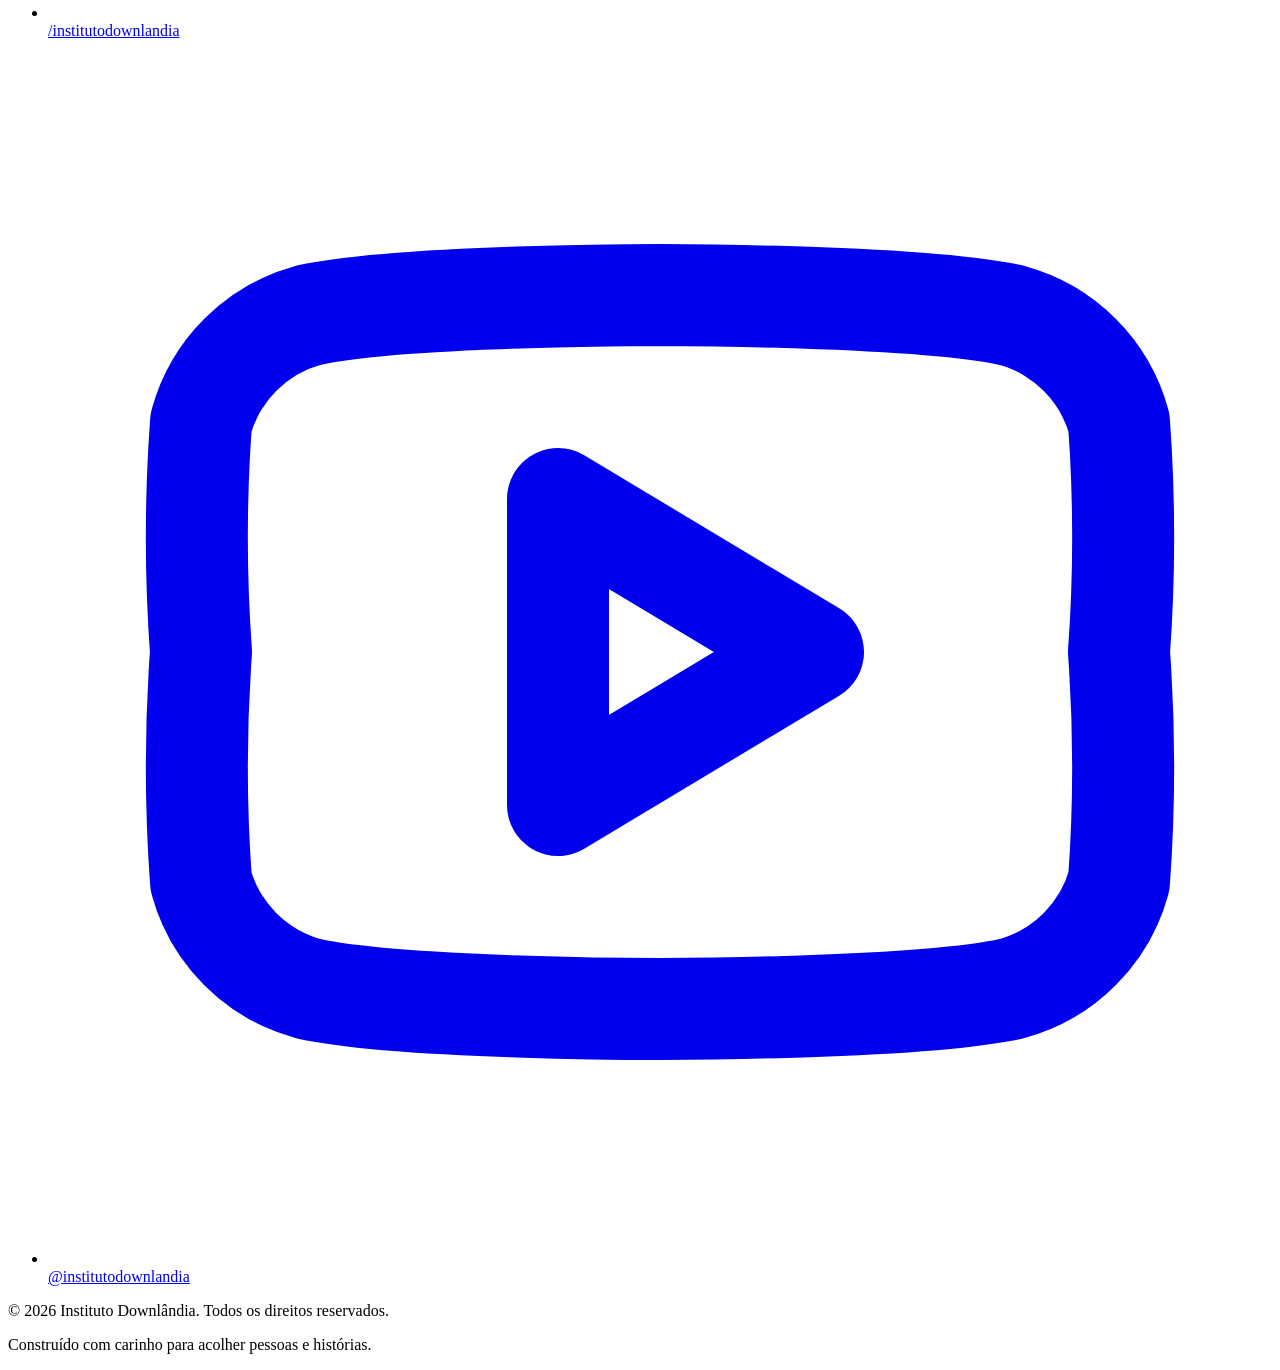
==== commit d46496b9: "Otimizando" ====
--- a/index.html
+++ b/index.html
@@ -27,6 +27,9 @@
     <script src="https://cdn.tailwindcss.com"></script>
     <script src="assets/js/tailwind-config.js"></script>
 
+    <!-- CSS unificado do fundo -->
+    <link rel="stylesheet" href="assets/css/site-background.css" />
+
     <!-- Swiper.js CSS -->
     <link
       rel="stylesheet"
@@ -107,18 +110,12 @@
           opacity: 1;
         }
       }
+
     </style>
   </head>
 
   <body
     class="font-body text-slate-900 bg-slate-50"
-    style="
-      background-image: url('assets/images/LOGO_DOWNLNDIA2026_08.png');
-      background-repeat: no-repeat;
-      background-position: right -80px top 80px;
-      background-size: 260px auto;
-      background-attachment: fixed;
-    "
   >
     <!-- INÍCIO: loading screen -->
     <div
--- a/assets/css/site-background.css
+++ b/assets/css/site-background.css
@@ -0,0 +1,20 @@
+/* Fundo decorativo unificado do site Downlândia */
+
+body {
+  background-image: none !important;
+}
+
+body::before {
+  content: '';
+  position: fixed;
+  inset: 0;
+  pointer-events: none;
+  z-index: -1;
+  opacity: 0.3;
+  background-image: url('../images/LOGO_DOWNLNDIA2026_08.png');
+  background-repeat: no-repeat;
+  background-position: right -80px top 80px;
+  background-size: 260px auto;
+  background-attachment: fixed;
+}
+
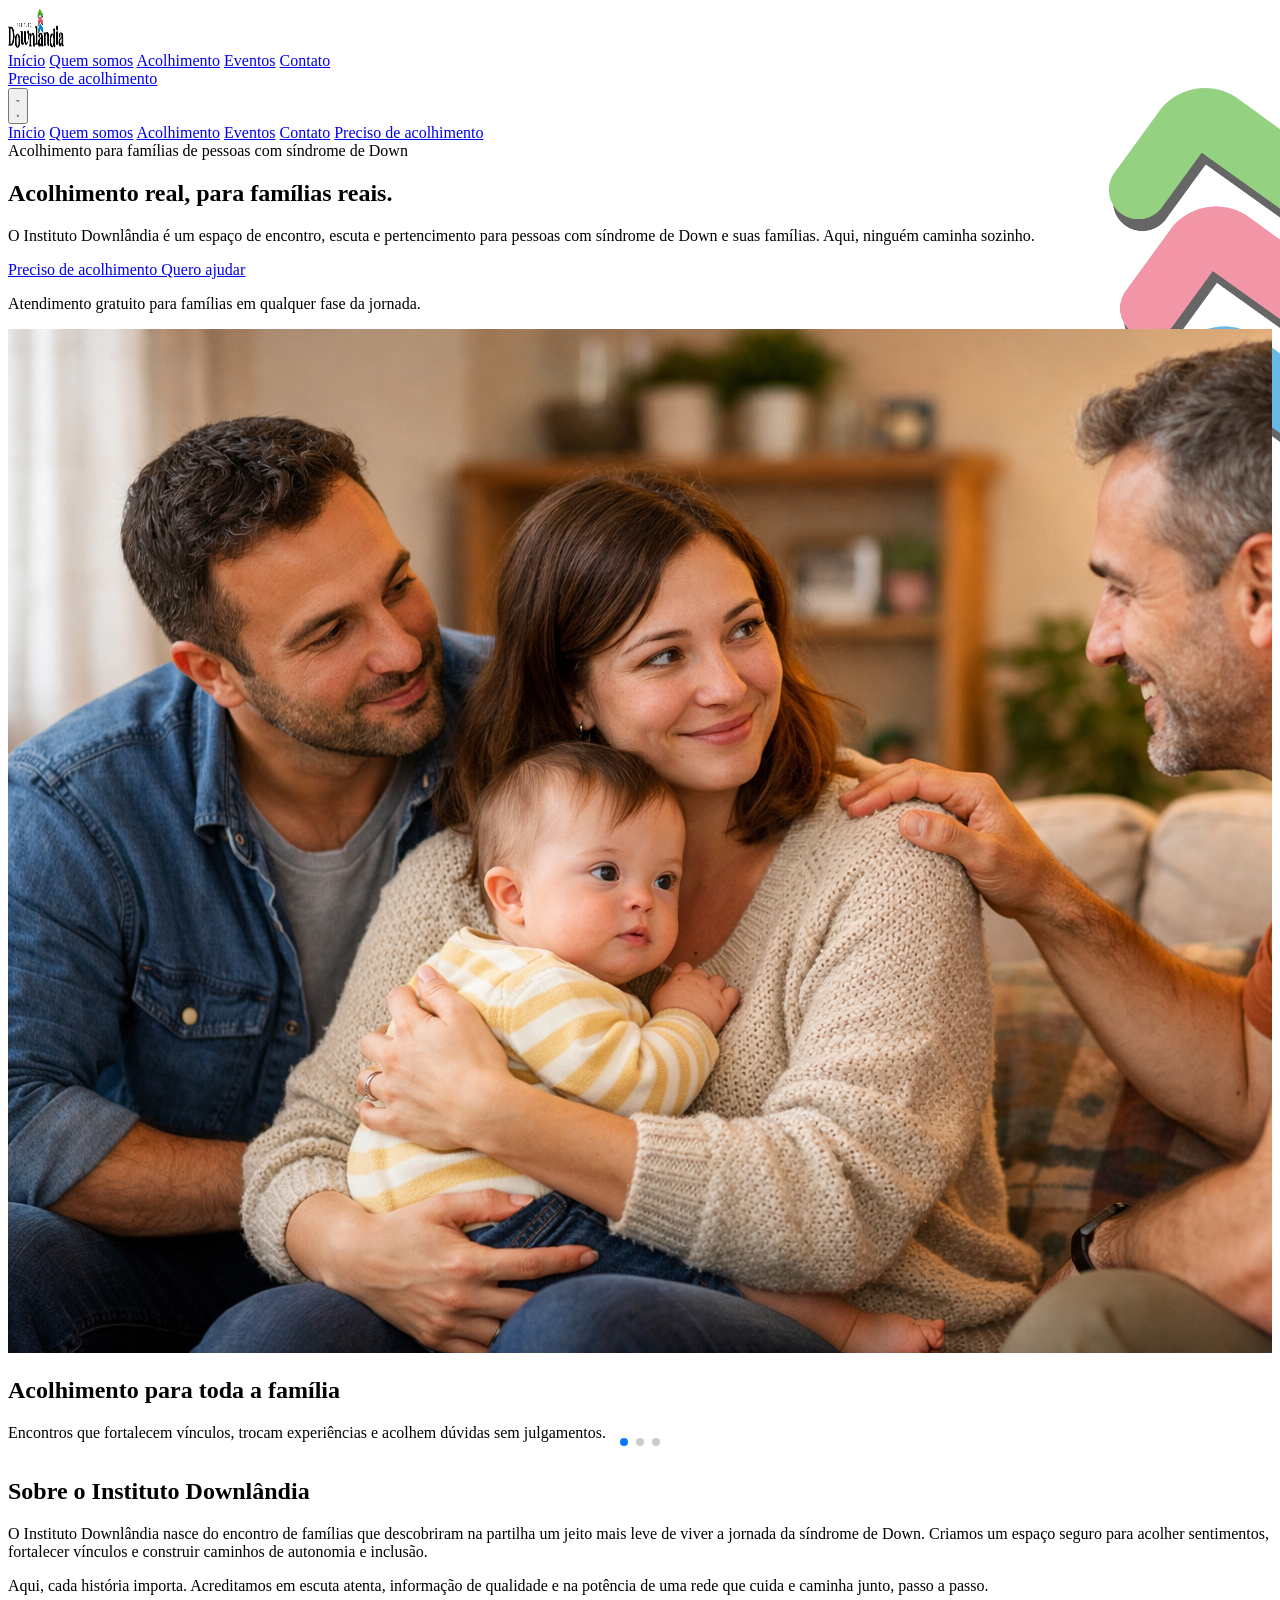
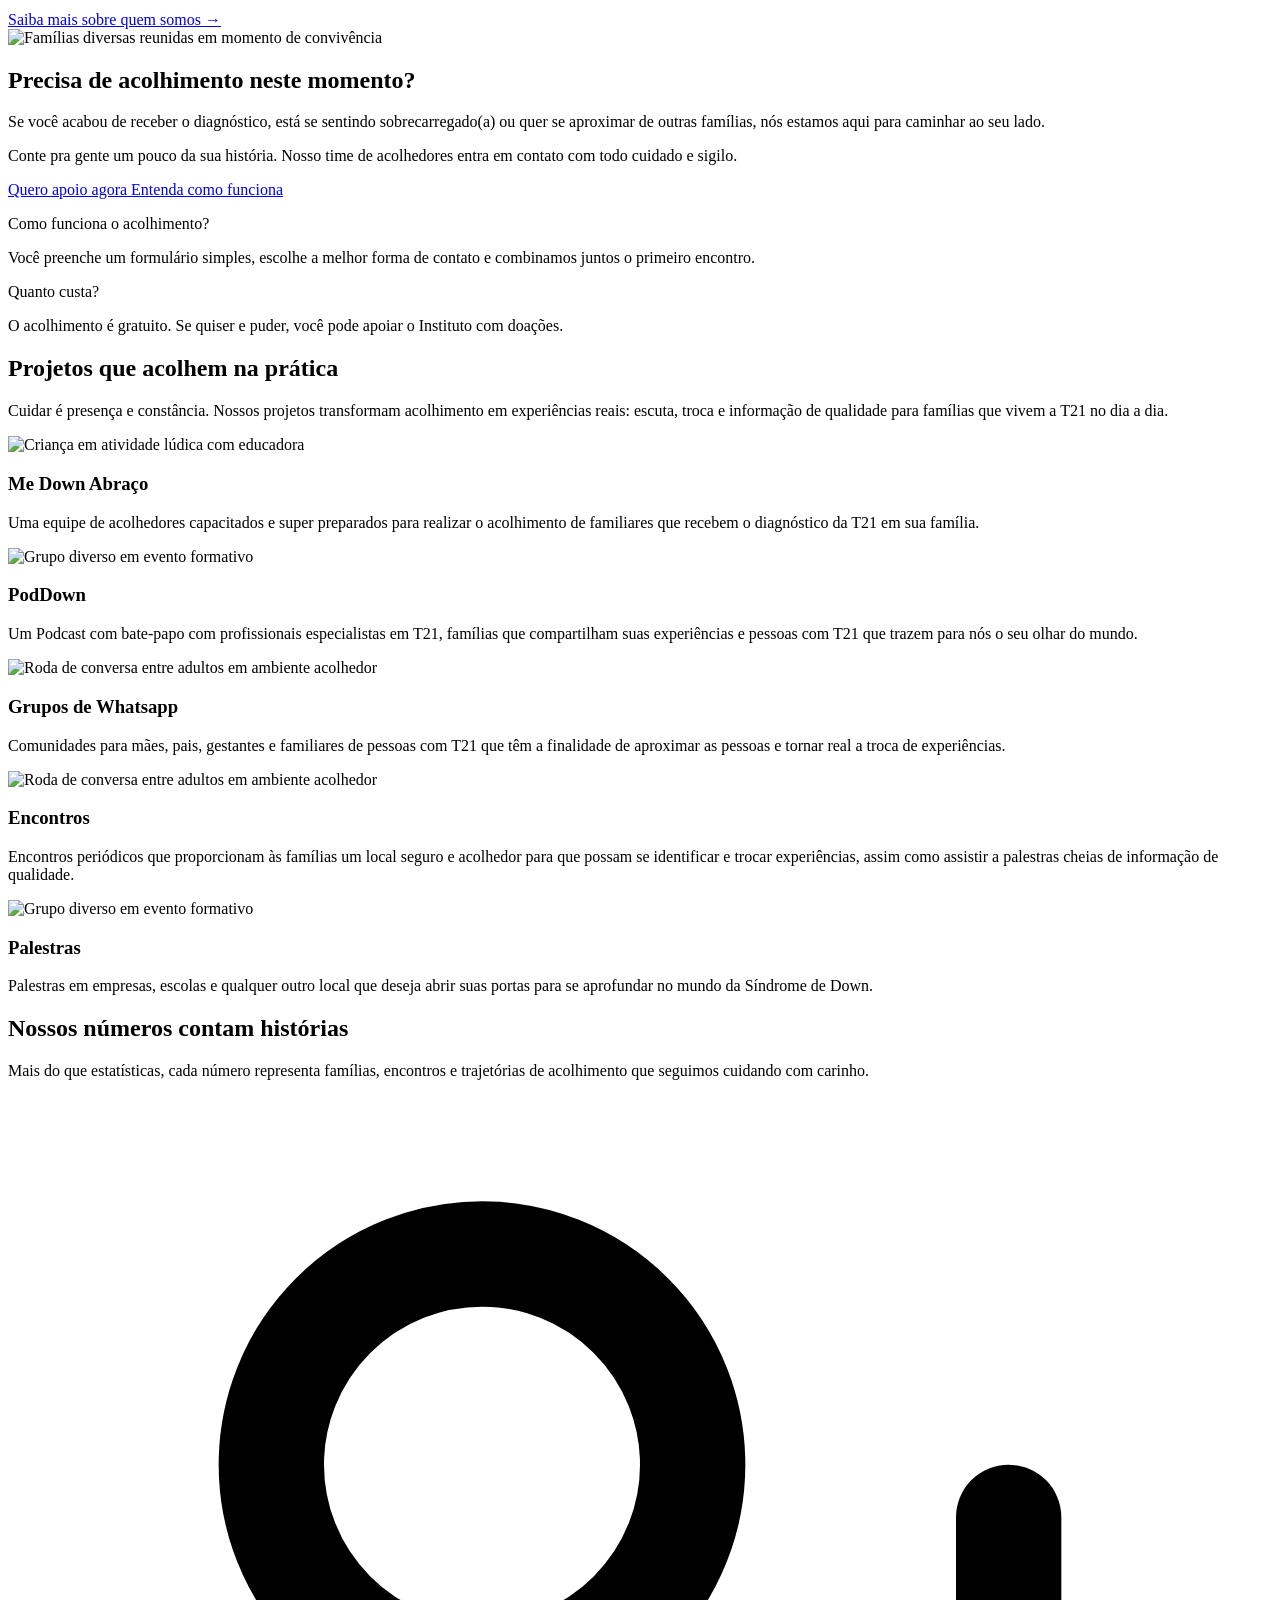
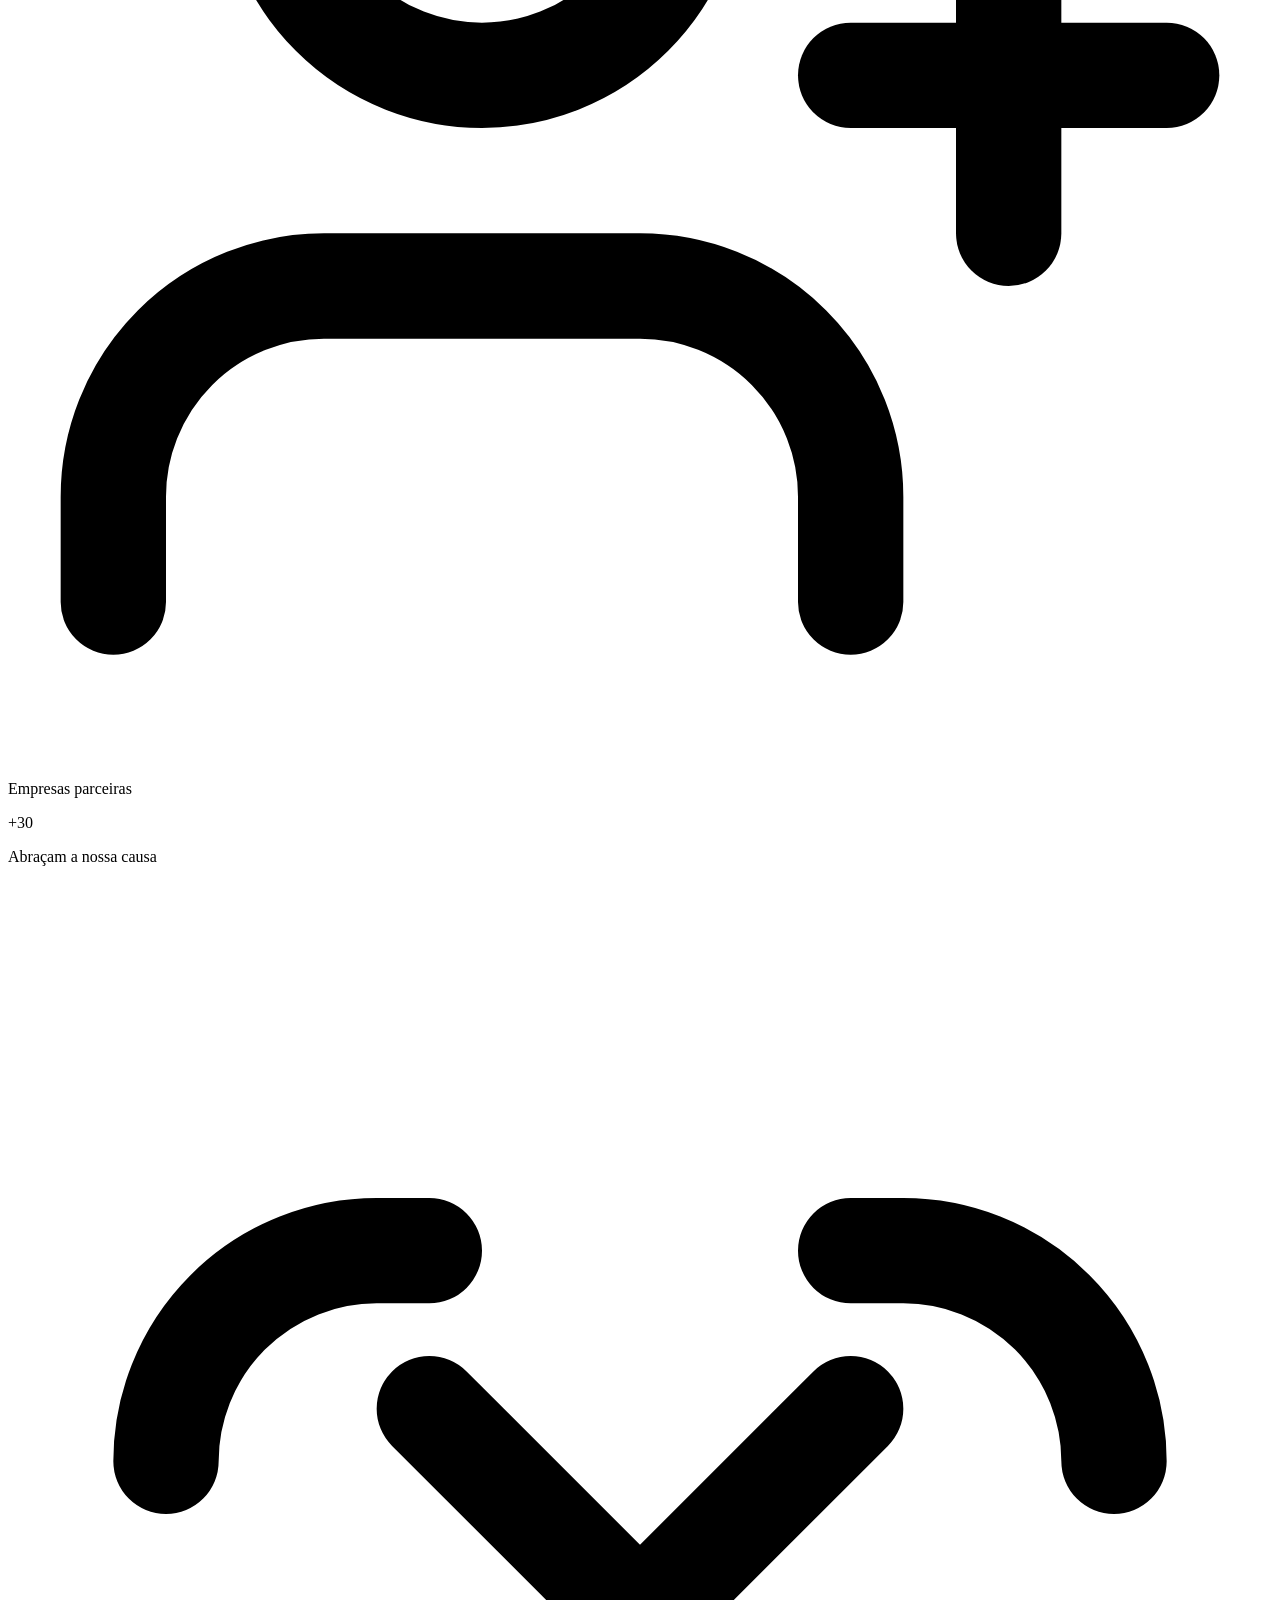
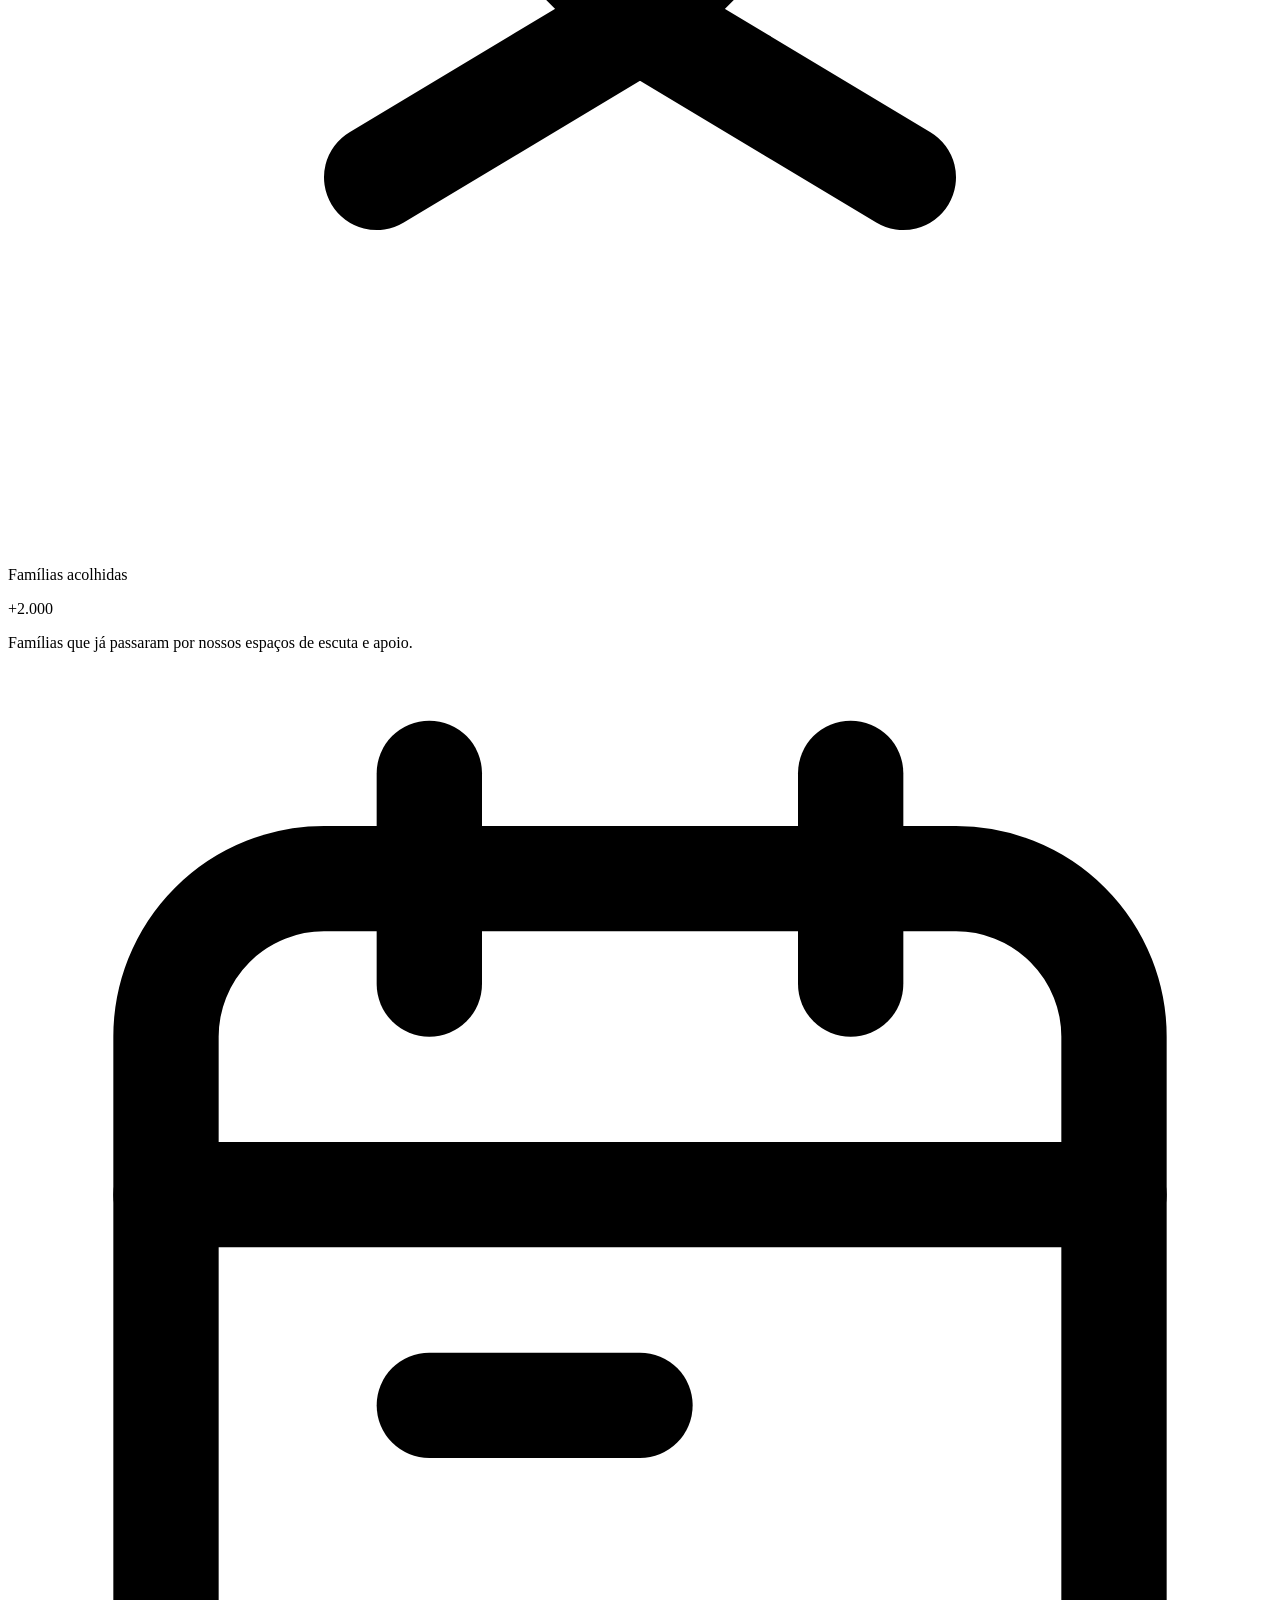
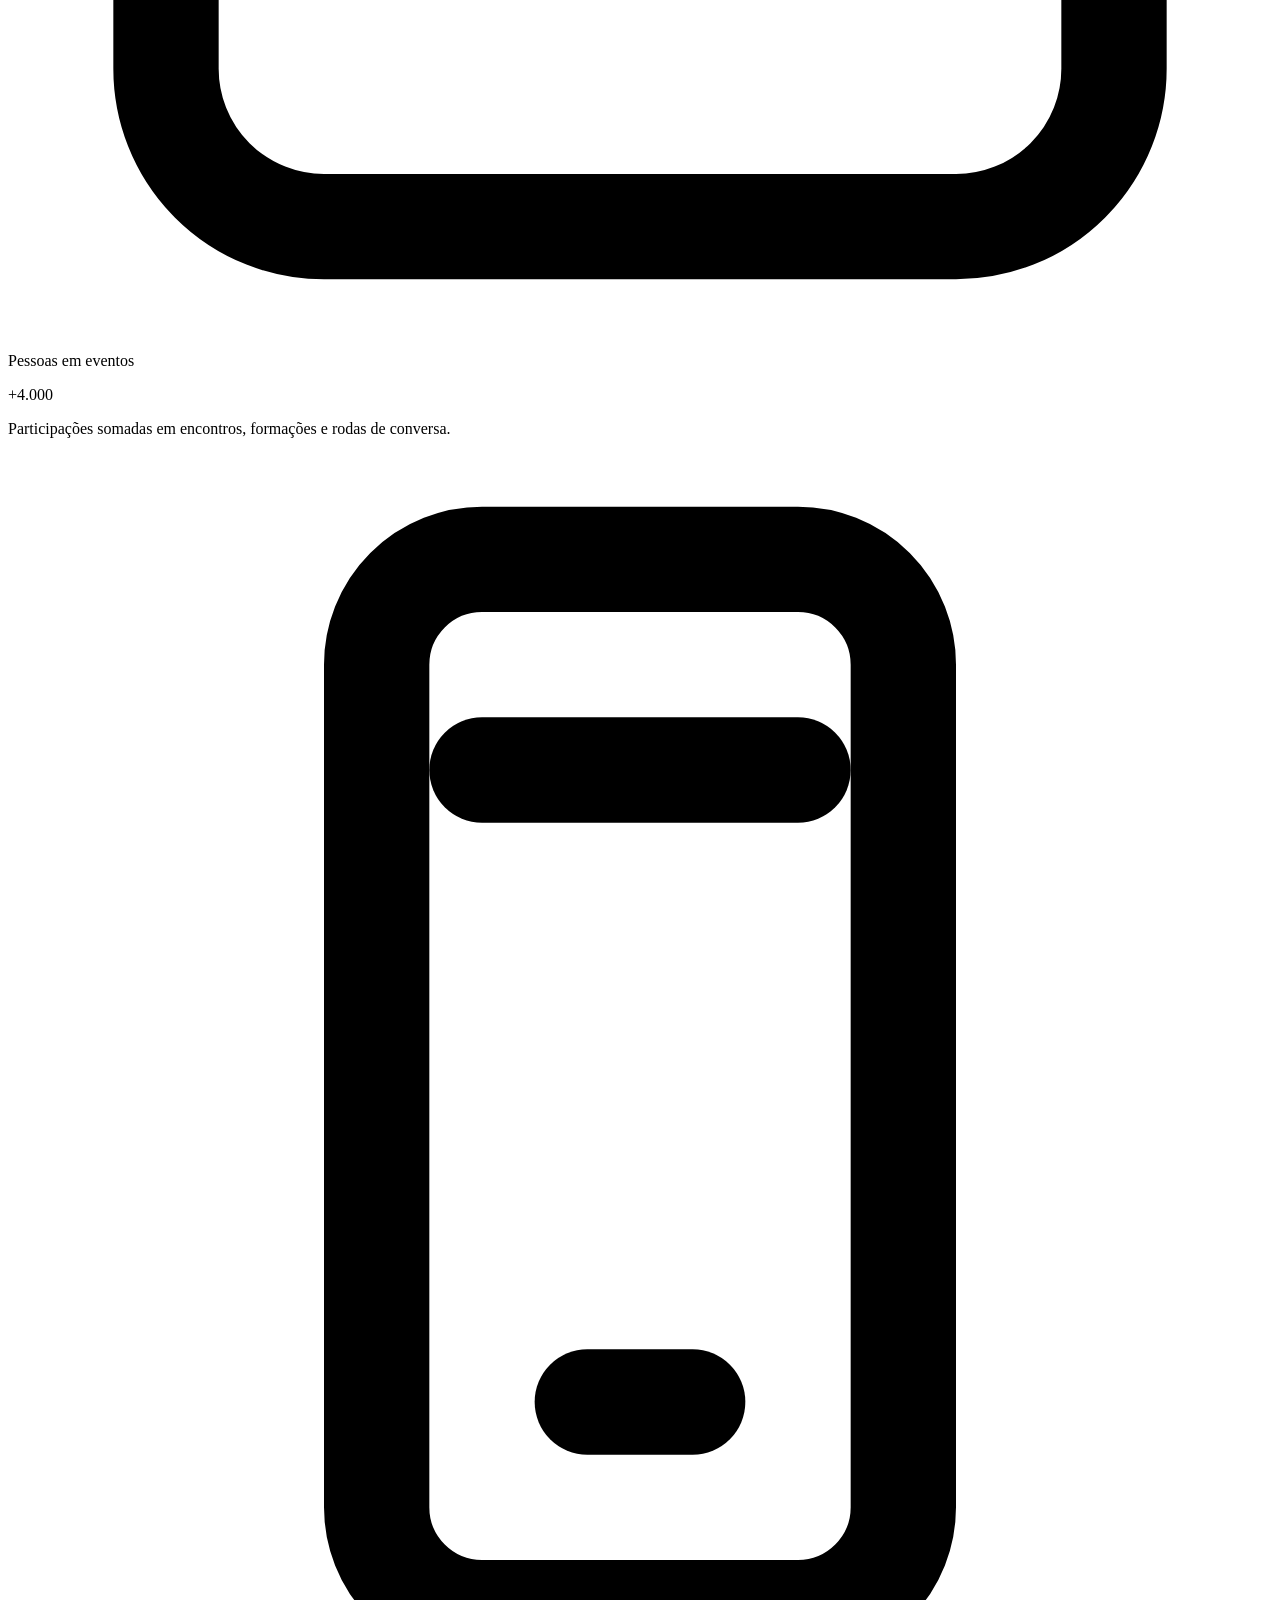
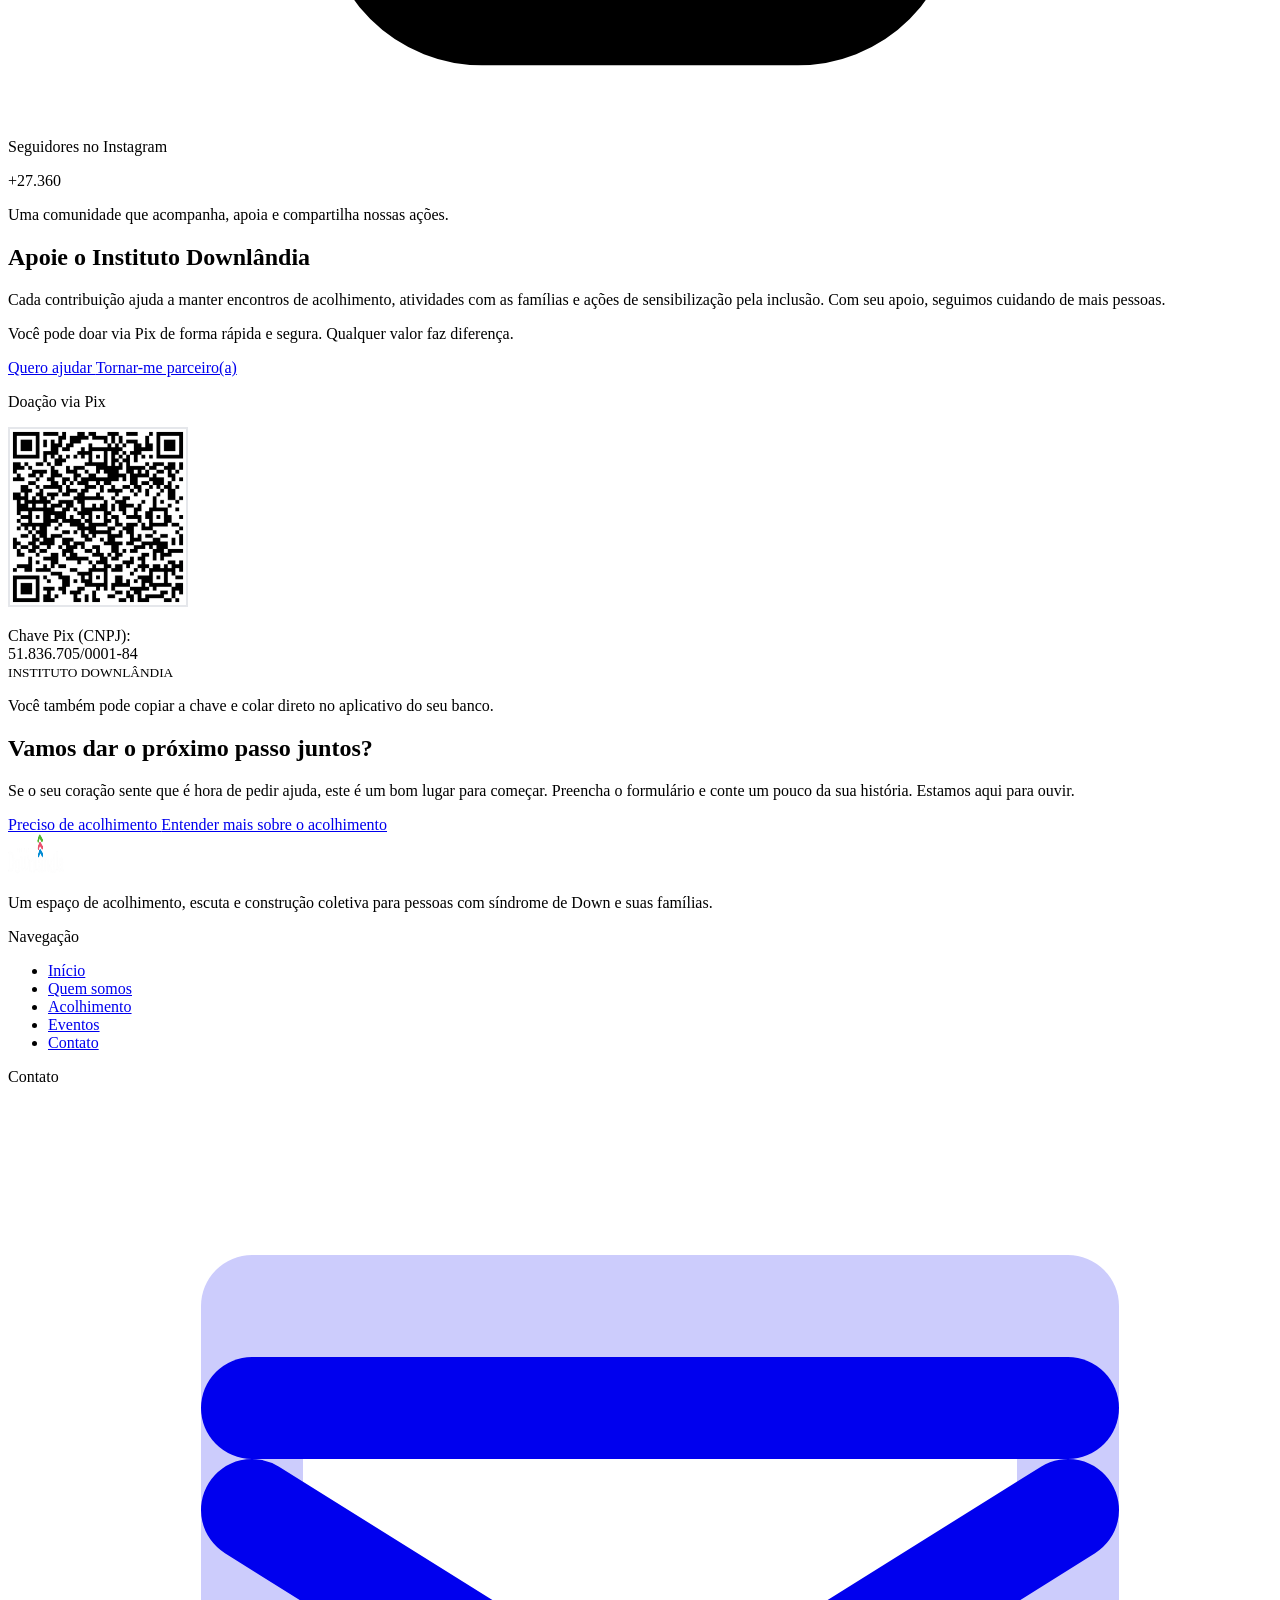
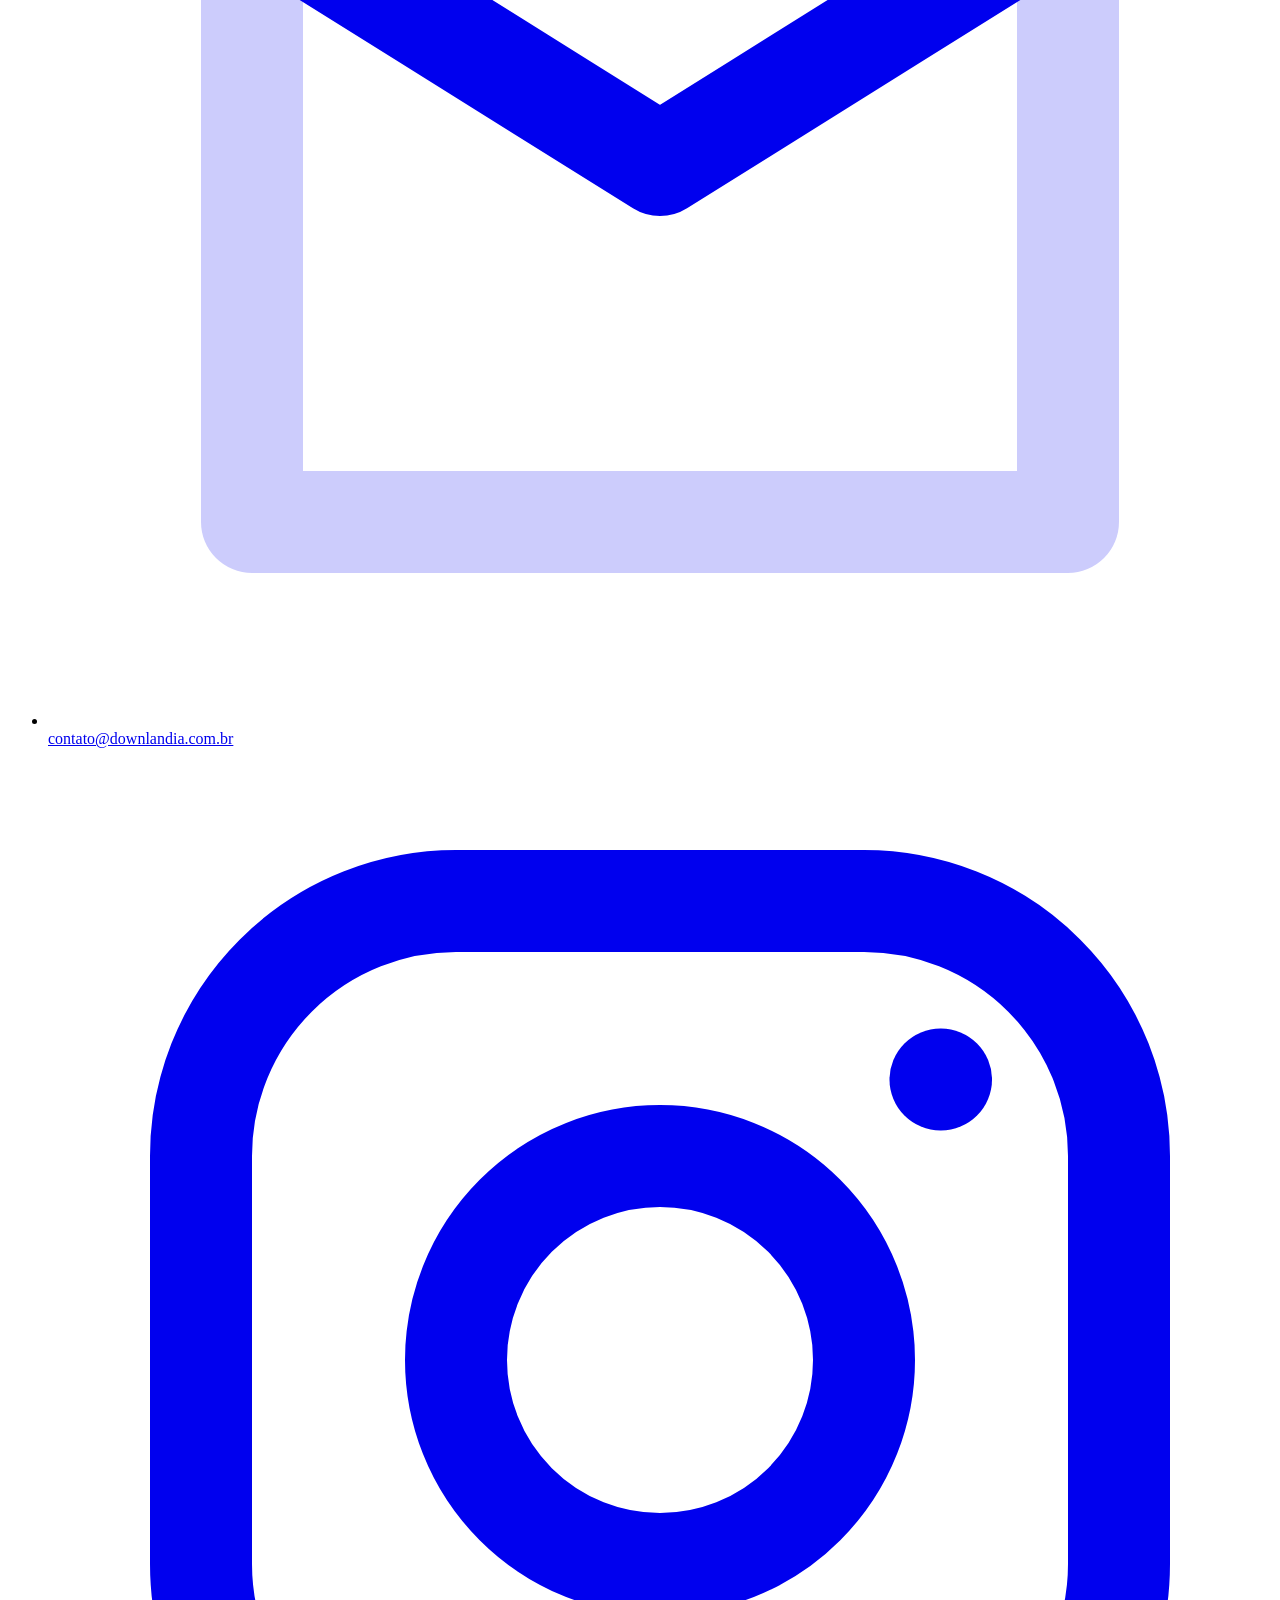
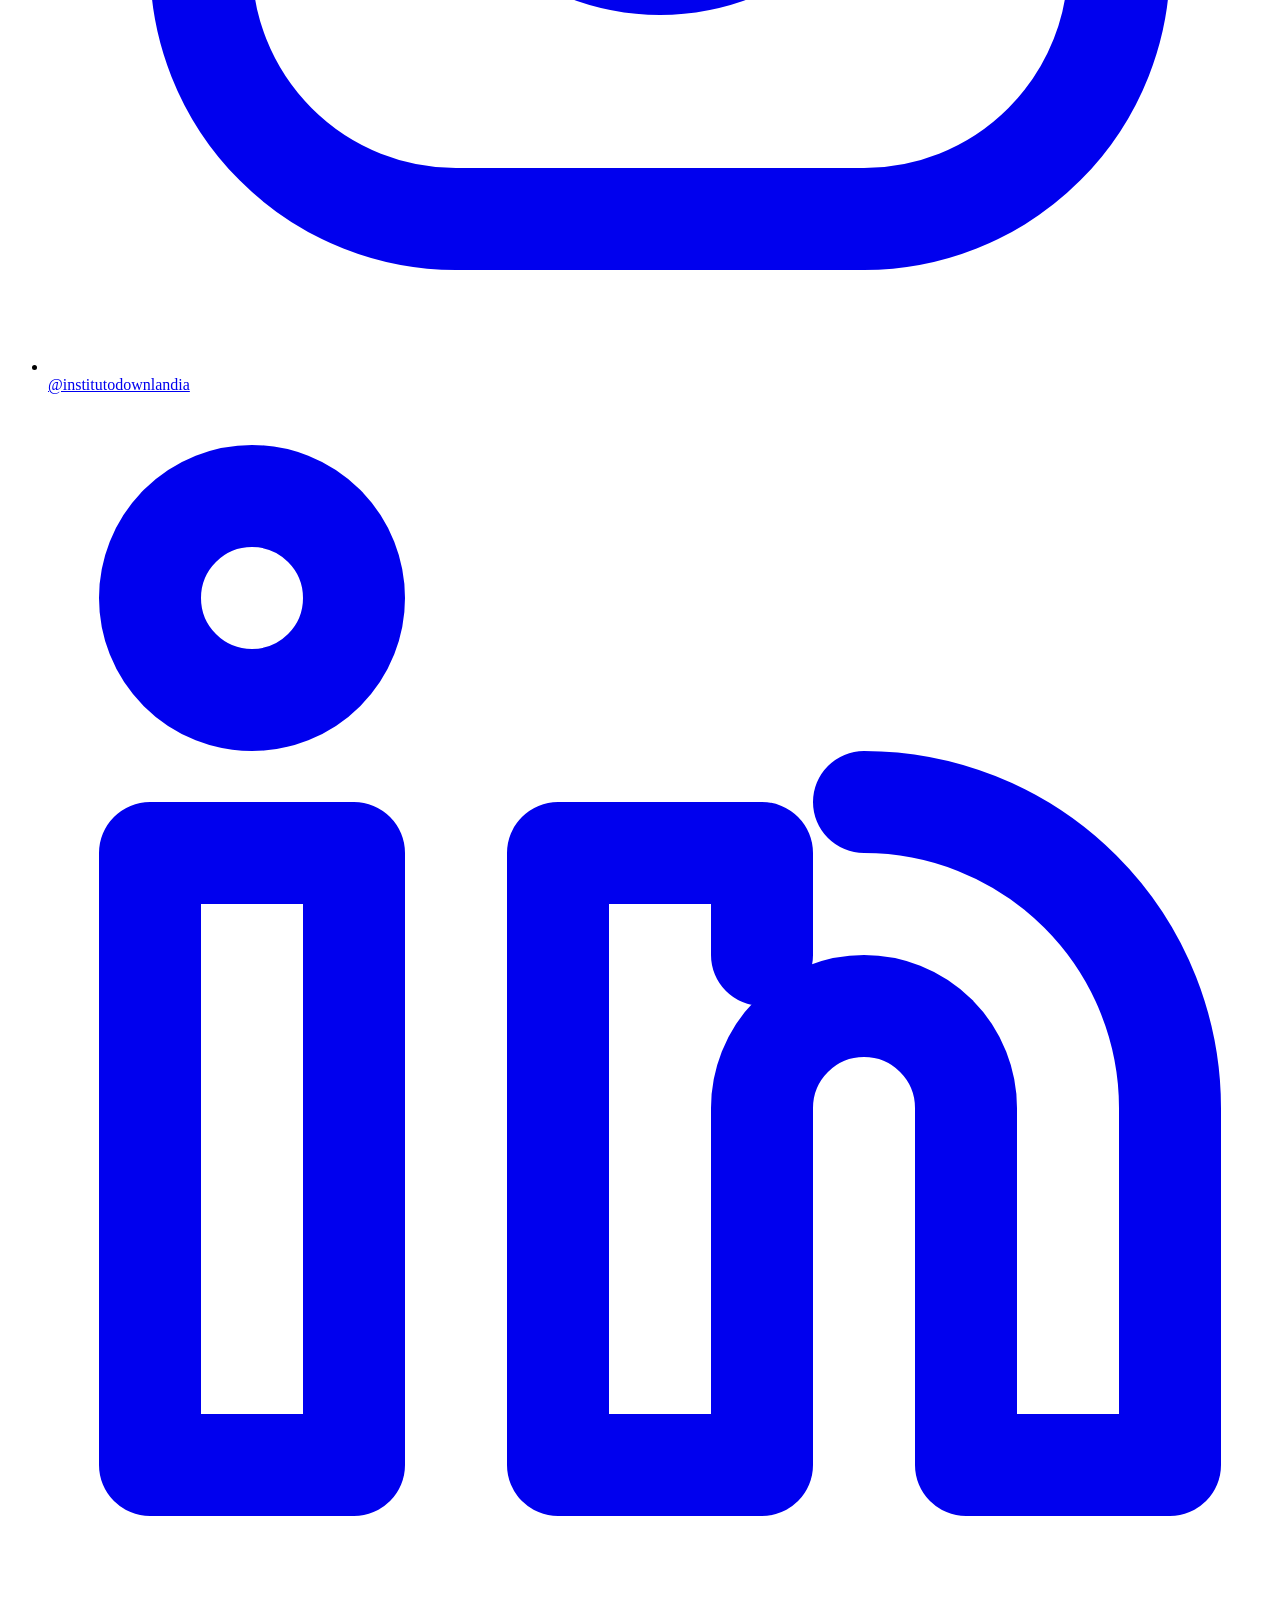
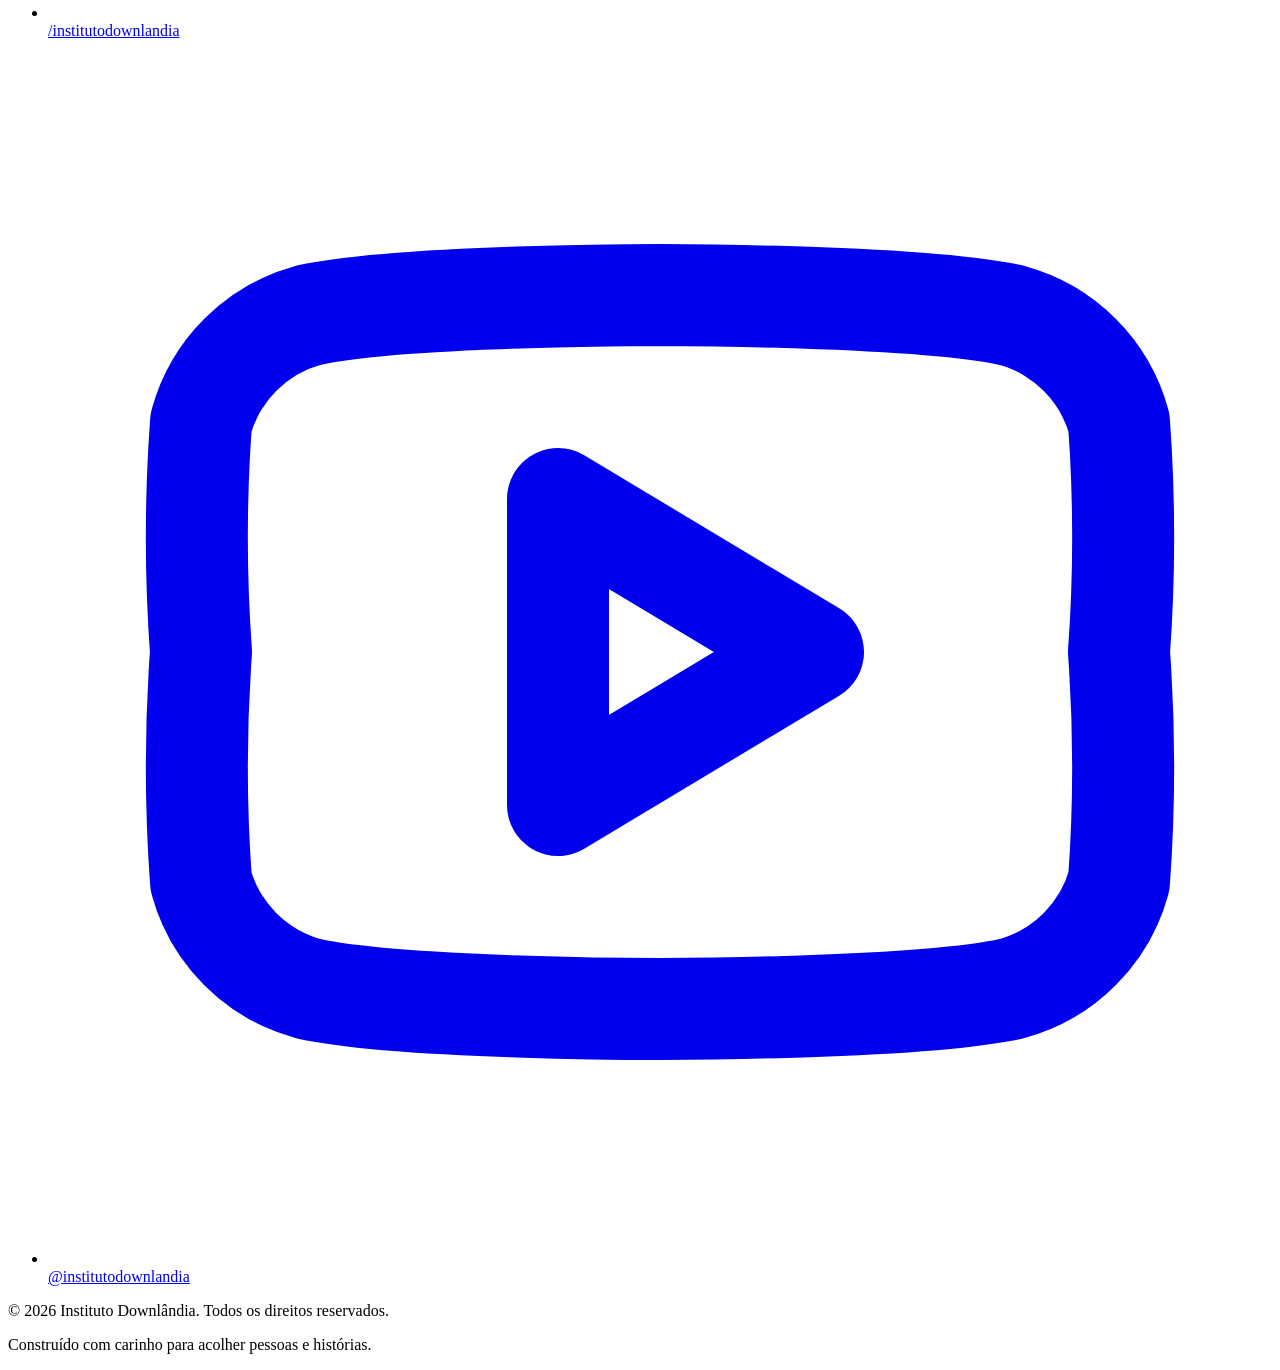
==== commit e7980eb6: "Corrigindo responsividade do hero" ====
--- a/index.html
+++ b/index.html
@@ -276,10 +276,10 @@
       <section id="hero" class="relative overflow-hidden">
         <!-- Formas decorativas -->
         <div
-          class="pointer-events-none absolute -top-32 -left-20 w-64 h-64 rounded-[3rem] bg-brand-blue/20 rotate-[-12deg]"
+          class="pointer-events-none absolute -top-20 -left-10 w-40 h-40 sm:-top-32 sm:-left-20 sm:w-64 sm:h-64 rounded-[3rem] bg-brand-blue/20 rotate-[-12deg]"
         ></div>
         <div
-          class="pointer-events-none absolute -bottom-40 -right-16 w-72 h-72 rounded-[3rem] bg-brand-pink/15 rotate-[18deg]"
+          class="pointer-events-none absolute -bottom-28 -right-8 w-56 h-56 sm:-bottom-40 sm:-right-16 sm:w-72 sm:h-72 rounded-[3rem] bg-brand-pink/15 rotate-[18deg]"
         ></div>
 
         <div class="max-w-6xl mx-auto px-4 py-12 md:py-16">
--- a/assets/css/site-background.css
+++ b/assets/css/site-background.css
@@ -10,7 +10,7 @@
   inset: 0;
   pointer-events: none;
   z-index: -1;
-  opacity: 0.3;
+  opacity: 0.6;
   background-image: url('../images/LOGO_DOWNLNDIA2026_08.png');
   background-repeat: no-repeat;
   background-position: right -80px top 80px;
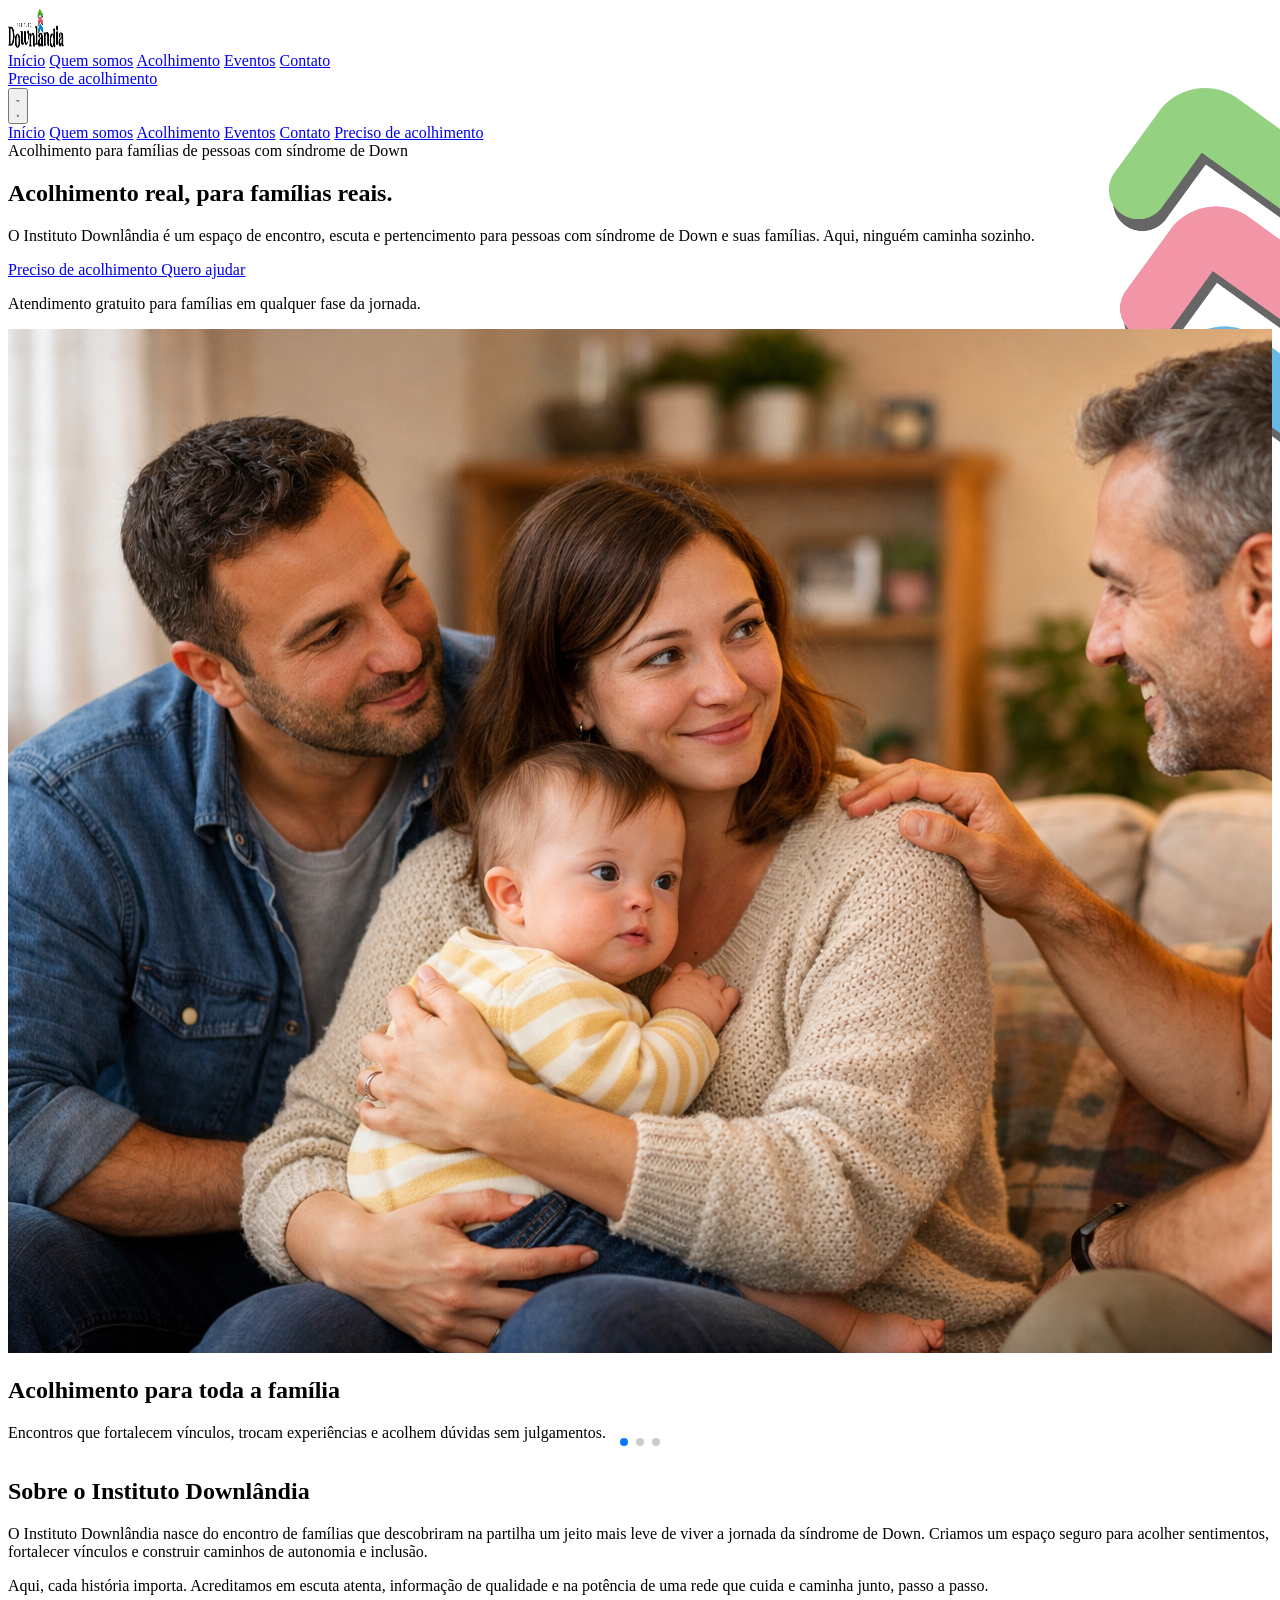
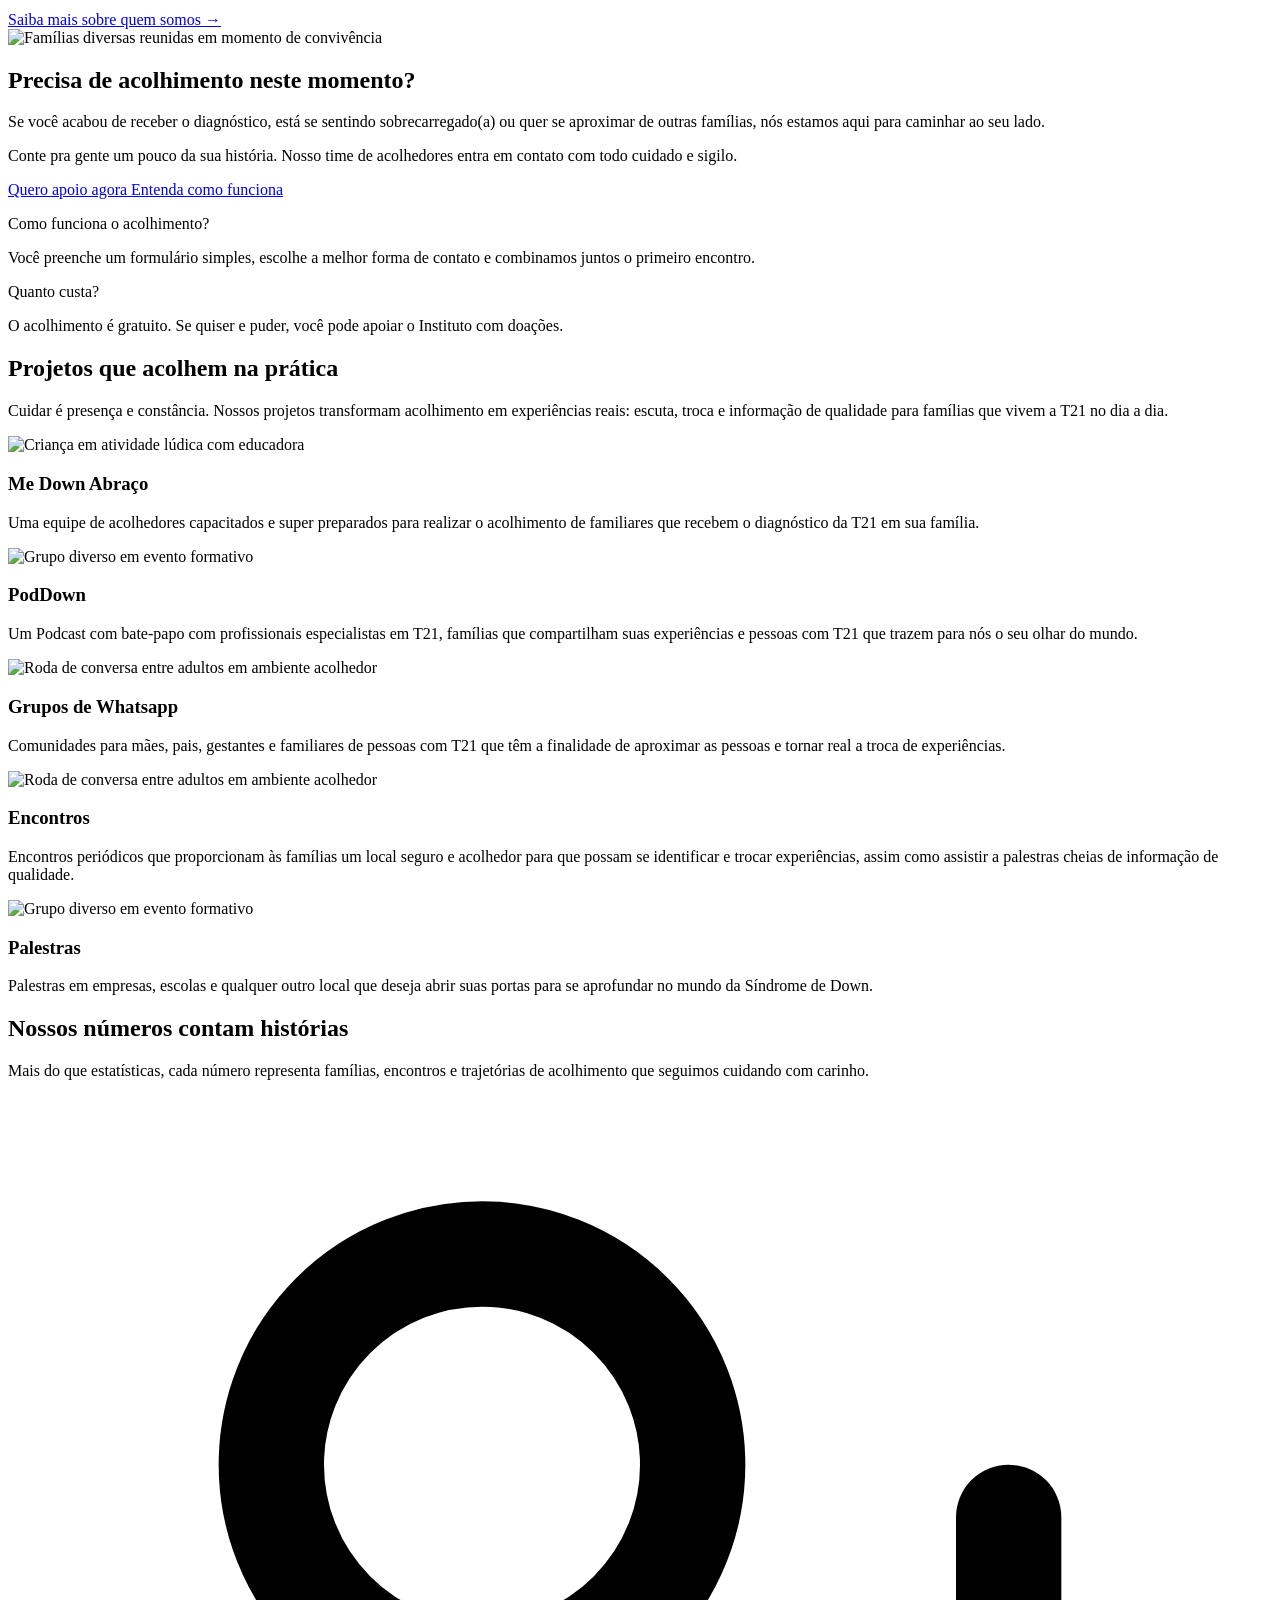
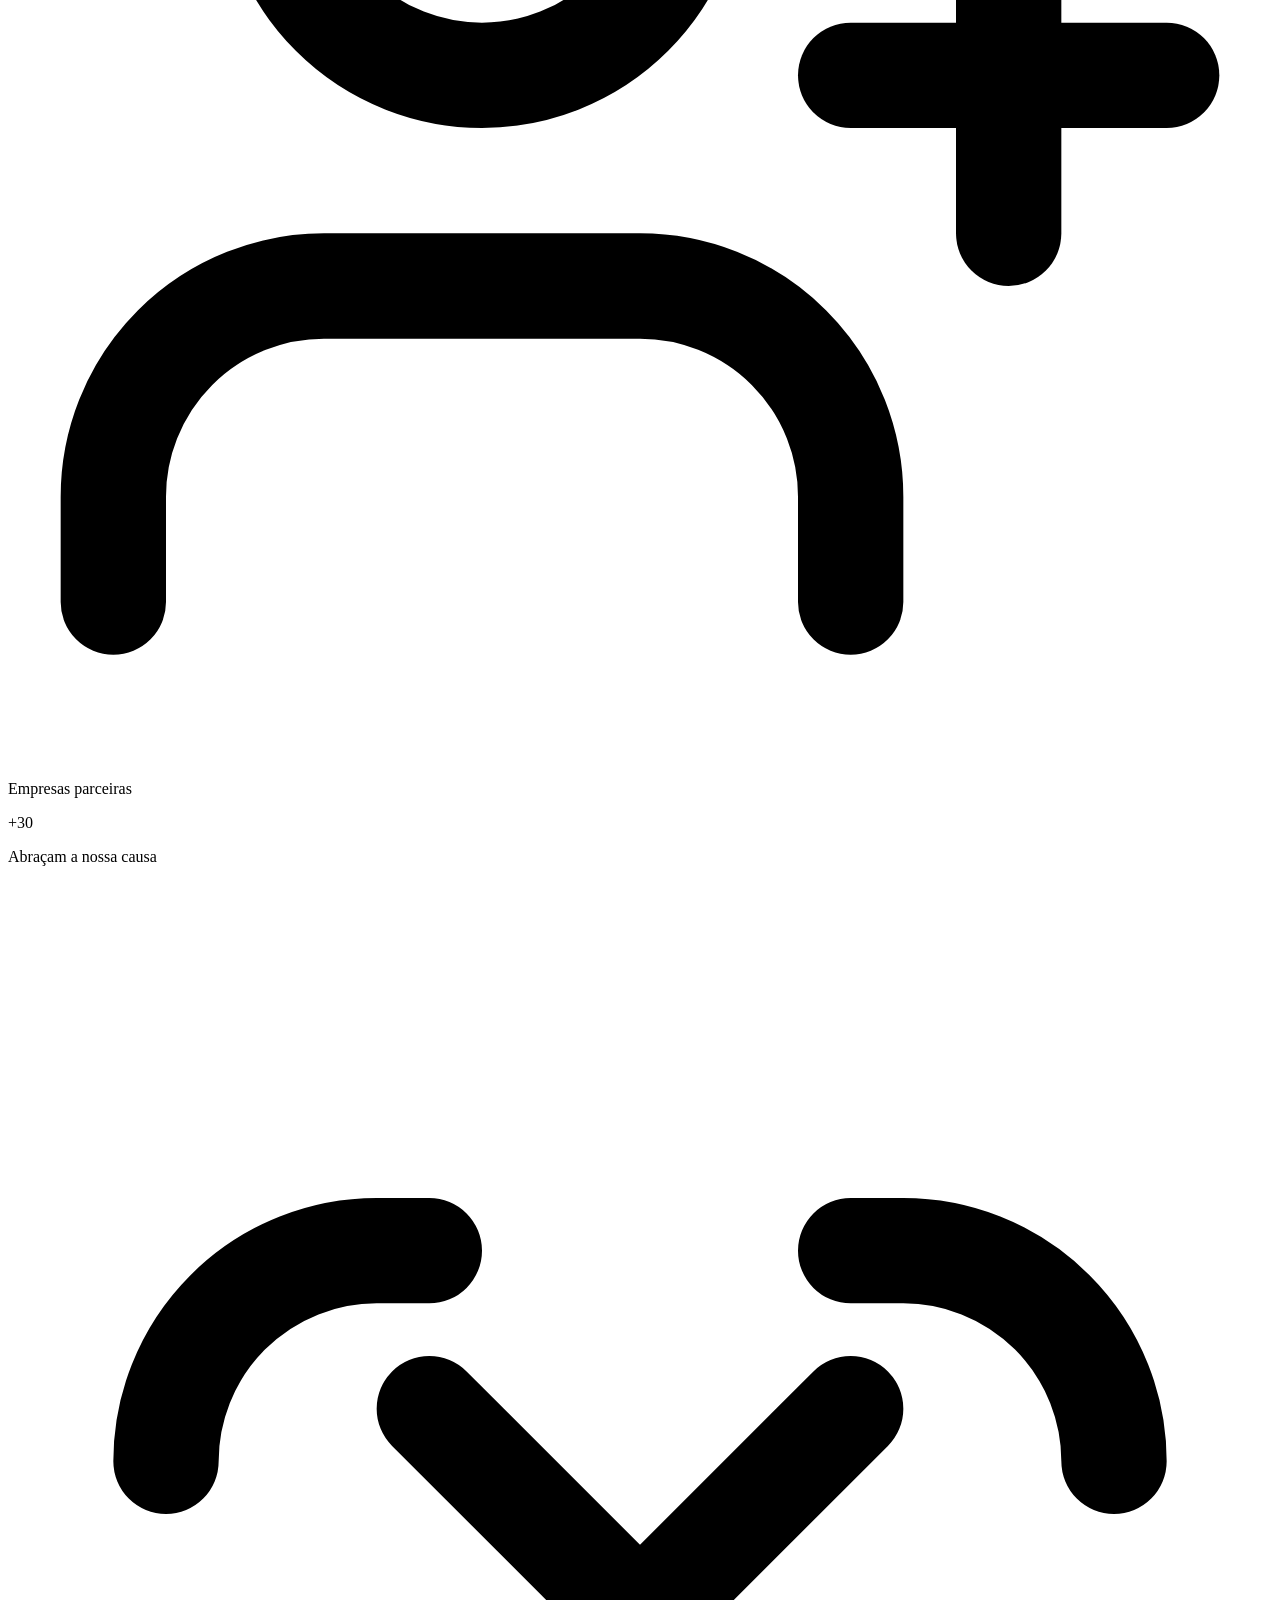
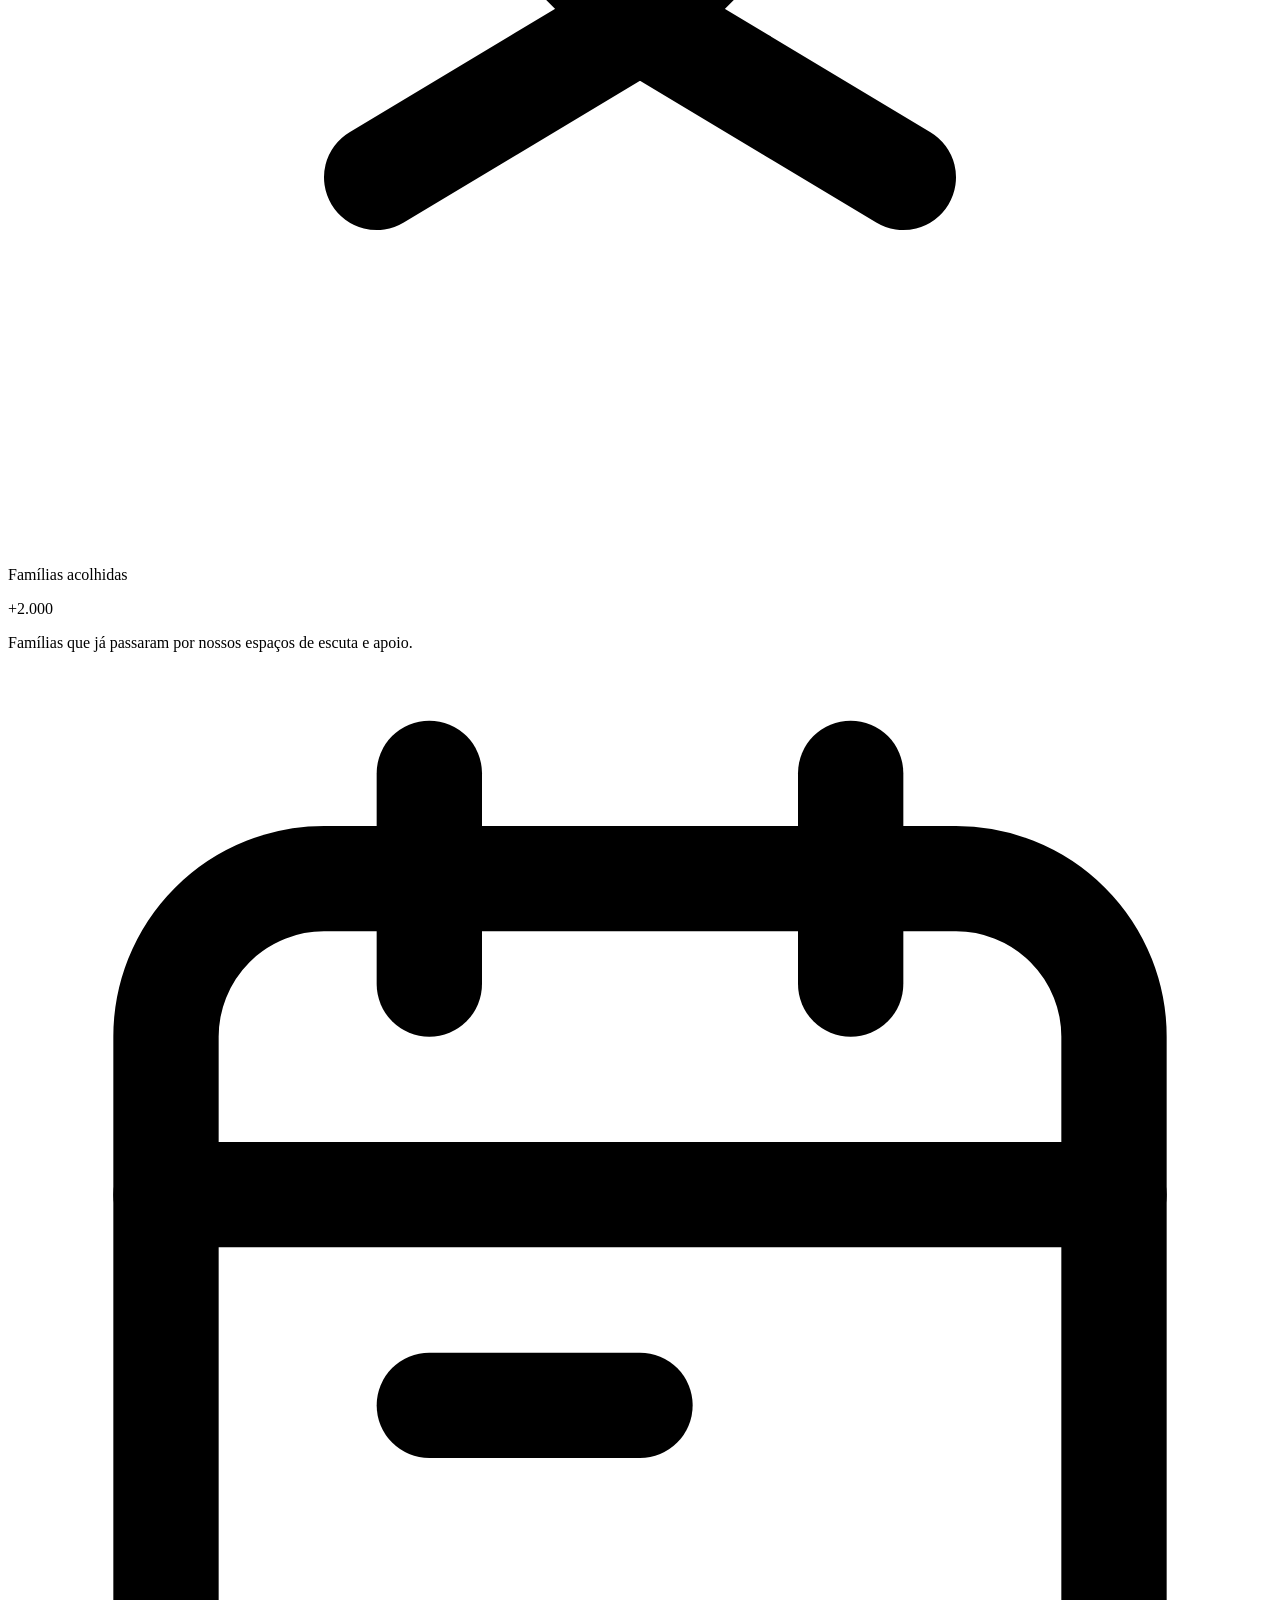
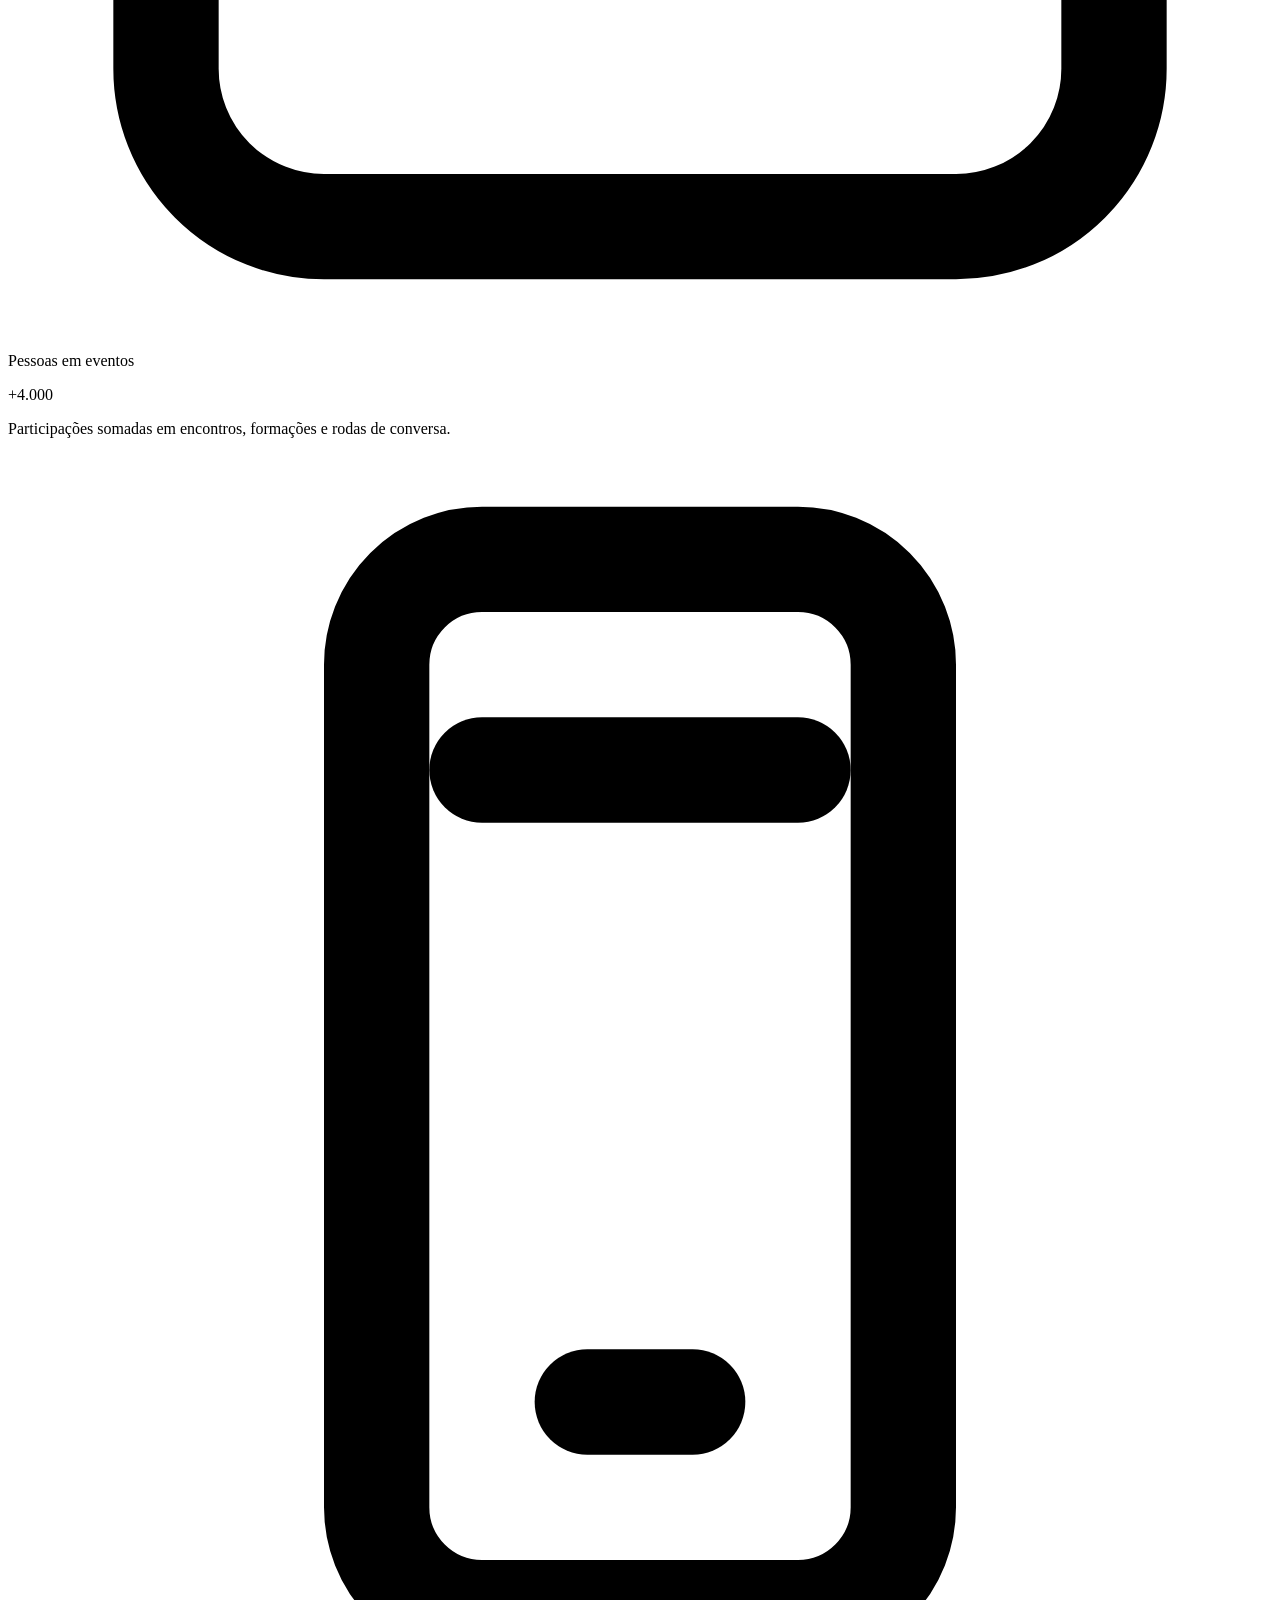
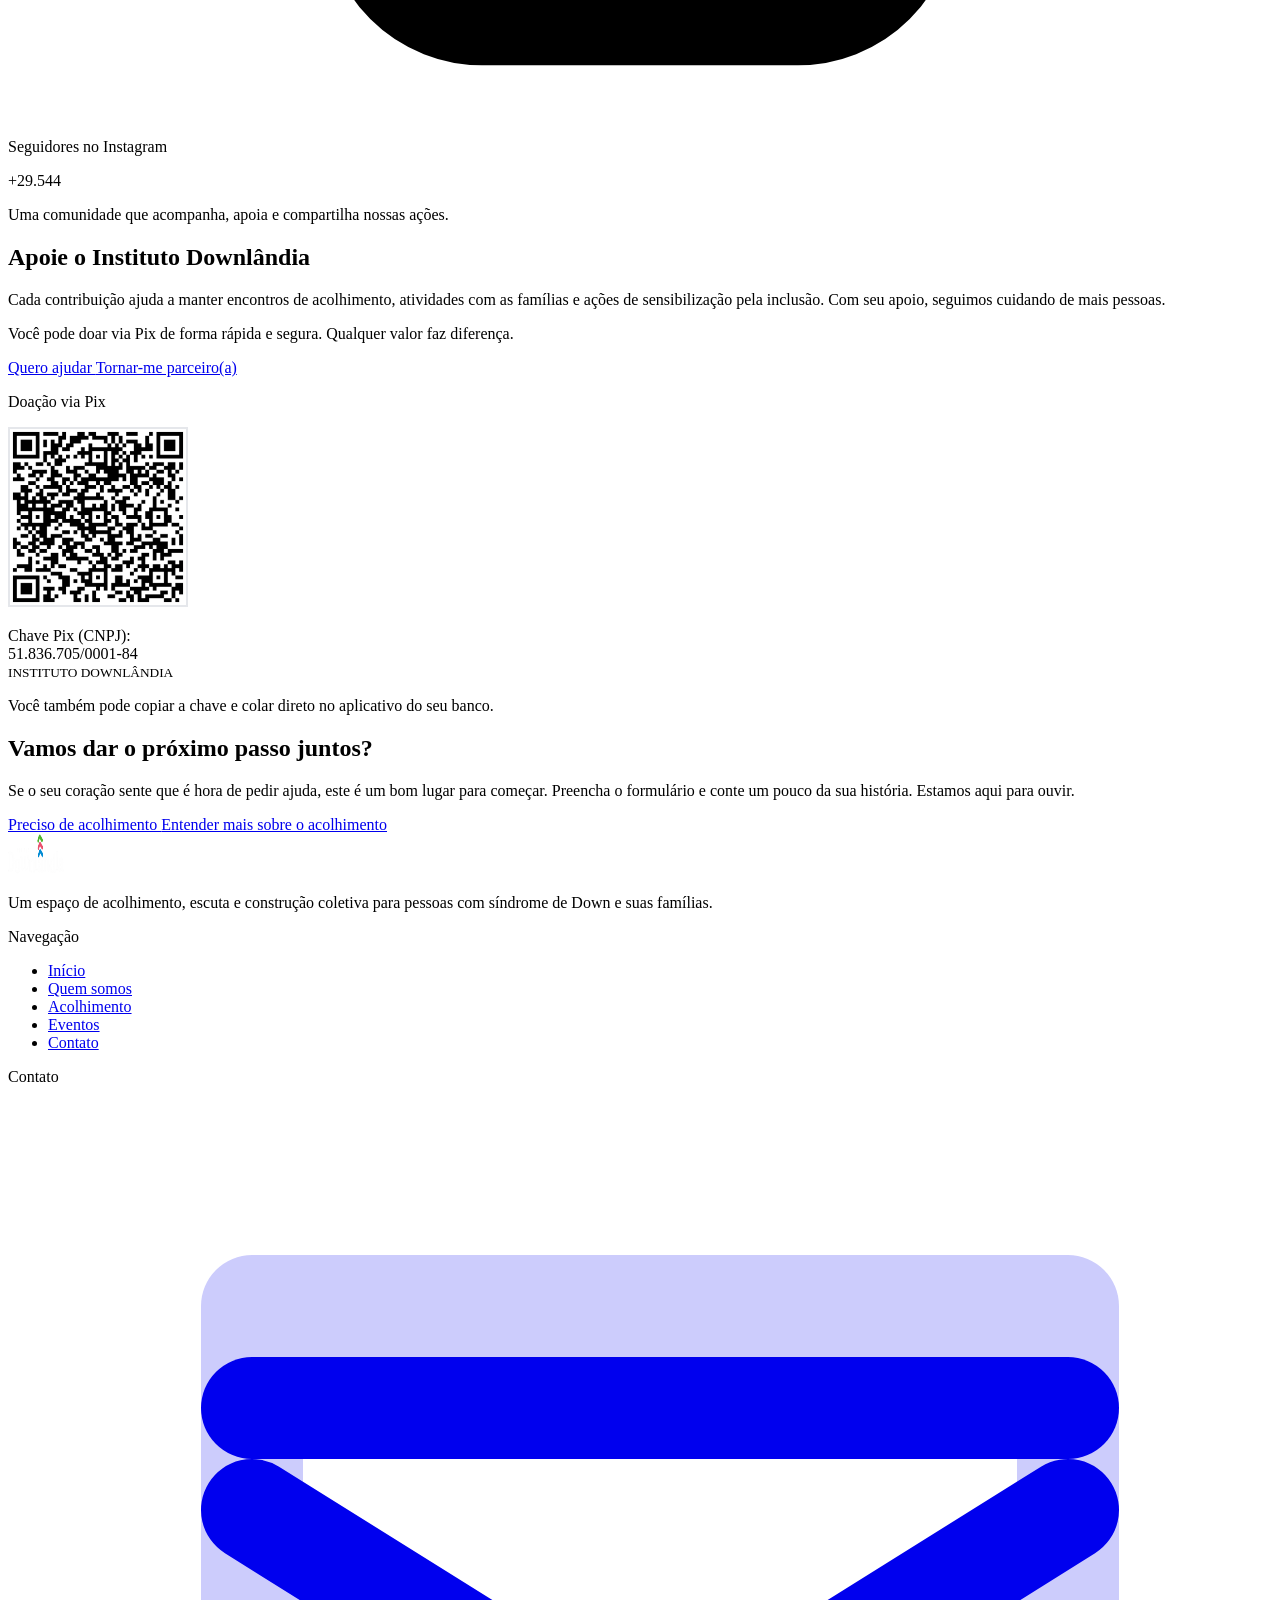
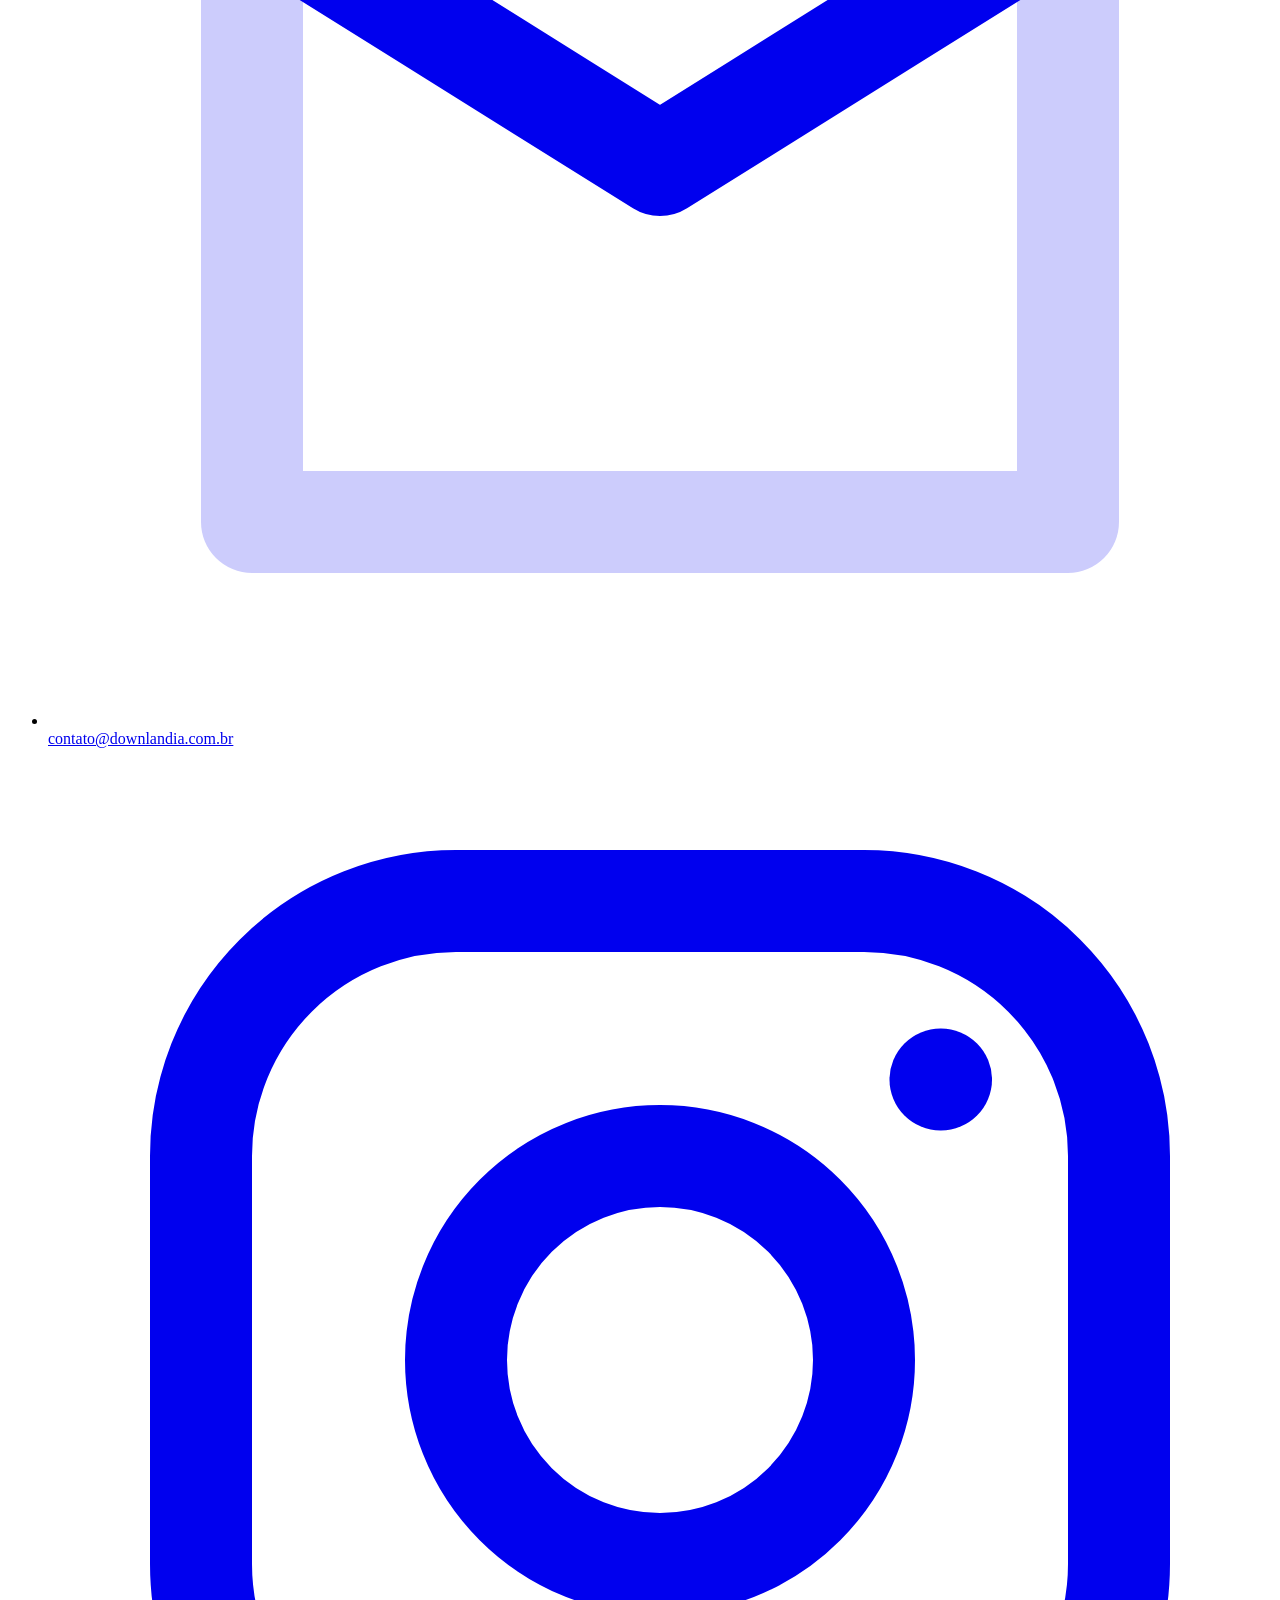
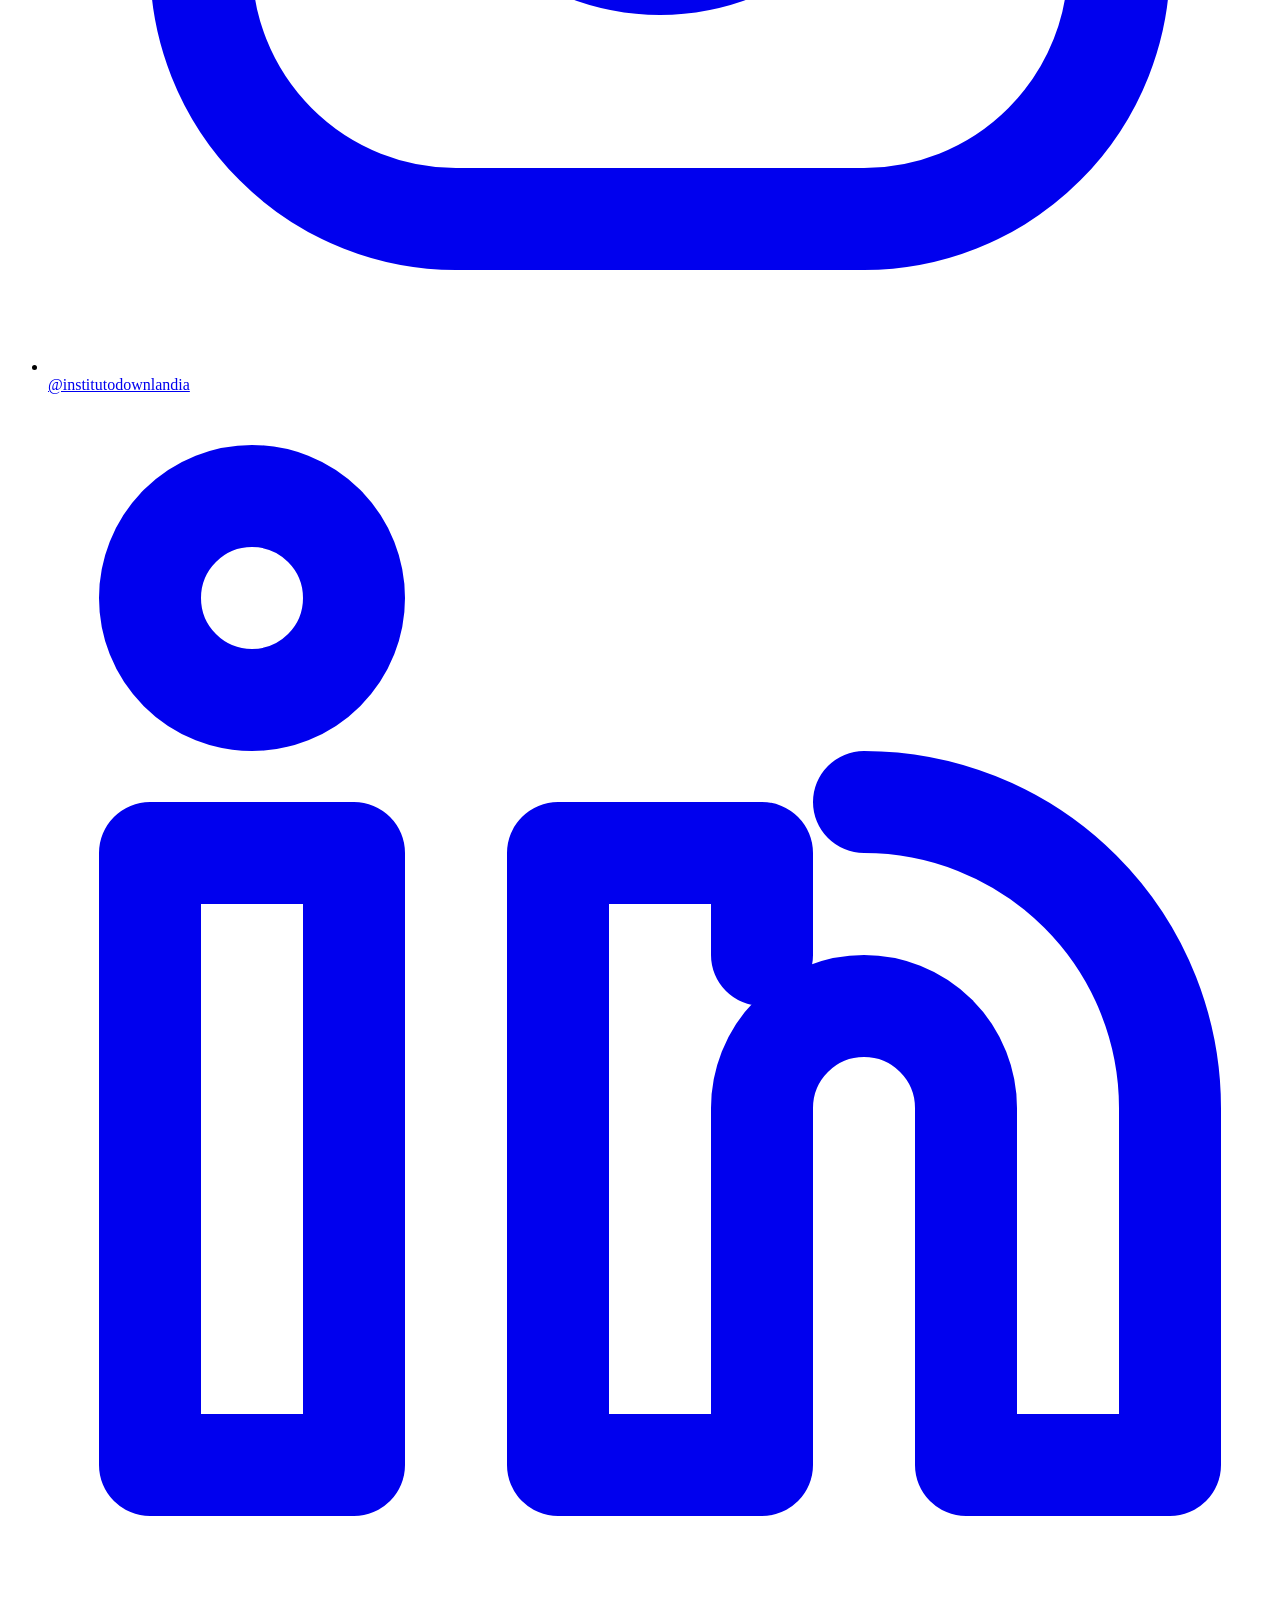
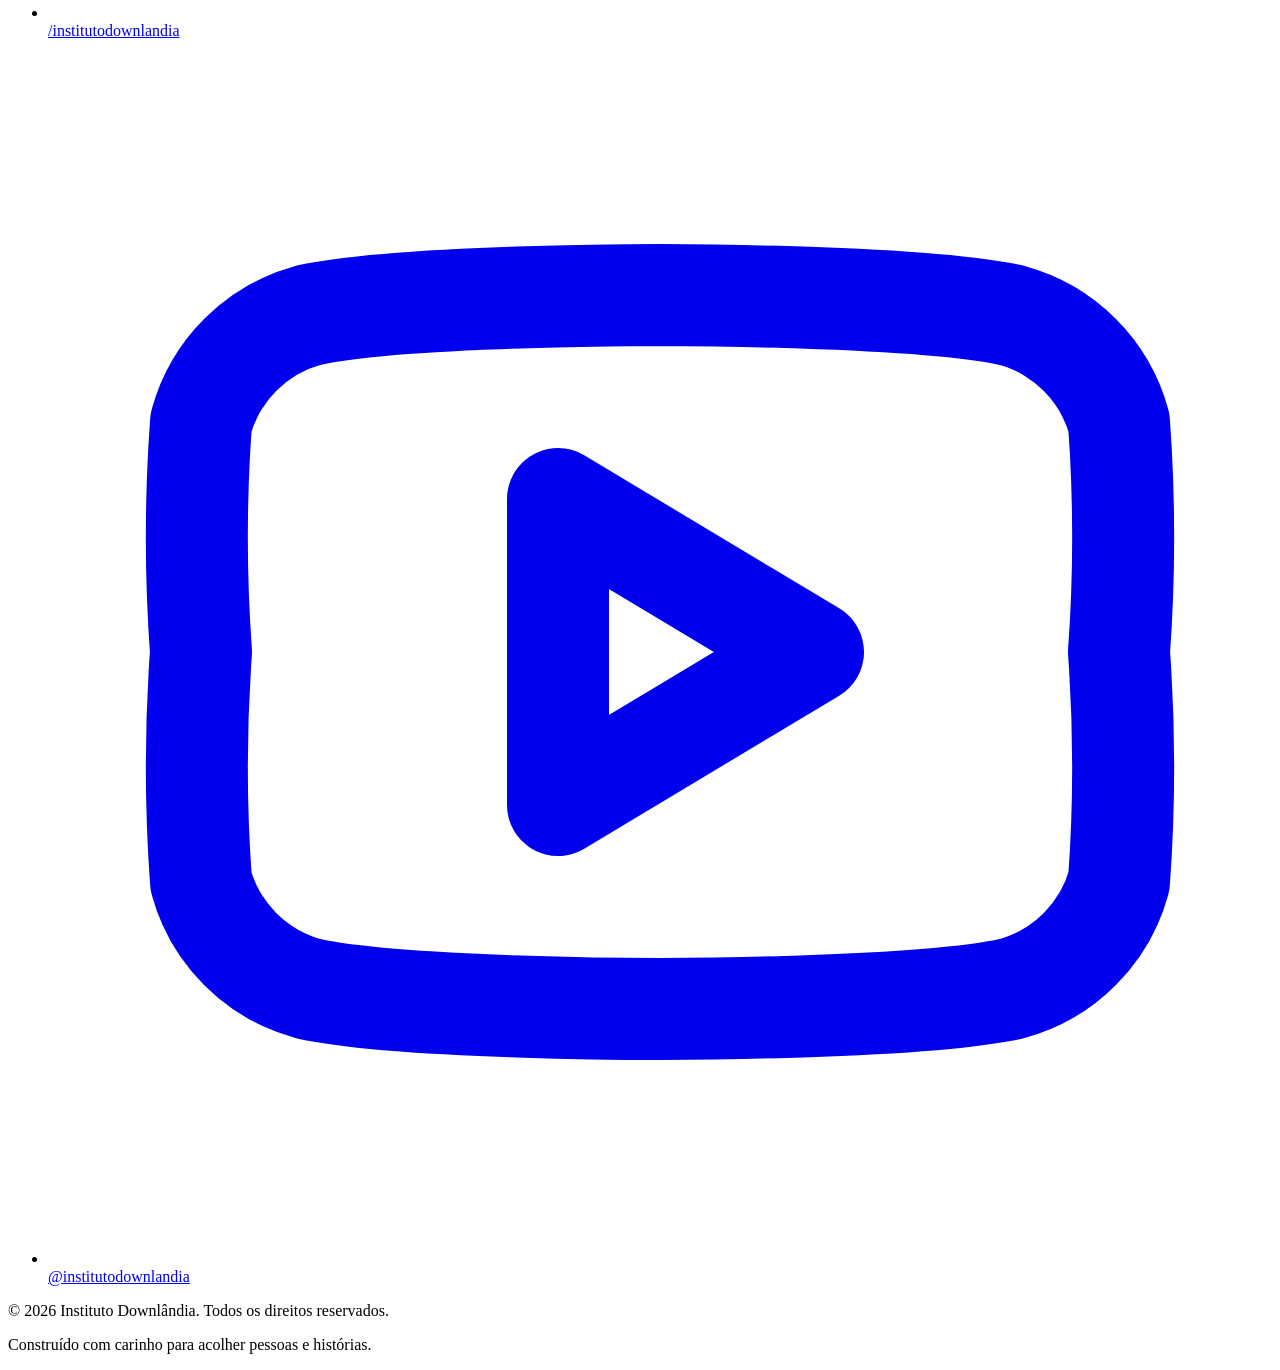
==== commit 7b7f9162: "." ====
--- a/index.html
+++ b/index.html
@@ -331,7 +331,7 @@
                   <div class="swiper-slide">
                     <div class="relative">
                       <img
-                        src="assets/images/cards/acolhimento.png?auto=format&fit=crop&w=1200&q=80"
+                        src="assets/images/cards/acolhimento.png"
                         alt="Família abraçada em momento de acolhimento"
                         class="w-full h-56 sm:h-80 md:h-96 object-cover"
                       />
@@ -357,7 +357,7 @@
                   <div class="swiper-slide">
                     <div class="relative">
                       <img
-                        src="assets/images/cards/3o_encontro.jpg?auto=format&fit=crop&w=1200&q=80"
+                        src="assets/images/cards/3o_encontro.jpg"
                         alt="Crianças brincando em ambiente inclusivo"
                         class="w-full h-56 sm:h-80 md:h-96 object-cover"
                       />
@@ -382,7 +382,7 @@
                   <div class="swiper-slide">
                     <div class="relative">
                       <img
-                        src="assets/images/cards/comunidade_acolhe.jpeg?auto=format&fit=crop&w=1200&q=80"
+                        src="assets/images/cards/comunidade_acolhe.jpeg"
                         alt="Grupo diverso sorrindo em roda de conversa"
                         class="w-full h-56 sm:h-80 md:h-96 object-cover"
                       />
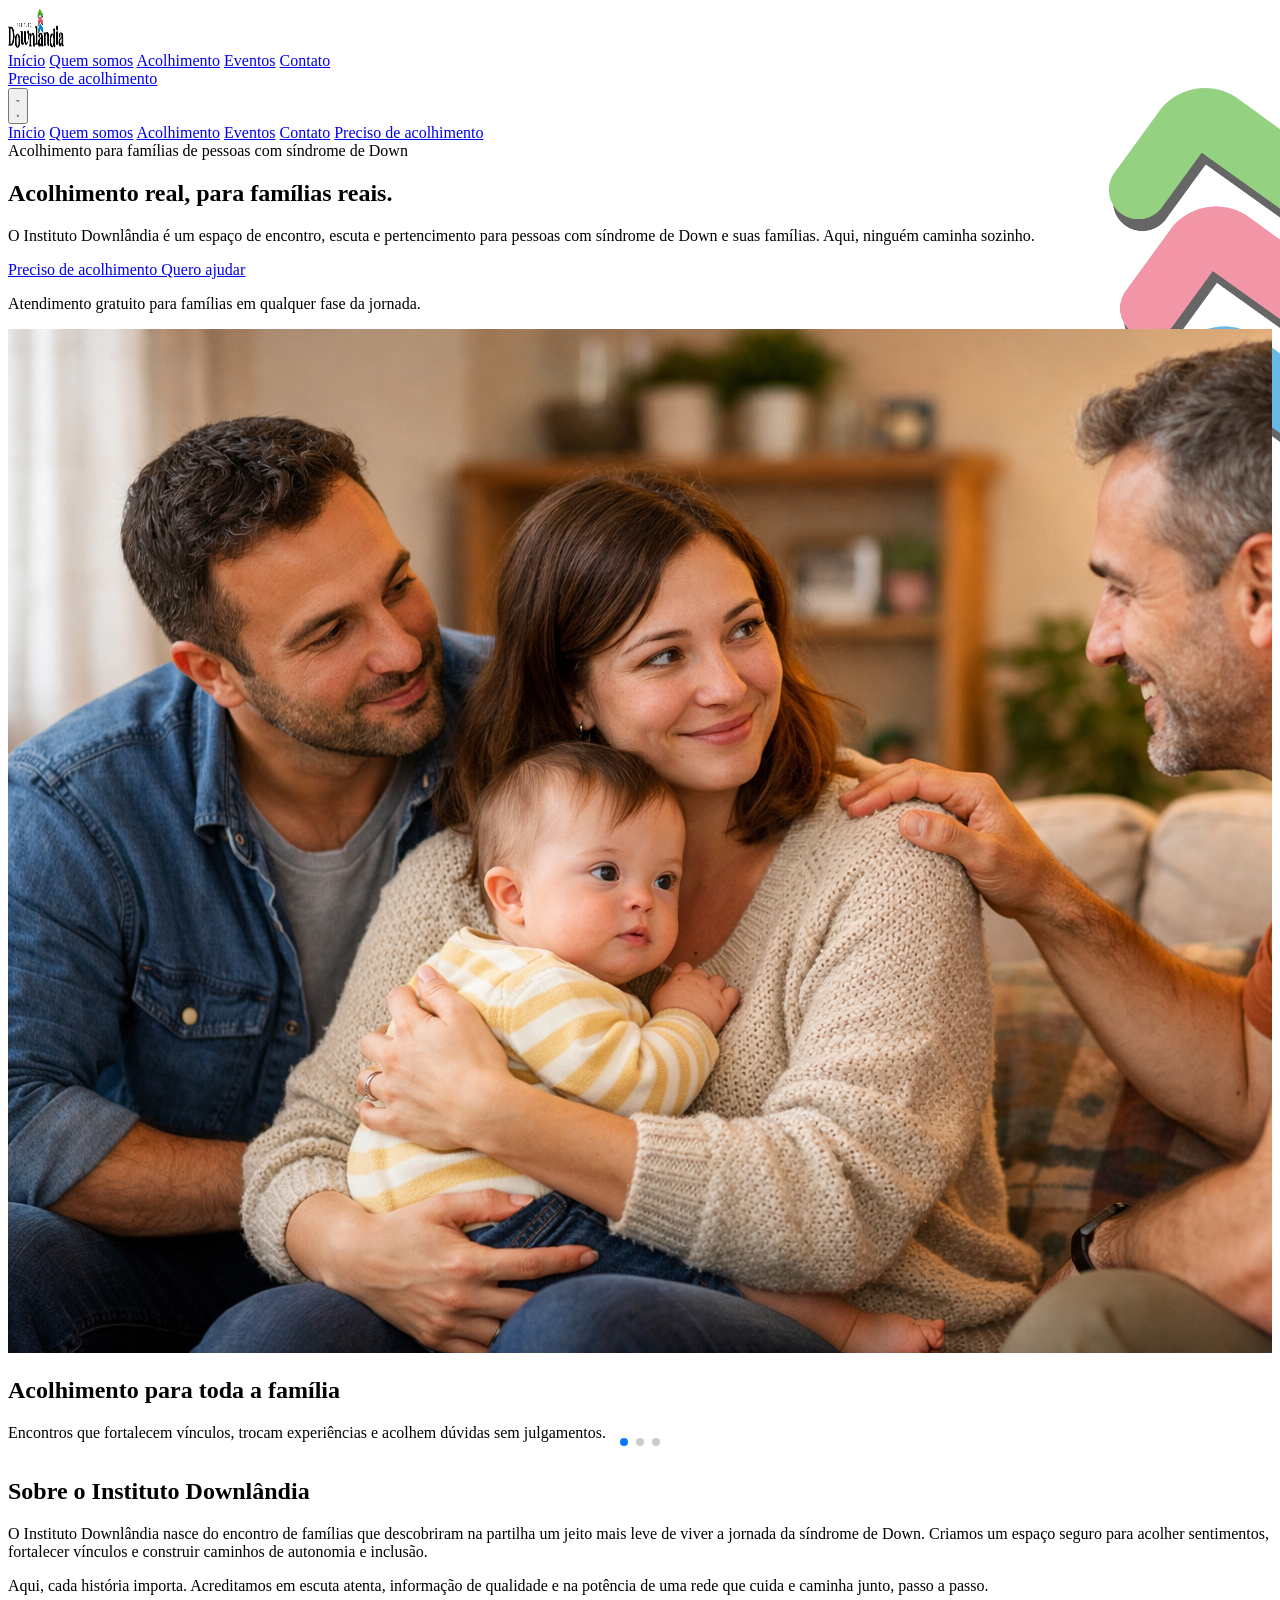
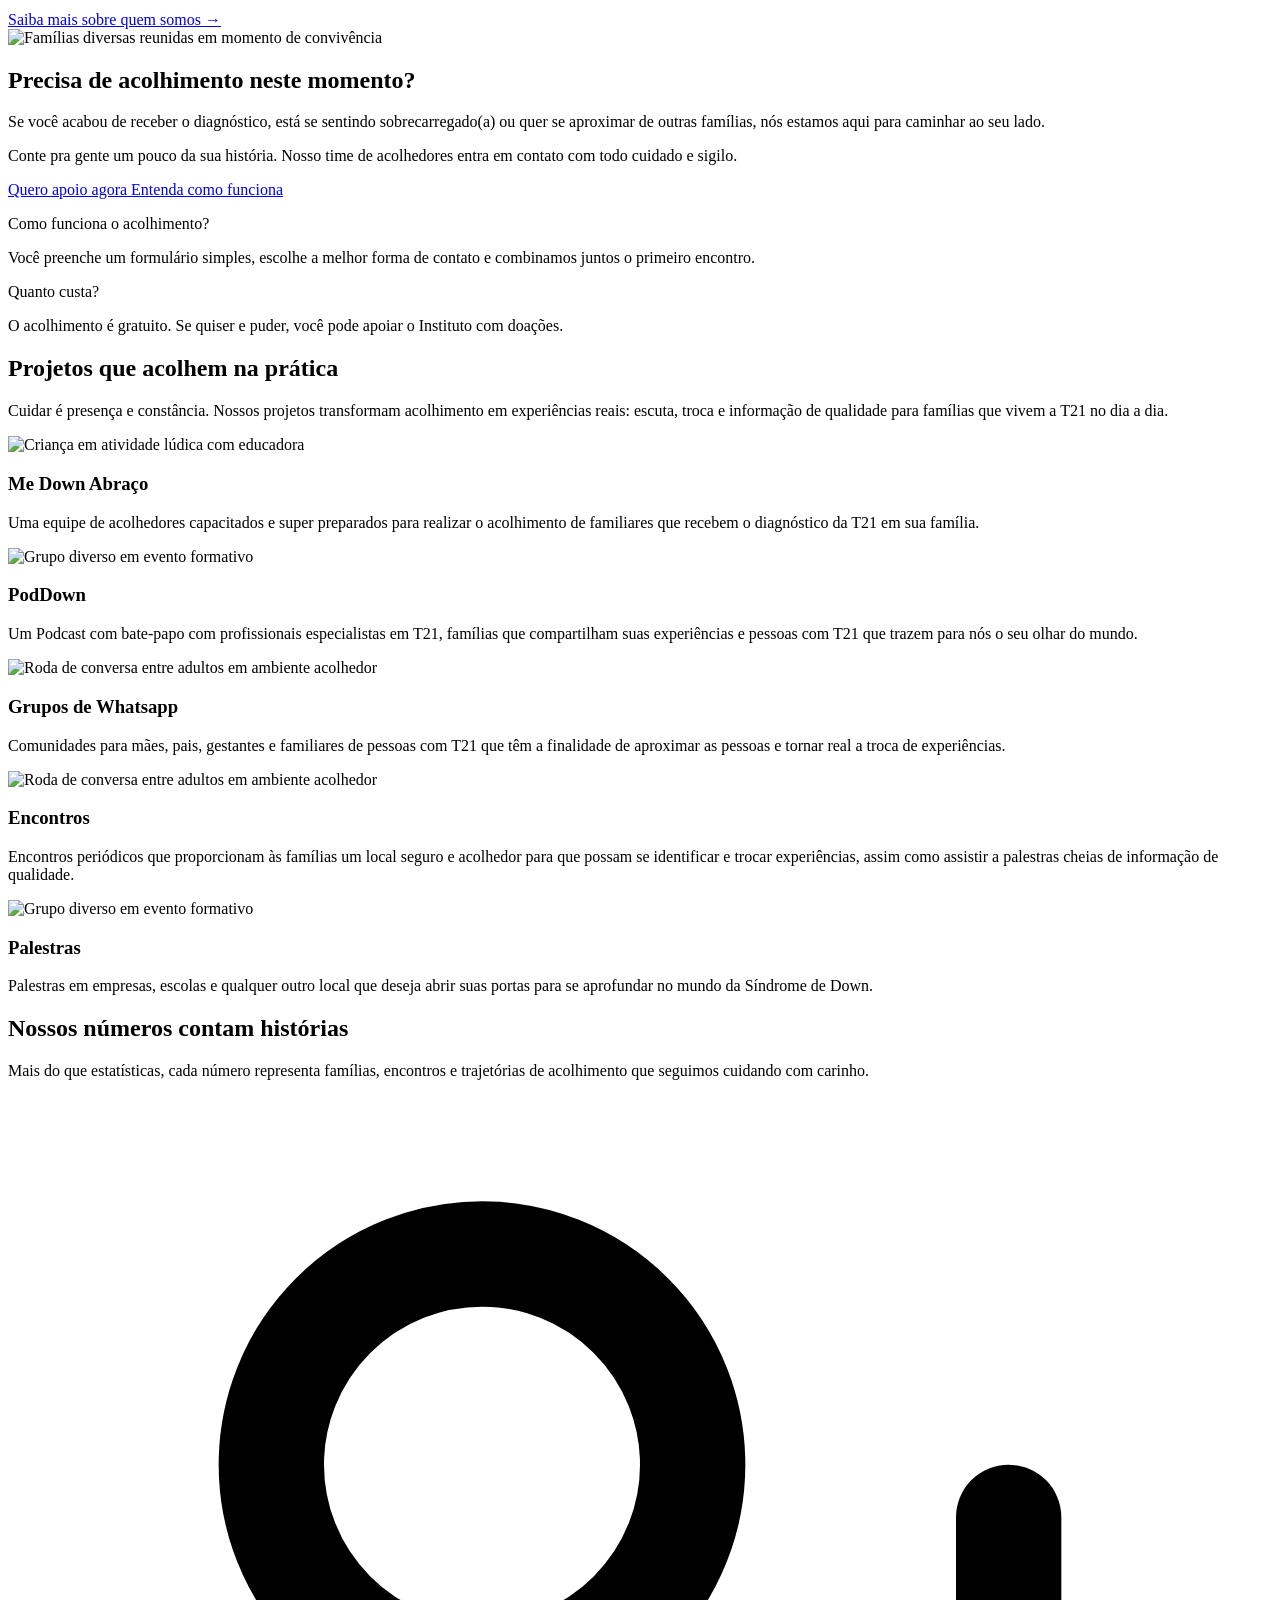
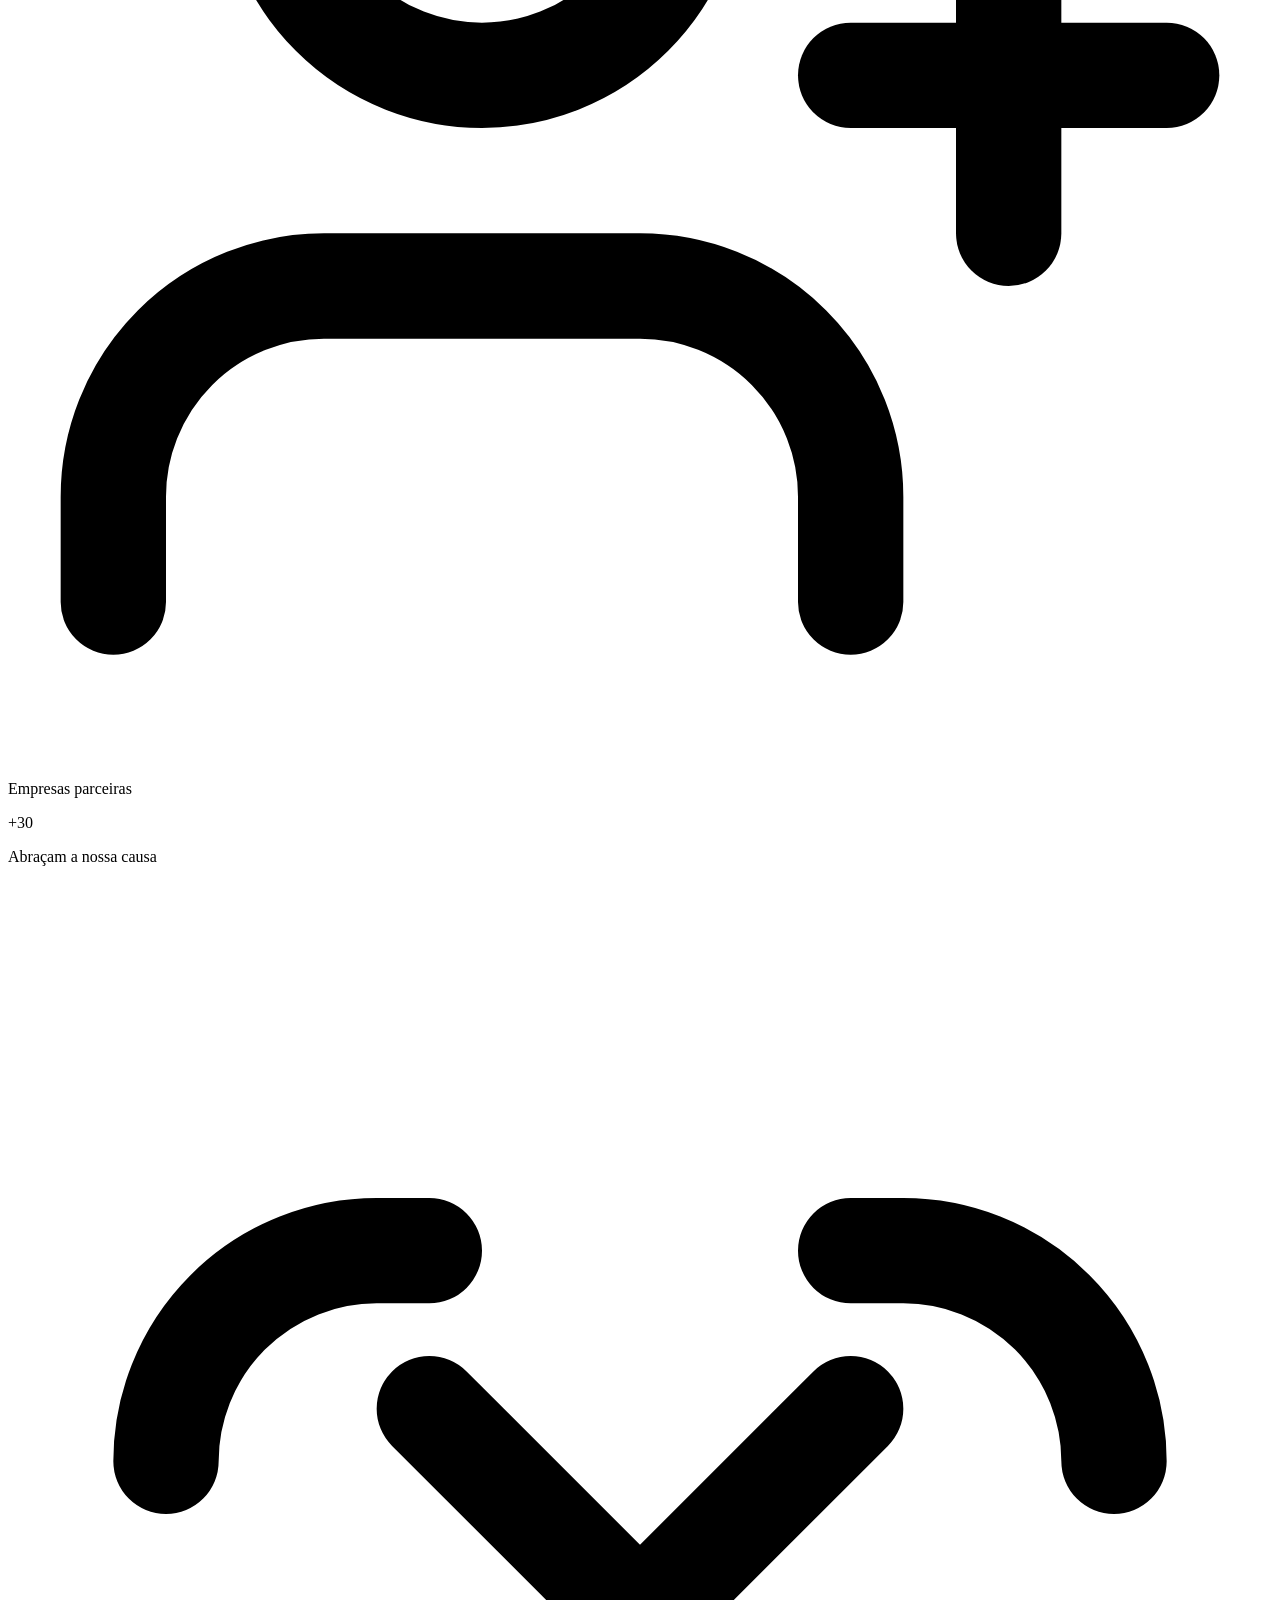
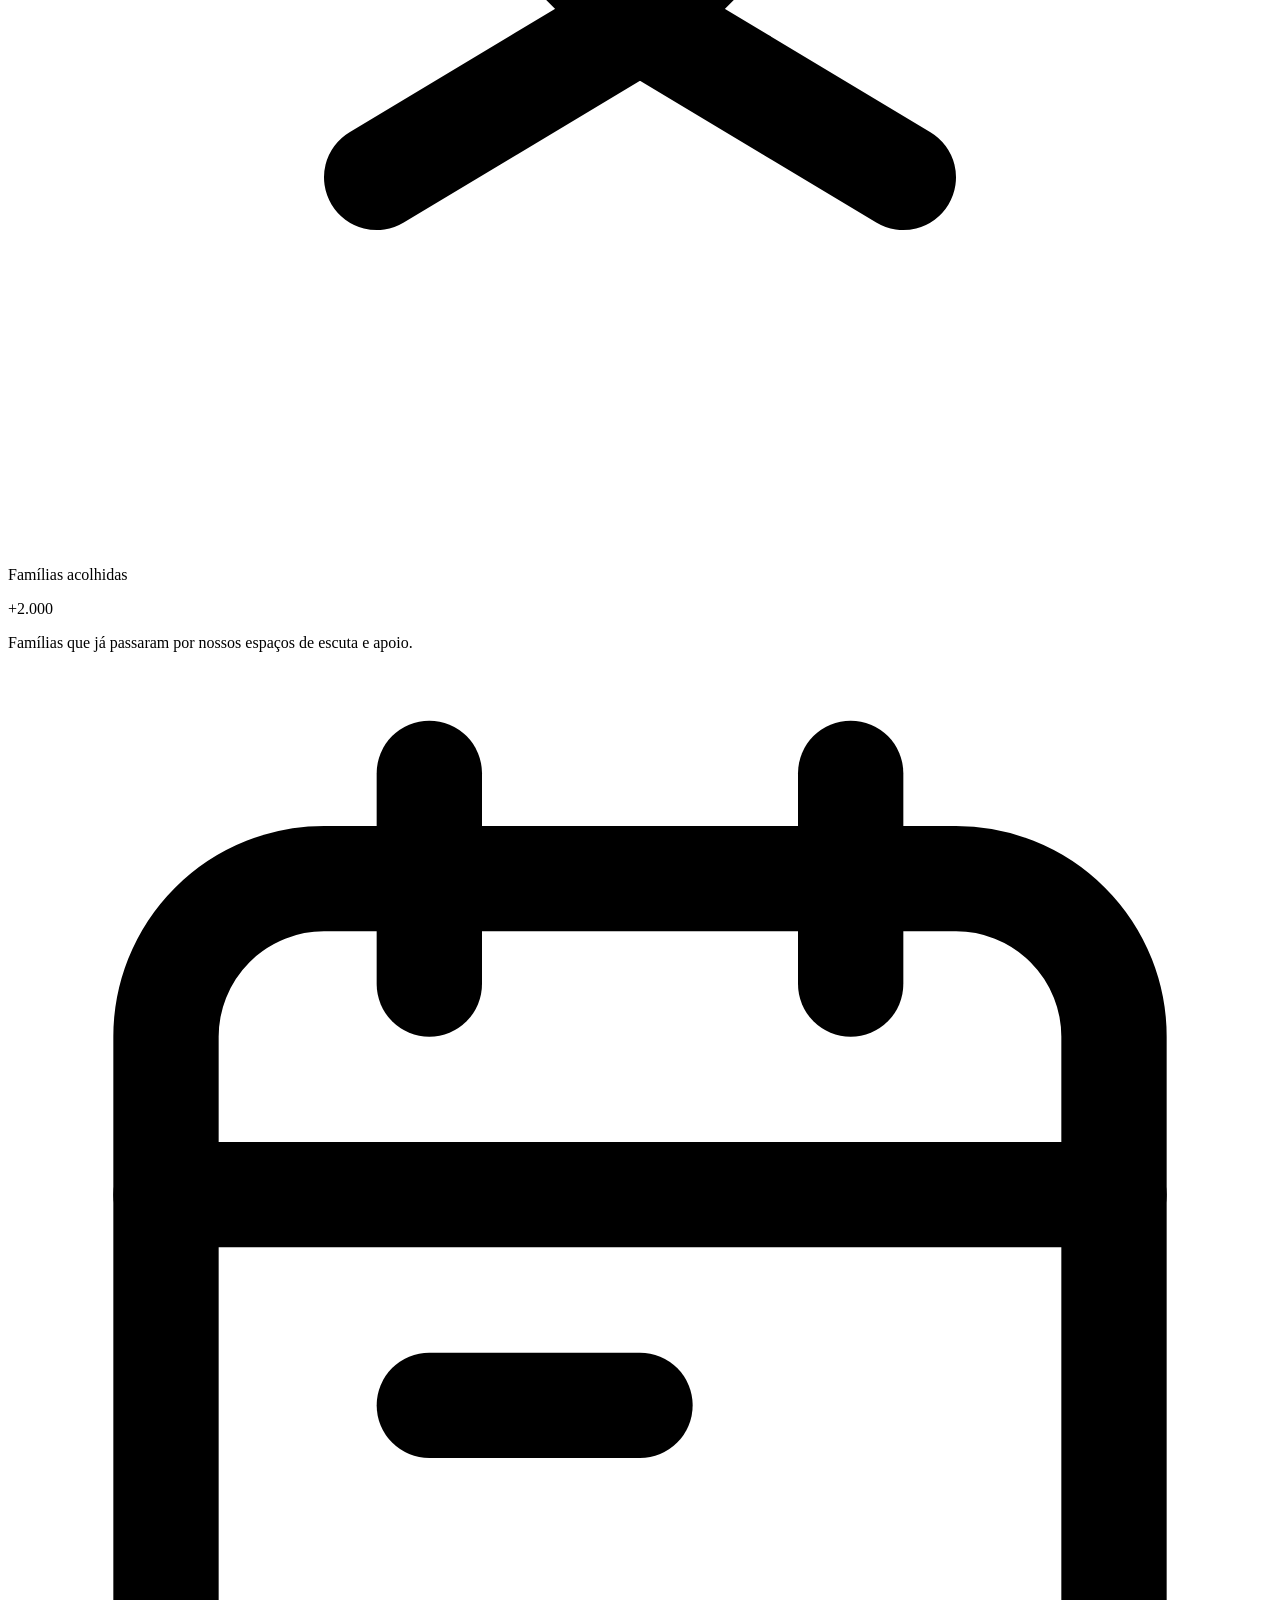
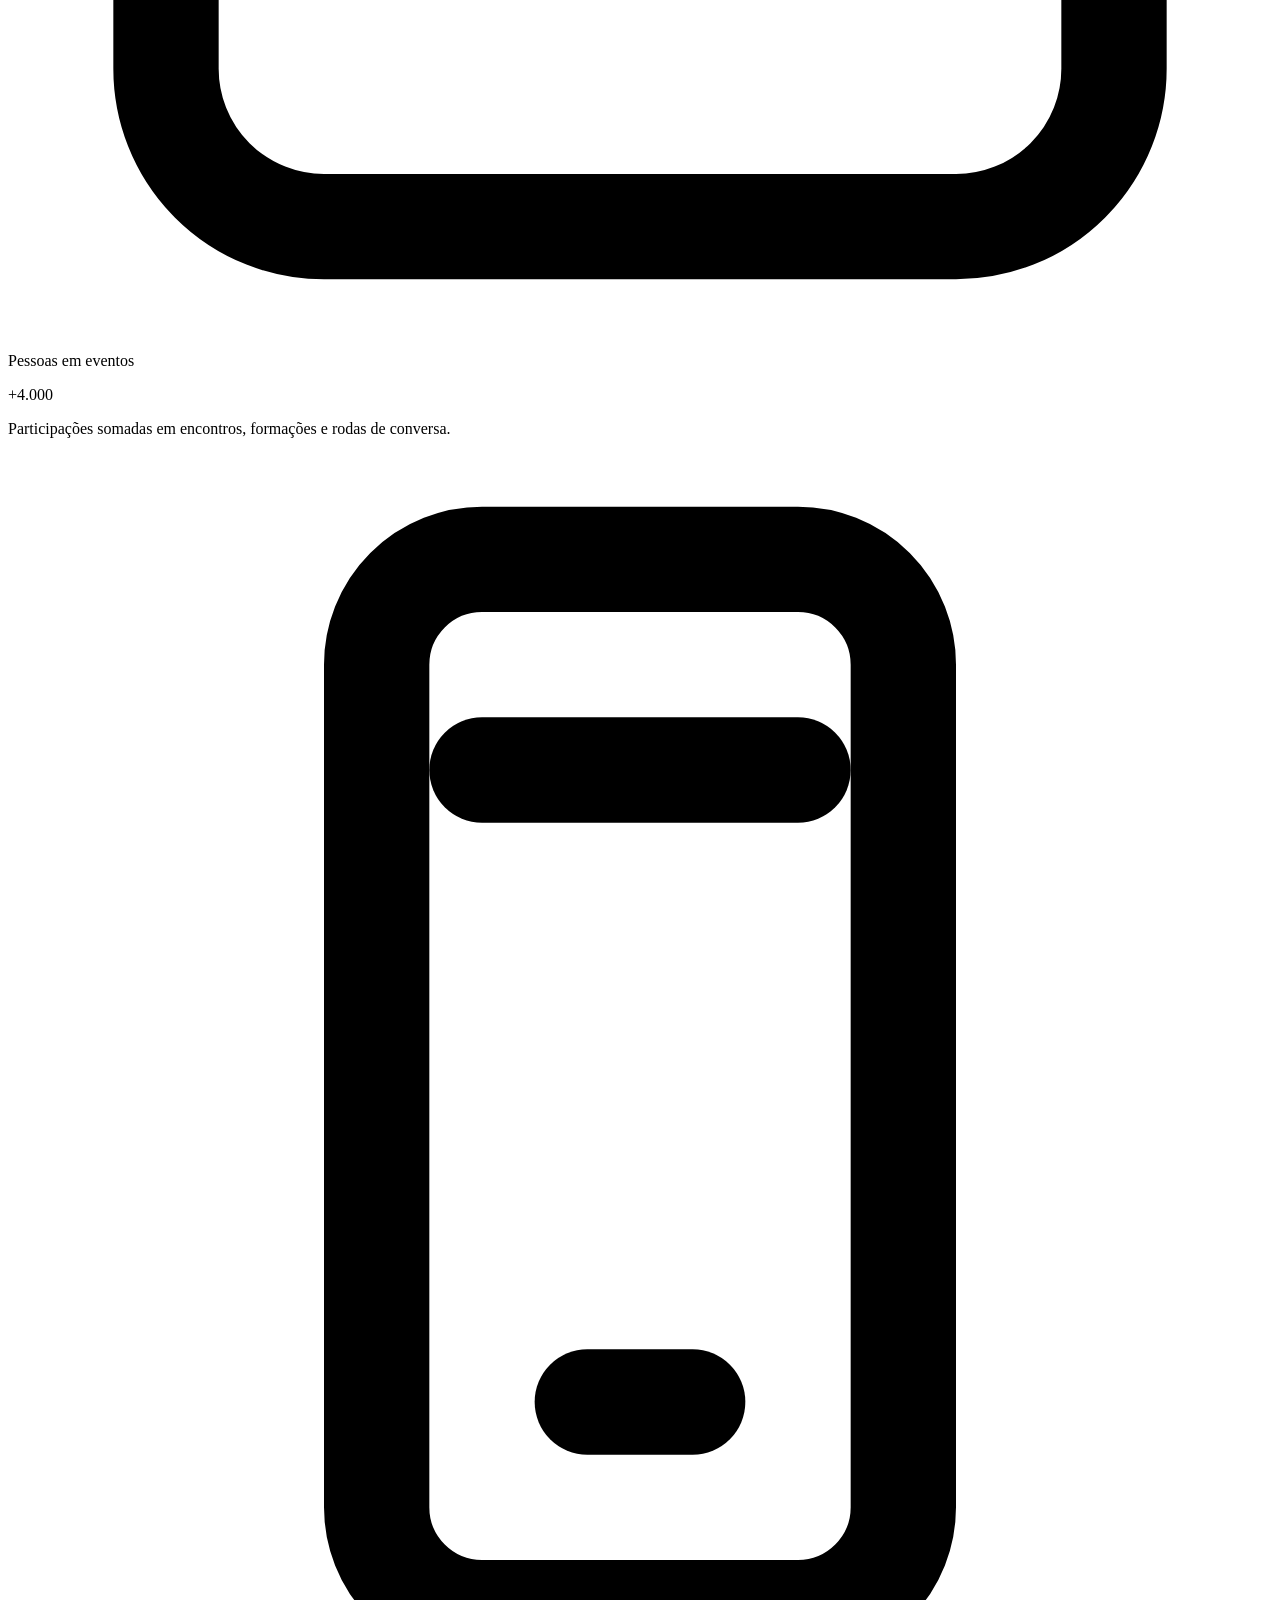
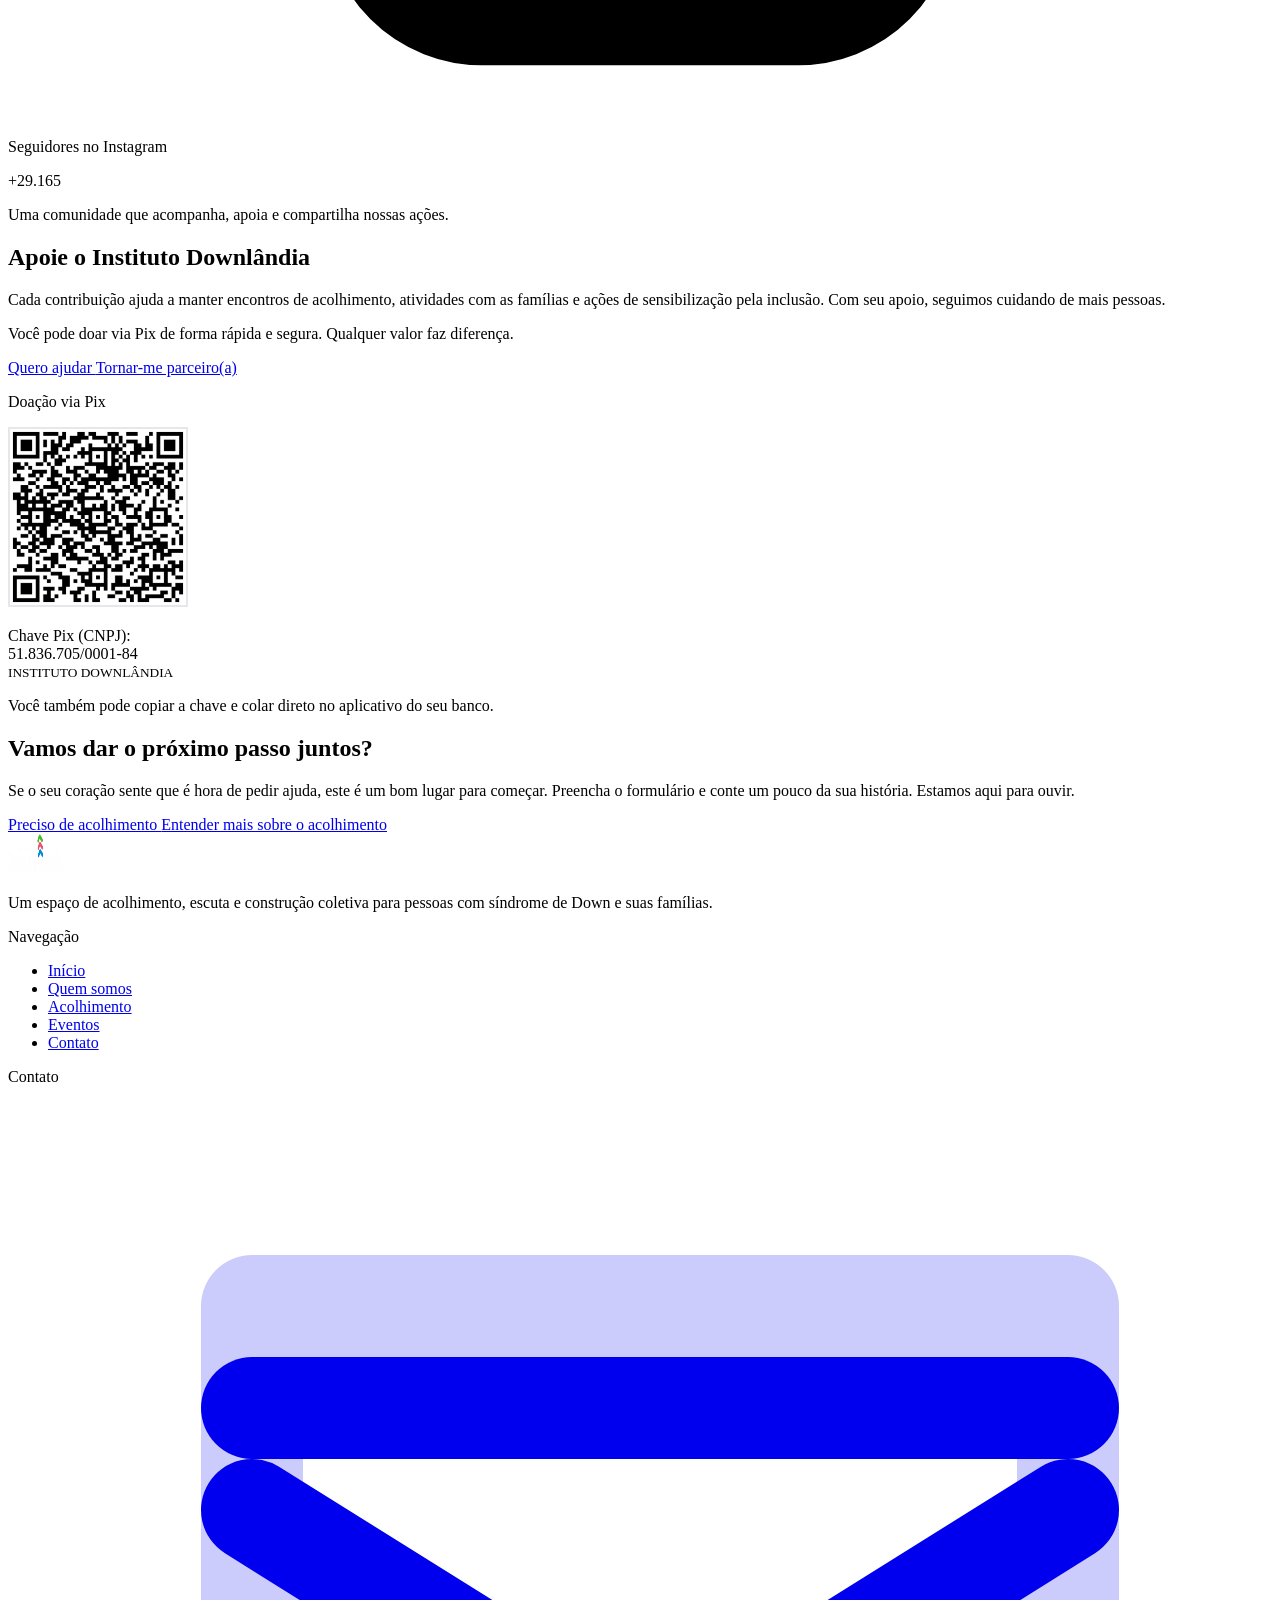
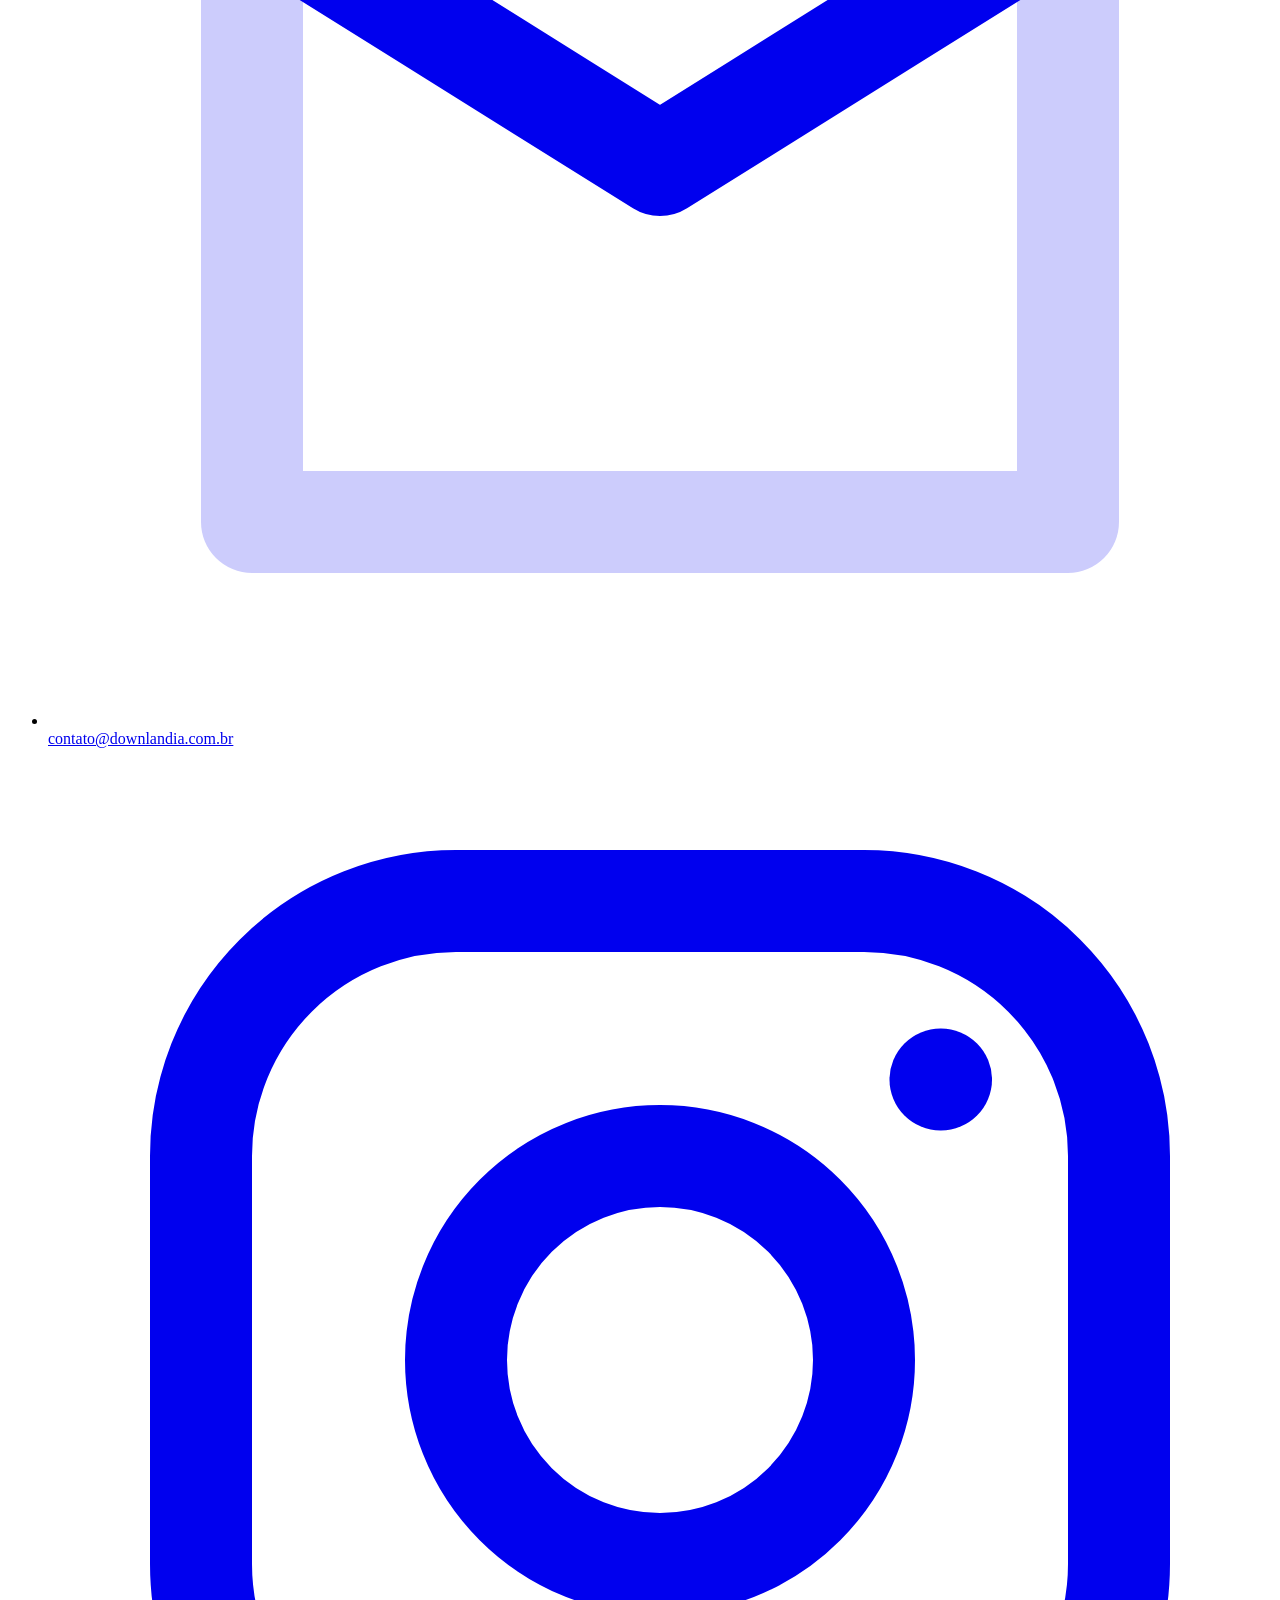
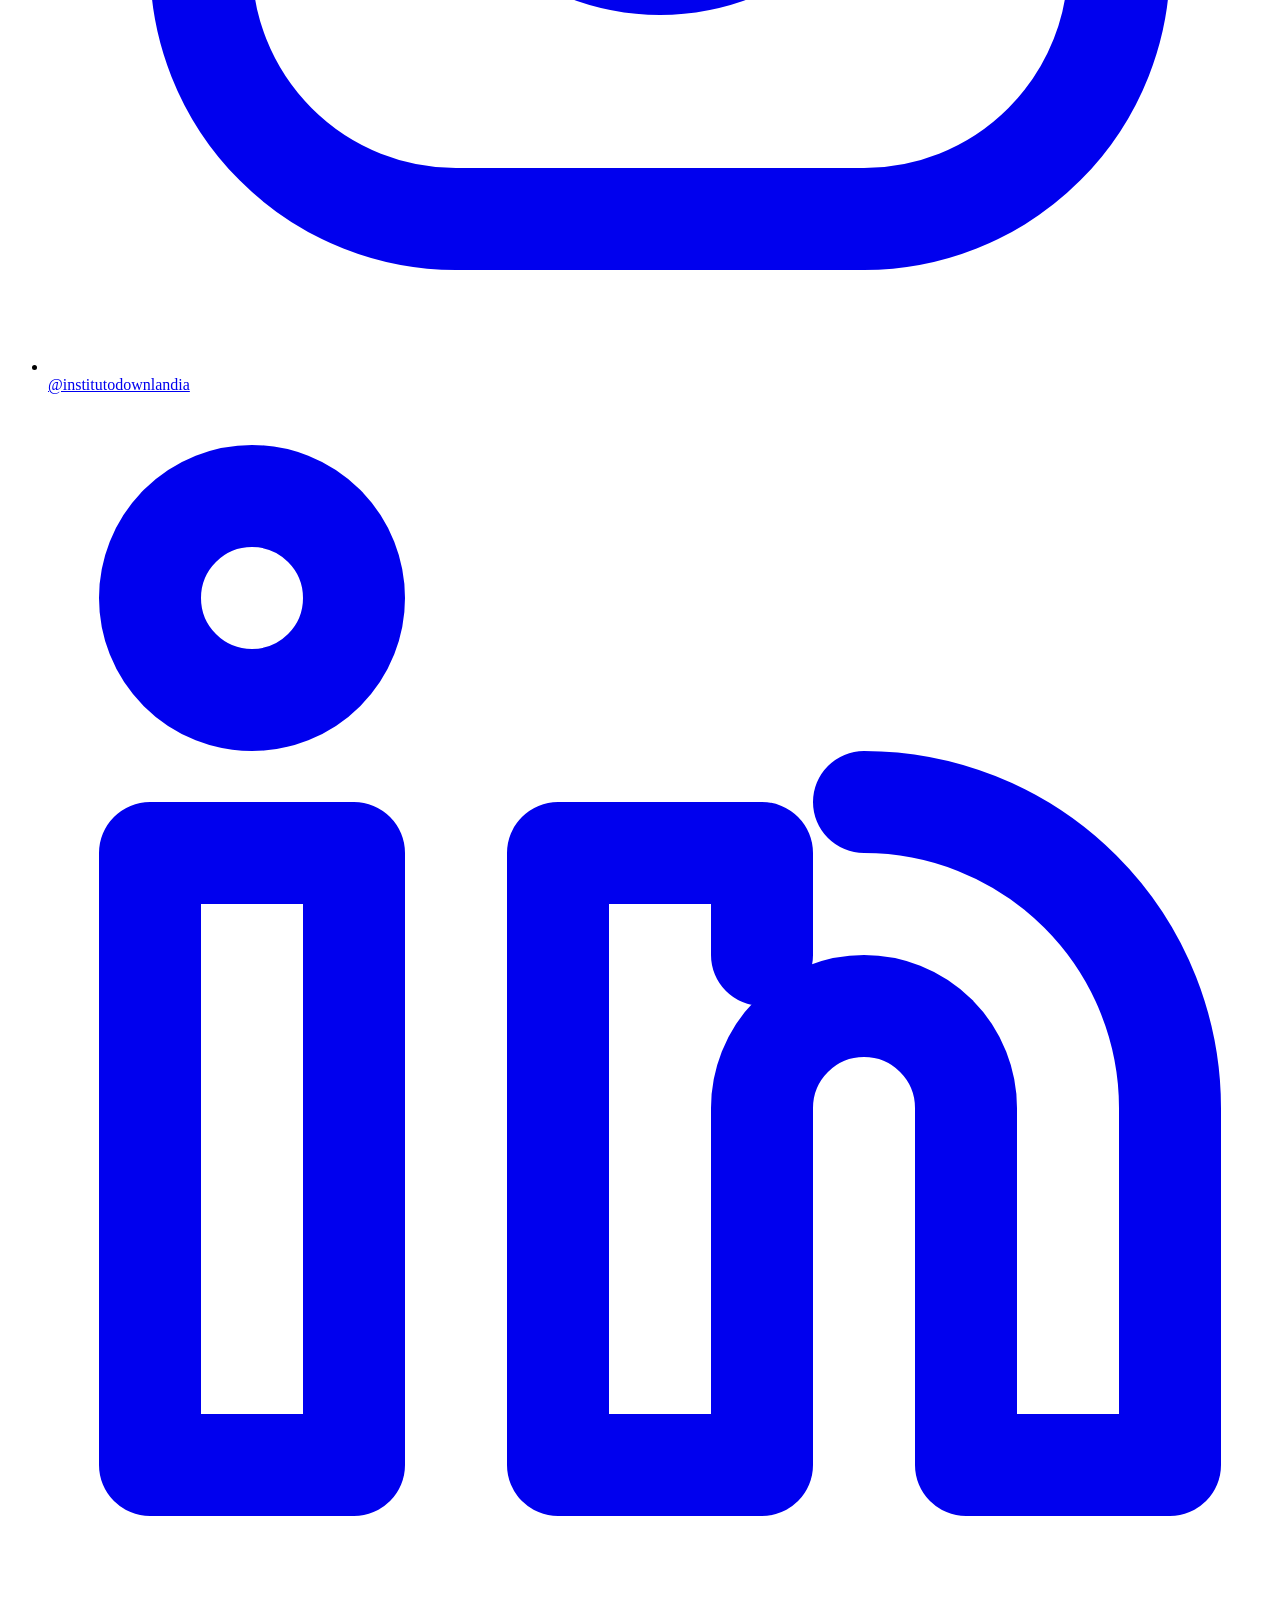
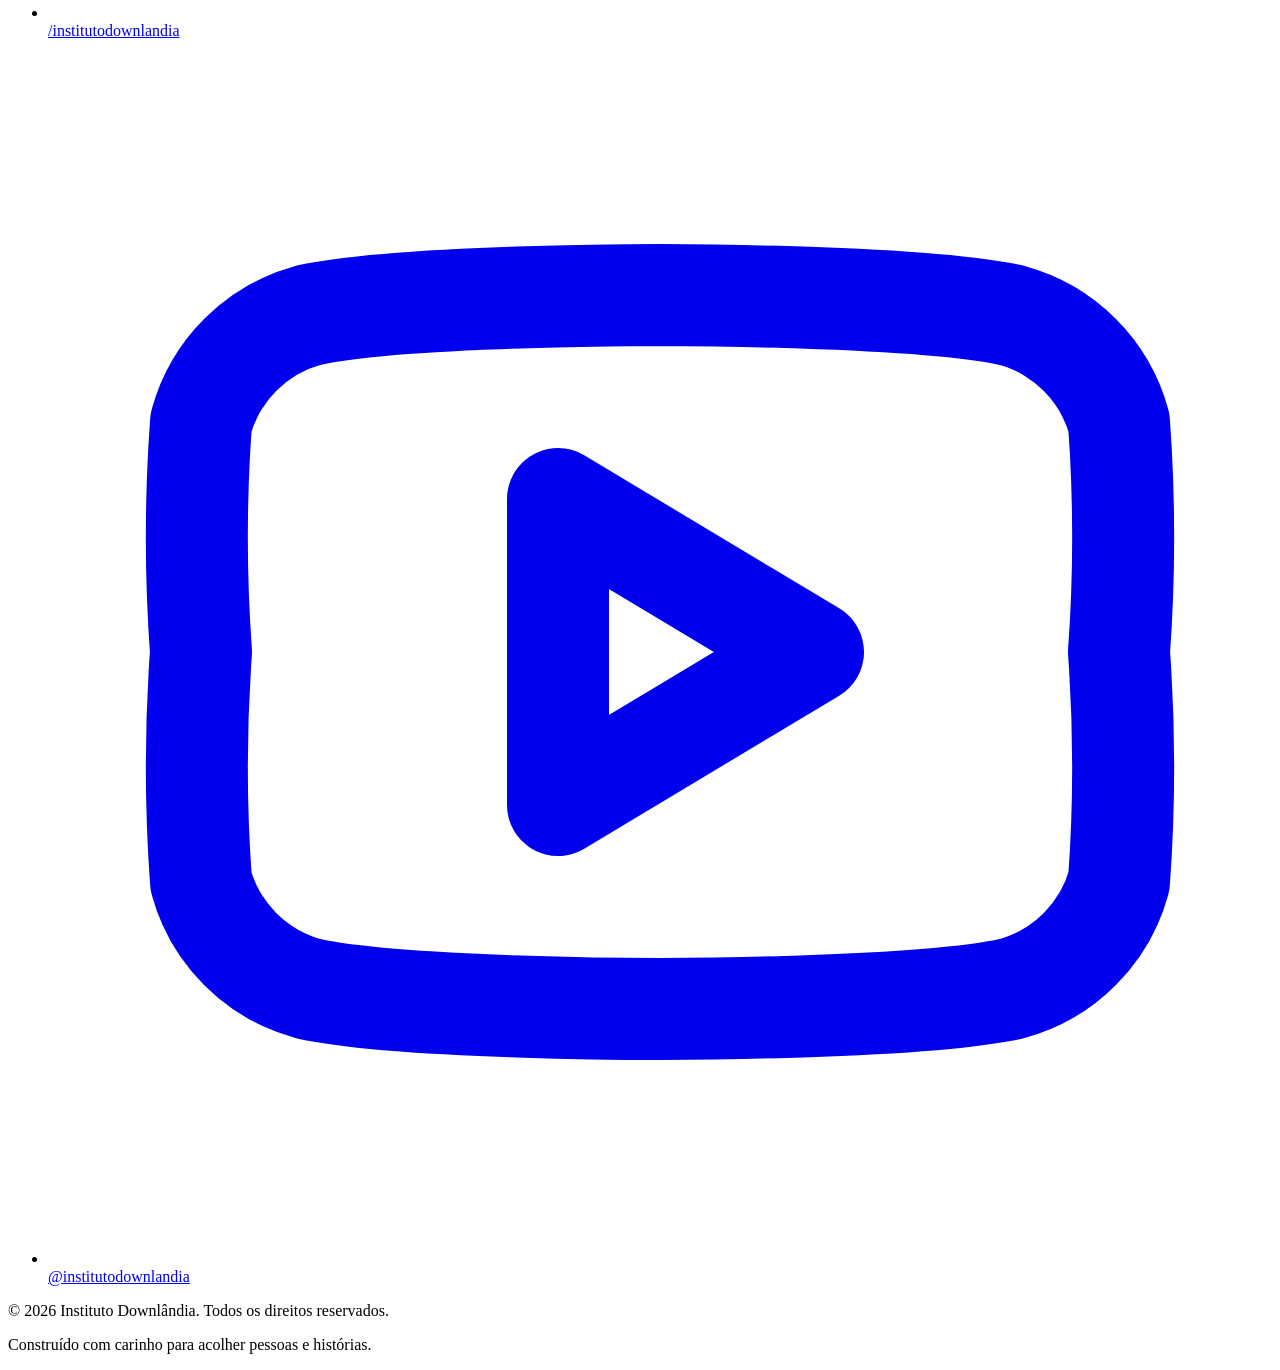
==== commit 98bef58a: "Tentando ajustar a responsividade" ====
--- a/index.html
+++ b/index.html
@@ -1246,12 +1246,40 @@
         if (prefersReducedMotion) {
           loadingScreen.classList.add('loading-exit');
           setTimeout(() => loadingScreen.remove(), 0);
+          // Garante recalculo do Swiper após a remoção do overlay
+          try {
+            if (typeof heroSwiper !== 'undefined' && heroSwiper?.update) {
+              heroSwiper.update();
+            }
+            if (
+              typeof heroSwiper !== 'undefined' &&
+              heroSwiper?.updateAutoHeight
+            ) {
+              heroSwiper.updateAutoHeight();
+            }
+          } catch (e) {
+            // noop
+          }
         } else {
           window.addEventListener('load', () => {
             // Sweep do fundo (900ms) + fade da logo (650ms) + pequena folga.
             setTimeout(() => {
               loadingScreen.classList.add('loading-exit');
               setTimeout(() => loadingScreen.remove(), 500);
+              // Garante recalculo do Swiper após a remoção do overlay
+              try {
+                if (typeof heroSwiper !== 'undefined' && heroSwiper?.update) {
+                  heroSwiper.update();
+                }
+                if (
+                  typeof heroSwiper !== 'undefined' &&
+                  heroSwiper?.updateAutoHeight
+                ) {
+                  heroSwiper.updateAutoHeight();
+                }
+              } catch (e) {
+                // noop
+              }
             }, 1900);
           });
         }
